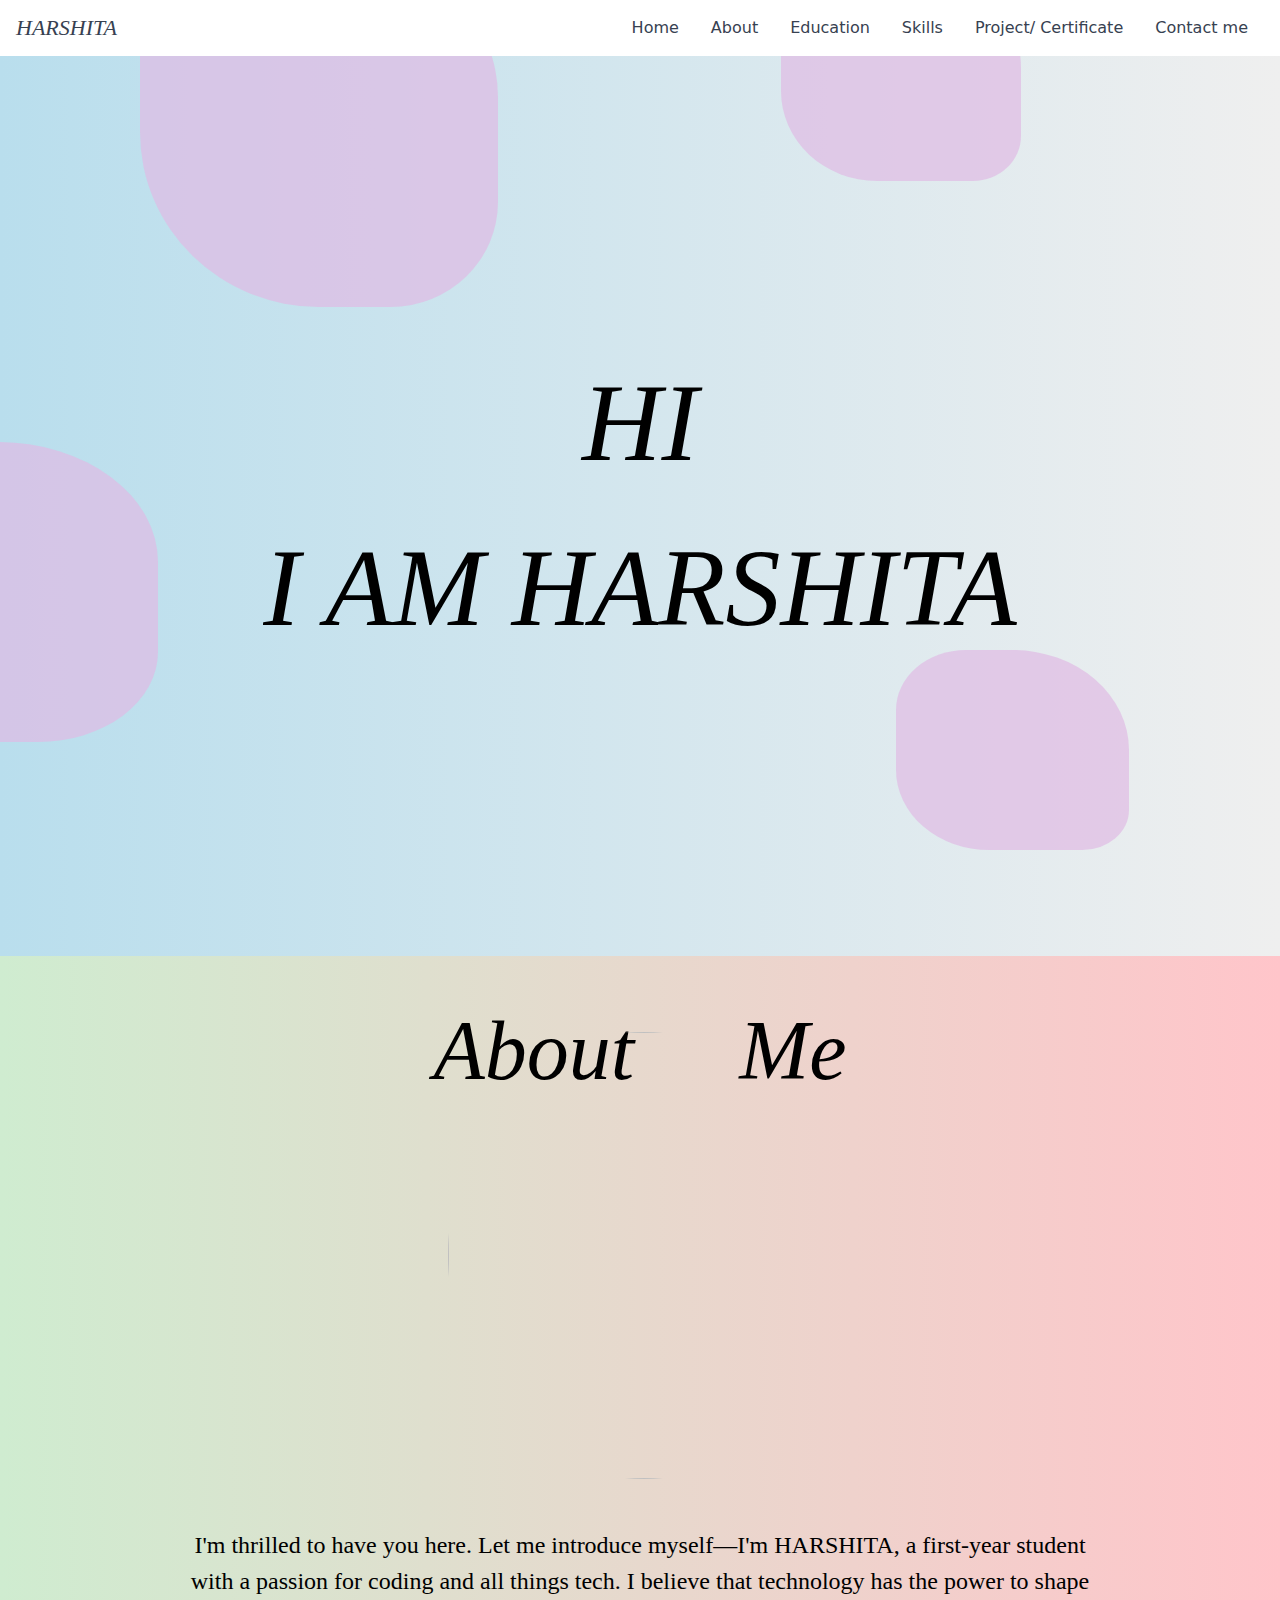
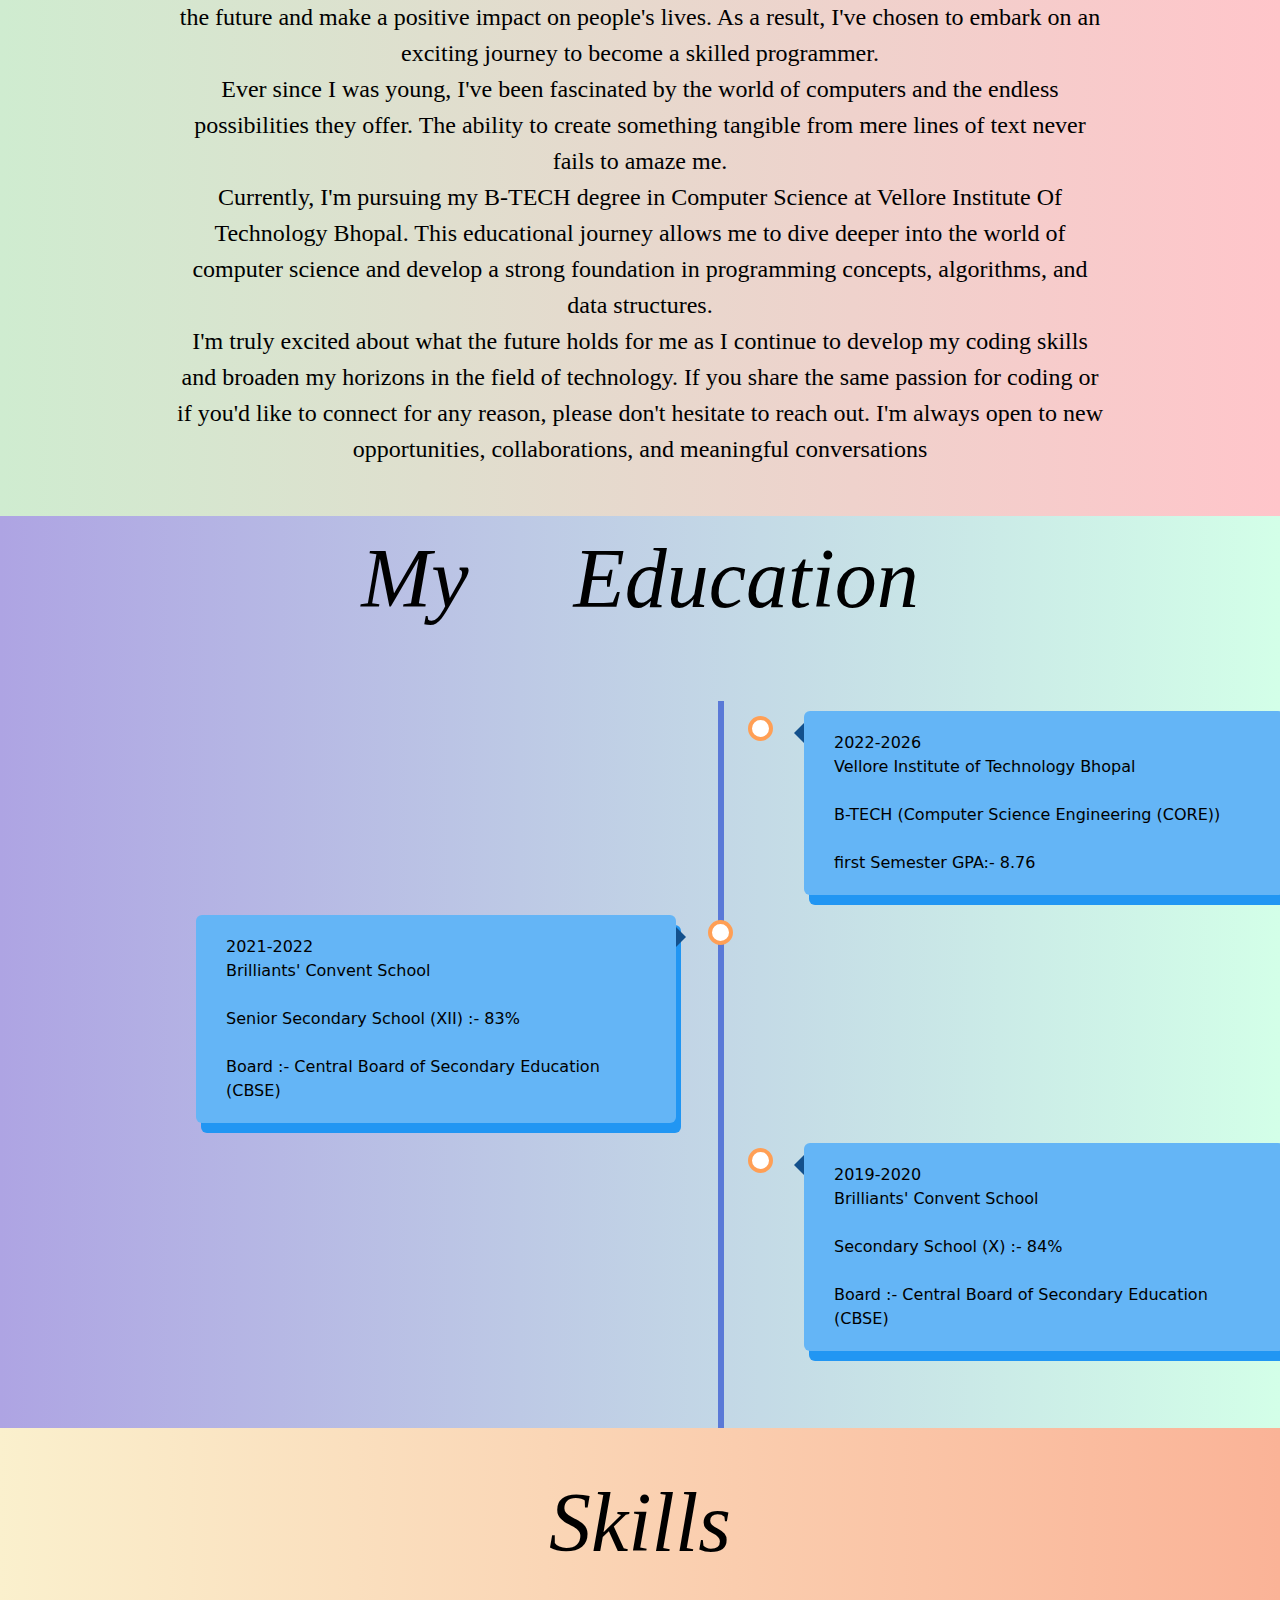
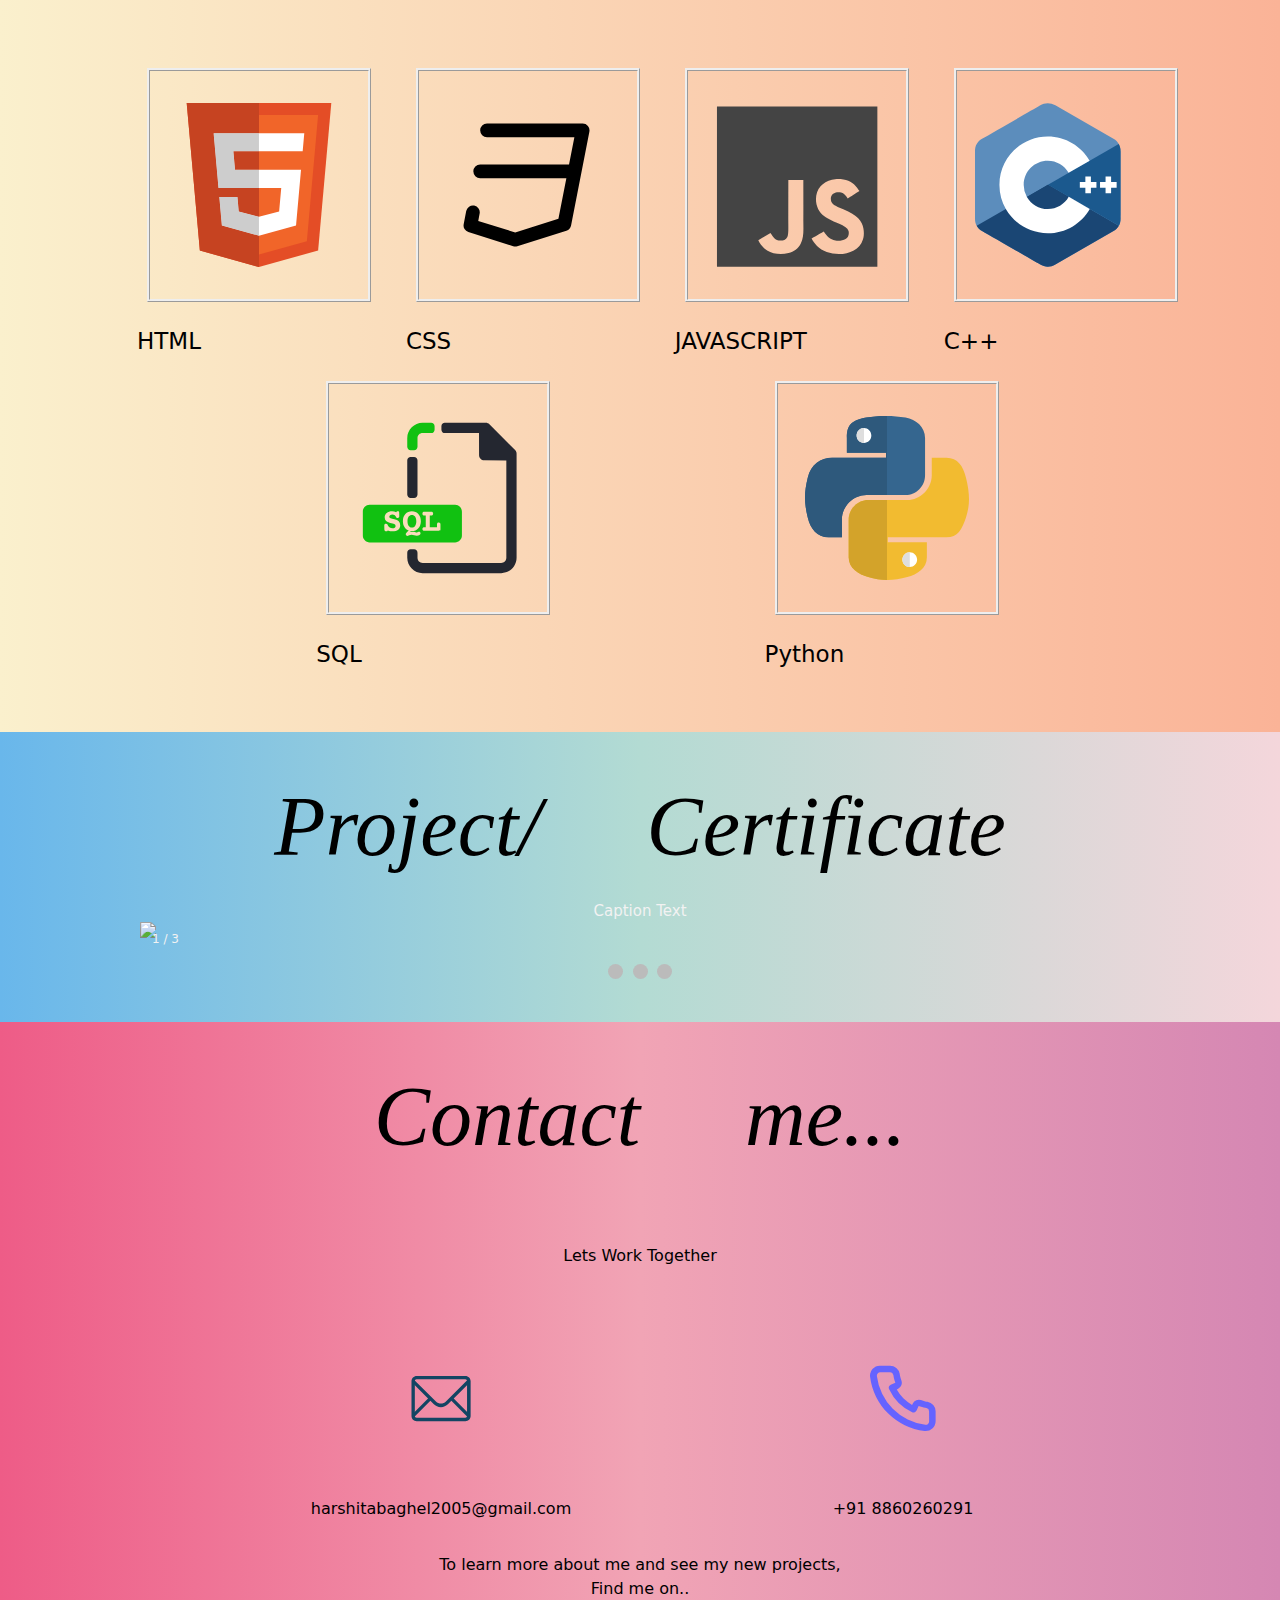
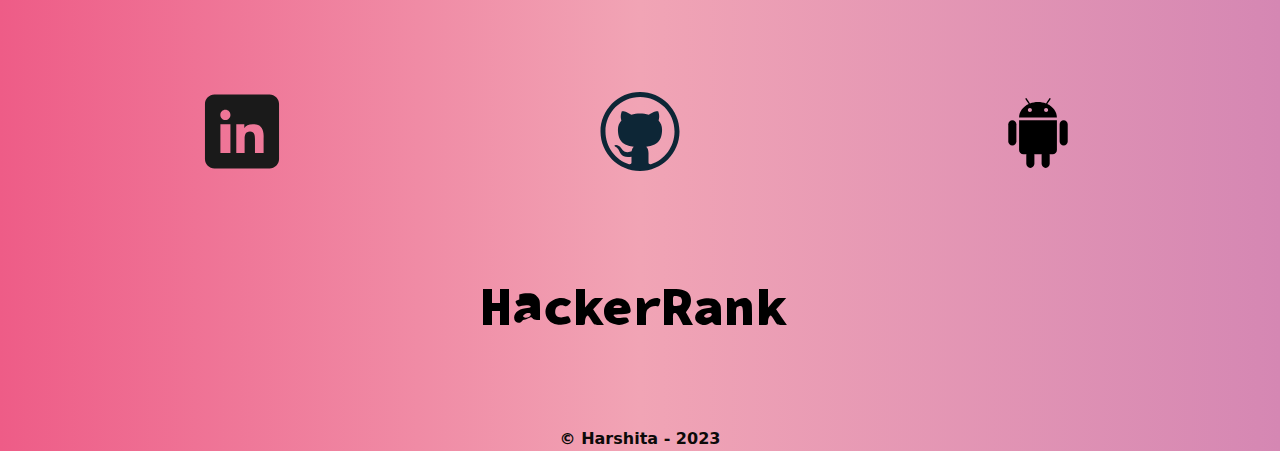
==== index.html @ bf583dfb "Add files via upload" ====
<!DOCTYPE html>
<html lang="en">
<head>
    <meta charset="UTF-8">
    <meta http-equiv="X-UA-Compatible" content="IE=edge">
    <meta name="viewport" content="width=device-width, initial-scale=1.0">
    <title>portfolio</title>
    <link rel="stylesheet" href="https://cdnjs.cloudflare.com/ajax/libs/font-awesome/4.7.0/css/font-awesome.min.css">
    <link rel="stylesheet" href="./style.css">
    <link rel="stylesheet" href="./style2.css">

</head>
<body  >
    
    <header>
        <nav class="flex flex-wrap items-center justify-between w-full py-4 md:py-0 px-4 text-lg text-gray-700 bg-transparent" >
            <div>
                <h1 class="logo">HARSHITA</h1>
            </div>
           
            <div class="toggle md:hidden"  id="menu-button">&#8801
            </div>
            <div class="hidden w-full md:flex md:items-center md:w-auto " id="menu">
                <ul
                  class="
                    text-base text-gray-700 pt-4  md:flex  md:justify-between  md:pt-0"
                >
                  <li>
                    <a class="md:p-4 py-2 block hover:text-purple-400" href="#"     >Home</a>
                  </li>
                  <li>
                    <a class="md:p-4 py-2 block hover:text-purple-400" href="#"
                      >About</a
                    >
                  </li>
                  <li>
                    <a class="md:p-4 py-2 block hover:text-purple-400" href="#"
                      >Education</a
                    >
                  </li>
                  <li>
                    <a class="md:p-4 py-2 block hover:text-purple-400" href="#"
                      >Skills</a
                    >
                  </li>
                  <li>
                    <a
                      class="md:p-4 py-2 block hover:text-purple-400 "
                      href="#"
                      >Project/ Certificate</a
                    >
                  </li>
                  <li>
                    <a
                      class="md:p-4 py-2 block hover:text-purple-400 "
                      href="#"
                      >Contact me</a
                    >
                  </li>
                </ul>
            </div>
            </nav>
            </header>



   

    <section id="section-1">
        <div class="blob">
            <div class="shape-blob"></div>
            <div class="shape-blob one"></div>
            <div class="shape-blob two"></div>
            <div class="shape-blob three"></div>
        <div class="home text-center min-[320px]:text-center ">
            <h1 class=" type text-center text-black w-full  "><p class="type"> HI <br>
         I AM HARSHITA
                </p></h1>
        </div>
        </div>
    </section>
    <section id="section-2"> 
        <div class="text-center flex flex-row flex-wrap md:flex md:flex-col sm:h" >
           
        <h1 class=" text-center md:py-8 sm:text-center">About Me</h1>
        
        <div class="ABOUT flex flex-col flex-wrap items-center">
        <div class="profile pl-7">
            <img src="./images/me-removebg-preview.png" alt="" class=" me w-36 h-36  ">
        </div>

          <div class="cont flex flex-wrap flex-col sm:px-44">
              <p>
                I'm thrilled to have you here. Let me introduce myself—I'm HARSHITA, a first-year student with a passion for coding and all things tech. I believe that technology has the power to shape the future and make a positive impact on people's lives. As a result, I've chosen to embark on an exciting journey to become a skilled programmer.
            </p>
            <p>
                Ever since I was young, I've been fascinated by the world of computers and the endless possibilities they offer. The ability to create something tangible from mere lines of text never fails to amaze me.
            </p>
            <p>
                Currently, I'm pursuing my B-TECH degree in Computer Science at Vellore Institute Of Technology Bhopal. This educational journey allows me to dive deeper into the world of computer science and develop a strong foundation in programming concepts, algorithms, and data structures.
            </p>
            <p class="about">I'm truly excited about what the future holds for me as I continue to develop my coding skills and broaden my horizons in the field of technology. If you share the same passion for coding or if you'd like to connect for any reason, please don't hesitate to reach out. I'm always open to new opportunities, collaborations, and meaningful conversations
            </p>
            </div>
        
        </div>
        </div>
    </section>

    <section id="section-3">
        <div class="mt-40">
            <h1 class="text-center PY-8">My Education</h1>
        </div>
        <div class="timeline mt-7">
            <div class="container right">
              <div class="content ">
                <h2>2022-2026</h2>
                <p>
                    <h3>Vellore Institute of Technology Bhopal</h3><br>
                    <h3>B-TECH (Computer Science Engineering (CORE))</h3><br>
                    <h3>first Semester GPA:- 8.76</h3>
                </p>
              </div>
            </div>
            <div class="container left">
              <div class="content">
                <h2>2021-2022</h2>
                <p><h3>Brilliants' Convent School</h3><br>
                    <h3>Senior Secondary School (XII) :- 83%</h3><br>
                    <h3>Board :- Central Board of Secondary Education (CBSE) </h3>

                </p>
              </div>
            </div>
            <div class="container right">
              <div class="content">
                <h2>2019-2020</h2>
                <p><h3 >Brilliants' Convent School</h3><br>
                    <h3>Secondary School (X) :- 84%</h3><br>
                    <h3>Board :- Central Board of Secondary Education (CBSE) </h3>
                </p>
              </div>
            </div>
          </div>
        </div>
    </section>

    <section id="section-4" class="block">
        <div>
            <h1 class="text-center py-8">Skills</h1>
        </div>
        <div class="skills flex flex-row justify-evenly flex-wrap">
            <div class="svg">
                <svg xmlns="http://www.w3.org/2000/svg" enable-background="new 0 0 24 24" viewBox="0 0 24 24" id="html"><polygon fill="#E44D26" points="3.345 21.601 1.419 0 22.581 0 20.653 21.598 11.987 24 3.345 21.601"></polygon><polygon fill="#F16529" points="12 22.164 19.002 20.222 20.65 1.766 12 1.766"></polygon><path fill="#EBEBEB" d="M12,9.778H8.495L8.252,7.065H12v-2.65H5.357l0.063,0.711l0.651,7.3H12V9.778L12,9.778z M12,16.658l-0.012,0.003l-2.95-0.797l-0.189-2.113H6.19l0.371,4.16l5.427,1.507L12,19.414V16.658L12,16.658z"></path><path fill="#FFF" d="M11.991,9.778v2.649h3.263l-0.308,3.436l-2.955,0.797v2.756l5.431-1.505l0.04-0.448l0.623-6.974l0.064-0.712h-0.714H11.991L11.991,9.778z M11.991,4.415v2.65h6.399l0.053-0.596l0.121-1.343l0.063-0.711H11.991L11.991,4.415z"></path><polygon fill="#DEDEDE" points="12 23.996 11.987 24 12 24 12 23.996"></polygon><path fill="#C64321" d="M12,7.065L12,7.065H8.252l0.242,2.713h3.496H12V7.065L12,7.065z M12,0H1.419l1.926,21.601L11.987,24L12,23.996v-4.582v0l-0.012,0.004l-5.427-1.507l-0.371-4.16h2.659l0.189,2.113l2.95,0.797l0.003-0.001v0L12,16.658v-4.231H6.071l-0.651-7.3L5.357,4.415h6.634H12V0L12,0z"></path><path fill="#CDCDCD" d="M8.849,13.751H6.19l0.371,4.16l5.427,1.507L12,19.414v0l-0.009,0.002v-2.756l-0.003,0.001l-2.95-0.797L8.849,13.751L8.849,13.751z M11.991,4.415H5.357l0.063,0.711l0.651,7.3H12h-0.009V9.778H8.495L8.252,7.065H12h-0.009V4.415L11.991,4.415z"></path><path fill="#DEDEDE" d="M12,16.658l-0.009,0.002v0v2.756L12,19.414V16.658L12,16.658z M12,9.778h-0.009v2.649H12V9.778L12,9.778z M12,4.415h-0.009v2.65H12V4.415L12,4.415z"></path></svg>

                <h3>HTML</h3>
            </div>
            <div class="svg">
                <svg xmlns="http://www.w3.org/2000/svg" data-name="Layer 1" viewBox="0 0 24 24" id="css3"><path d="M20.772,3.36426A1.00062,1.00062,0,0,0,20,3H6A1,1,0,0,0,6,5H18.78613l-.78094,4H5a1,1,0,0,0,0,2H17.61475l-1.1626,5.95508-6.32324,1.99658L4.71875,17.25244l.20361-1.06494a1.00015,1.00015,0,0,0-1.96484-.375L2.5874,17.75244A1.00059,1.00059,0,0,0,3.27,18.894L9.83008,20.9541a1.00175,1.00175,0,0,0,.60107-.00049l7.18994-2.27a1.00064,1.00064,0,0,0,.68018-.7622l2.68018-13.73A1.00008,1.00008,0,0,0,20.772,3.36426Z"></path></svg>
                <h3>CSS</h3>
            </div>
            <div class="svg">
                <svg xmlns="http://www.w3.org/2000/svg" width="32" height="32" viewBox="0 0 32 32" id="js"><path fill="#444" d="M.384.67v31.296H31.68V.67H.384zm16.334 26.772c-.461.937-1.342 1.553-2.362 1.85-1.568.36-3.067.155-4.183-.515-.747-.458-1.33-1.163-1.725-1.975.794-.485 1.586-.973 2.38-1.458.021.009.083.122.167.268.303.509.565.869 1.08 1.121.506.172 1.615.283 2.044-.607.262-.452.178-1.936.178-3.545 0-2.529.012-5.016.012-7.576h2.927c0 2.688.015 5.383 0 8.067.006 1.645.149 3.14-.518 4.369zm12.144-.827c-1.017 3.481-6.691 3.594-8.957 1.294-.479-.541-.779-.824-1.065-1.449 1.205-.693 1.205-.693 2.377-1.371.637.979 1.226 1.517 2.285 1.737 1.437.175 2.883-.318 2.559-1.844-.333-1.247-2.942-1.55-4.718-2.883-1.803-1.211-2.225-4.153-.744-5.834.494-.622 1.336-1.086 2.219-1.309l.922-.119c1.77-.036 2.877.431 3.689 1.339.226.229.41.476.756 1.012-.943.601-.94.595-2.291 1.47-.289-.622-.767-1.012-1.273-1.181-.785-.238-1.776.021-1.981.851-.071.256-.056.494.057.916.318.726 1.386 1.041 2.344 1.481 2.758 1.119 3.689 2.317 3.918 3.745.22 1.229-.054 2.026-.095 2.145z"></path></svg>
                <H3>JAVASCRIPT</H3>
            </div>
            <div class="svg">
                <svg xmlns="http://www.w3.org/2000/svg" width="2222" height="2500" preserveAspectRatio="xMinYMin meet" viewBox="0 0 256 288" id="c"><path fill="#5C8DBC" d="M255.569 84.72c-.002-4.83-1.035-9.098-3.124-12.761-2.052-3.602-5.125-6.621-9.247-9.008-34.025-19.619-68.083-39.178-102.097-58.817-9.17-5.294-18.061-5.101-27.163.269C100.395 12.39 32.59 51.237 12.385 62.94 4.064 67.757.015 75.129.013 84.711 0 124.166.013 163.62 0 203.076c.002 4.724.991 8.909 2.988 12.517 2.053 3.711 5.169 6.813 9.386 9.254 20.206 11.703 88.02 50.547 101.56 58.536 9.106 5.373 17.997 5.565 27.17.269 34.015-19.64 68.075-39.198 102.105-58.817 4.217-2.44 7.333-5.544 9.386-9.252 1.994-3.608 2.985-7.793 2.987-12.518 0 0 0-78.889-.013-118.345"></path><path fill="#1A4674" d="M128.182 143.509L2.988 215.593c2.053 3.711 5.169 6.813 9.386 9.254 20.206 11.703 88.02 50.547 101.56 58.536 9.106 5.373 17.997 5.565 27.17.269 34.015-19.64 68.075-39.198 102.105-58.817 4.217-2.44 7.333-5.544 9.386-9.252l-124.413-72.074"></path><path fill="#1A4674" d="M91.101 164.861c7.285 12.718 20.98 21.296 36.69 21.296 15.807 0 29.58-8.687 36.828-21.541l-36.437-21.107-37.081 21.352"></path><path fill="#1B598E" d="M255.569 84.72c-.002-4.83-1.035-9.098-3.124-12.761l-124.263 71.55 124.413 72.074c1.994-3.608 2.985-7.793 2.987-12.518 0 0 0-78.889-.013-118.345"></path><path fill="#FFF" d="M248.728 148.661h-9.722v9.724h-9.724v-9.724h-9.721v-9.721h9.721v-9.722h9.724v9.722h9.722v9.721M213.253 148.661h-9.721v9.724h-9.722v-9.724h-9.722v-9.721h9.722v-9.722h9.722v9.722h9.721v9.721"></path><path fill="#FFF" d="M164.619 164.616c-7.248 12.854-21.021 21.541-36.828 21.541-15.71 0-29.405-8.578-36.69-21.296a42.062 42.062 0 0 1-5.574-20.968c0-23.341 18.923-42.263 42.264-42.263 15.609 0 29.232 8.471 36.553 21.059l36.941-21.272c-14.683-25.346-42.096-42.398-73.494-42.398-46.876 0-84.875 38-84.875 84.874 0 15.378 4.091 29.799 11.241 42.238 14.646 25.48 42.137 42.637 73.634 42.637 31.555 0 59.089-17.226 73.714-42.781l-36.886-21.371"></path></svg>
                <H3>C++</H3>
            </div>
            <div class="svg">
                <svg xmlns="http://www.w3.org/2000/svg" width="48" height="48" viewBox="0 0 48 48" id="sql"><g display="none"><rect width="48" height="48" fill="#fff" color="#000" overflow="visible" style="isolation:auto;mix-blend-mode:normal"></rect><rect style="isolation:auto;mix-blend-mode:normal" width="48" height="48" x="-46.987" fill="#fff" color="#000" overflow="visible"></rect><rect width="48" height="48" x="-102.987" fill="#fff" color="#000" overflow="visible" style="isolation:auto;mix-blend-mode:normal"></rect><rect style="isolation:auto;mix-blend-mode:normal" width="48" height="48" y="57.592" fill="#fff" color="#000" overflow="visible"></rect><rect width="48" height="48" x="-46.987" y="57.592" fill="#fff" color="#000" overflow="visible" style="isolation:auto;mix-blend-mode:normal"></rect><rect style="isolation:auto;mix-blend-mode:normal" width="48" height="48" x="-102.987" y="57.592" fill="#fff" color="#000" overflow="visible"></rect><rect width="48" height="48" y="117.592" fill="#fff" color="#000" overflow="visible" style="isolation:auto;mix-blend-mode:normal"></rect><rect style="isolation:auto;mix-blend-mode:normal" width="48" height="48" x="-46.987" y="117.592" fill="#fff" color="#000" overflow="visible"></rect><rect width="48" height="48" x="-102.987" y="117.592" fill="#fff" color="#000" overflow="visible" style="isolation:auto;mix-blend-mode:normal"></rect><rect style="isolation:auto;mix-blend-mode:normal" width="48" height="48" y="173.592" fill="#fff" color="#000" overflow="visible"></rect><rect width="48" height="48" x="-46.987" y="173.592" fill="#fff" color="#000" overflow="visible" style="isolation:auto;mix-blend-mode:normal"></rect><rect style="isolation:auto;mix-blend-mode:normal" width="48" height="48" x="-102.987" y="173.592" fill="#fff" color="#000" overflow="visible"></rect><rect width="48" height="48" y="231.592" fill="#fff" color="#000" overflow="visible" style="isolation:auto;mix-blend-mode:normal"></rect><rect style="isolation:auto;mix-blend-mode:normal" width="48" height="48" x="-46.987" y="231.592" fill="#fff" color="#000" overflow="visible"></rect><rect width="48" height="48" x="-102.987" y="231.592" fill="#fff" color="#000" overflow="visible" style="isolation:auto;mix-blend-mode:normal"></rect></g><g transform="translate(-523 -1460.362)"><path fill="#242730" style="line-height:normal;text-indent:0;text-align:start;text-decoration-line:none;text-decoration-style:solid;text-decoration-color:#000;text-transform:none;block-progression:tb;isolation:auto;mix-blend-mode:normal" d="m 549,1462.3622 c -0.55401,0 -1,0.446 -1,1 l 0,1 c 0,0.554 0.44599,1 1,1 l 10.00391,0 0.0156,6.4844 c 0.002,0.8253 0.67075,1.4938 1.49609,1.4961 l 6.48437,0.017 0,28.502 c 0,0.8569 -0.64305,1.5 -1.5,1.5 l -23,0 c -0.85695,0 -1.5,-0.6431 -1.5,-1.5 l 0,-1.5 c 0,-0.554 -0.44599,-1 -1,-1 l -1,0 c -0.55401,0 -1,0.446 -1,1 l 0,1.5 c 0,2.4671 2.03295,4.5 4.5,4.5 l 23,0 c 2.46705,0 4.5,-2.0329 4.5,-4.5 l 0,-30.4863 c -8e-5,-0.3978 -0.15815,-0.7793 -0.43945,-1.0606 l -7.51368,-7.5136 c -0.28126,-0.2814 -0.66274,-0.4394 -1.06054,-0.4395 z m -11,21 c 0,0.554 0.44599,1 1,1 l 1,0 c 0.55401,0 1,-0.446 1,-1 l 0,-10 c 0,-0.554 -0.44599,-1 -1,-1 l -1,0 c -0.55401,0 -1,0.446 -1,1 z" color="#000" font-family="sans-serif" font-weight="400" overflow="visible"></path><path fill="#11c111" style="line-height:normal;text-indent:0;text-align:start;text-decoration-line:none;text-decoration-style:solid;text-decoration-color:#000;text-transform:none;block-progression:tb;isolation:auto;mix-blend-mode:normal" d="m 542.5,458 c -2.46705,0 -4.5,2.0329 -4.5,4.5 l 0,2.5 c 0,0.554 0.44599,1 1,1 l 1,0 c 0.55401,0 1,-0.446 1,-1 l 0,-2.5 c 0,-0.8569 0.64305,-1.5 1.5,-1.5 l 2.5,0 c 0.55401,0 1,-0.446 1,-1 l 0,-1 c 0,-0.554 -0.44599,-1 -1,-1 l -2.5,0 z M 527,482 c -1.10801,0 -2,0.892 -2,2 l 0,7 c 0,1.108 0.89199,2 2,2 l 25,0 c 1.10801,0 2,-0.892 2,-2 l 0,-7 c 0,-1.108 -0.89199,-2 -2,-2 l -25,0 z m 6.55078,1.9082 c 0.42969,0 0.82162,0.086 1.22266,0.25782 0.10504,-0.2288 0.21874,-0.25782 0.47656,-0.25782 0.30558,0 0.38258,0.0969 0.39258,0.49805 l 0.0176,0.89648 0,0.0488 c 0,0.3533 -0.11372,0.4961 -0.47657,0.4961 -0.38195,0 -0.42056,-0.21026 -0.53515,-0.43946 -0.19097,-0.3724 -0.52582,-0.58203 -0.97461,-0.58203 -0.58247,0 -0.93555,0.3056 -0.93555,0.6875 0,0.487 0.53558,0.53388 1.5,0.73438 1.15539,0.2387 1.69922,0.75577 1.69922,1.70117 0,1.1458 -0.8025,1.78516 -2.25391,1.78516 -0.47744,0 -0.91536,-0.049 -1.40234,-0.23047 -0.10504,0.1815 -0.22938,0.23047 -0.43945,0.23047 -0.38195,0 -0.52516,-0.11436 -0.53516,-0.50586 l -0.0293,-1.09961 0,-0.0469 c 0,-0.401 0.1339,-0.55469 0.52539,-0.55469 0.36285,0 0.41017,0.26737 0.58204,0.60157 0.24827,0.487 0.6686,0.71679 1.29882,0.71679 0.56337,0 0.90821,-0.23853 0.90821,-0.67773 0,-0.6016 -0.53558,-0.60201 -1.58594,-0.87891 -1.05036,-0.2769 -1.60352,-0.63087 -1.60352,-1.57617 0,-1.06 0.87846,-1.80469 2.14844,-1.80469 z m 5.81055,0 c 1.53734,0 2.62695,1.19235 2.62695,2.87305 0,1.6901 -1.10784,2.89453 -2.58789,2.89453 -0.0478,0 -0.15408,4.4e-4 -0.31641,-0.01 l -0.35351,0.36132 c 0.25781,-0.086 0.51563,-0.13281 0.77344,-0.13281 0.63977,0 1.00412,0.21875 1.27148,0.21875 0.28646,0 0.52387,-0.19922 0.71484,-0.19922 0.22917,0 0.40235,0.1994 0.40235,0.4668 0,0.3437 -0.45964,0.64062 -1.08985,0.64062 -0.60157,0 -1.03992,-0.29687 -1.50781,-0.29687 -0.58247,0 -0.98285,0.36328 -1.25976,0.36328 -0.26737,0 -0.47852,-0.20092 -0.47852,-0.44922 0,-0.191 0.14257,-0.3908 0.40039,-0.6582 l 0.4668,-0.47656 c -1.02079,-0.3729 -1.69727,-1.42476 -1.69727,-2.72266 0,-1.6807 1.07833,-2.87305 2.63477,-2.87305 z m 3.64453,0.15235 1.99414,0 c 0.38194,0 0.57422,0.14322 0.57422,0.51562 0,0.3819 -0.19228,0.51563 -0.57422,0.51563 l -0.41016,0 0,3.47461 2.11914,0 0,-0.83008 c 0,-0.4011 0.13542,-0.5918 0.50782,-0.5918 0.38195,0 0.50586,0.2003 0.50586,0.5918 l 0,1.43164 c 0,0.3339 -0.0968,0.41992 -0.48828,0.41992 l -4.22852,0 c -0.38195,0 -0.56445,-0.13362 -0.56445,-0.51562 0,-0.3819 0.1825,-0.50586 0.56445,-0.50586 l 0.41016,0 0,-3.47461 -0.41016,0 c -0.38195,0 -0.56445,-0.13373 -0.56445,-0.51563 0,-0.3724 0.1825,-0.51562 0.56445,-0.51562 z m -3.64453,0.92578 c -0.78299,0 -1.28906,0.64998 -1.28906,1.83398 0,1.1841 0.52516,1.8418 1.28906,1.8418 0.77345,0 1.28906,-0.6482 1.28906,-1.8418 0,-1.1936 -0.51561,-1.83398 -1.28906,-1.83398 z" color="#000" font-family="sans-serif" font-weight="400" overflow="visible" transform="translate(0 1004.362)"></path></g></svg>
                <H3>SQL</H3>
            </div>
            <div class="svg">
                <svg xmlns="http://www.w3.org/2000/svg" enable-background="new 0 0 24 24" viewBox="0 0 24 24" id="python"><path fill="#F2BB30" d="M20.699,17.748c1.666,0,2.282-1.162,2.86-2.904c0.6-1.795,0.574-3.52,0-5.818c-0.413-1.655-1.194-2.904-2.86-2.904h-2.148v2.54c0,1.972-1.672,3.633-3.579,3.633H9.252c-1.564,0-2.86,1.339-2.86,2.908v5.454c0,1.553,1.35,2.464,2.86,2.908c1.811,0.53,3.552,0.626,5.721,0c1.441-0.418,2.861-1.26,2.861-2.908v-2.181h-5.717v-0.729H20.699L20.699,17.748z"></path><path fill="#35668F" d="M3.444,17.749H5.41v-2.614c0-1.892,1.634-3.557,3.579-3.557h5.721c1.591,0,2.86-1.312,2.86-2.909V3.209c0-1.554-1.307-2.717-2.86-2.979c-1.918-0.316-4.002-0.3-5.721,0.006l0.001-0.001C6.568,0.663,6.129,1.558,6.129,3.213v2.18h5.727v0.73H3.98c-1.667,0-3.124,1.002-3.578,2.905c-0.525,2.18-0.547,3.54,0,5.818C0.808,16.538,1.779,17.749,3.444,17.749L3.444,17.749z"></path><path fill="#D3A32A" d="M12,12.295H9.252c-1.564,0-2.86,1.339-2.86,2.908v5.454c0,1.553,1.35,2.464,2.86,2.908c0.912,0.267,1.807,0.424,2.748,0.434V12.295L12,12.295z"></path><path fill="#2E597C" d="M11.827,0c-0.994,0-1.964,0.081-2.839,0.236l0.001-0.001C6.568,0.663,6.129,1.558,6.129,3.213v2.18h5.727v0.73H3.98c-1.667,0-3.124,1.002-3.578,2.905c-0.26,1.081-0.397,1.961-0.402,2.85v0.101c0.005,0.872,0.136,1.761,0.402,2.867c0.406,1.692,1.377,2.903,3.042,2.903H5.41v-2.614c0-1.892,1.634-3.557,3.579-3.557H12V0.001C11.942,0,11.885,0,11.827,0L11.827,0z"></path><polygon fill="#FFF" points="18.231 7.357 18.232 7.357 18.232 7.353"></polygon><path fill="#FFF" d="M15.332 19.929c.594 0 1.077.488 1.077 1.088 0 .606-.482 1.093-1.077 1.093-.59 0-1.077-.493-1.077-1.093C14.261 20.411 14.744 19.929 15.332 19.929zM8.63 3.936c-.594 0-1.076-.488-1.076-1.088C7.56 2.243 8.036 1.756 8.63 1.756c.59 0 1.077.493 1.077 1.093C9.707 3.448 9.225 3.936 8.63 3.936L8.63 3.936z"></path><path fill="#DEDEDE" d="M8.63 1.756c-.594 0-1.071.487-1.076 1.093 0 .6.482 1.088 1.076 1.088l0 0V1.756L8.63 1.756 8.63 1.756zM15.332 19.929c-.594 0-1.071.487-1.076 1.093 0 .6.482 1.088 1.076 1.088l0 0V19.929L15.332 19.929 15.332 19.929z"></path></svg>
                <H3>Python</H3>
            </div>
        </div>

    </section>

    <section id="section-5">
        <div class="pb-9">
            <div>
                <h1 class="text-center py-8">Project/ Certificate</h1>
                <div class="certi">

                <div class="slideshow-container">

                    <div class="mySlides fade">
                      <div class="numbertext">1 / 3</div>
                      <img src="./images/codecamp.png" style="width:100%">
                      <div class="text">Caption Text</div>
                    </div>
                    
                    <div class="mySlides fade">
                      <div class="numbertext">2 / 3</div>
                      <img src="./images/matlab.png" style="width:100%">
                      <div class="text">Caption Two</div>
                    </div>
                    
                    <div class="mySlides fade">
                      <div class="numbertext">3 / 3</div>
                      <img src="./images/simulink.png" style="width:100%">
                      <div class="text">Caption Three</div>
                    </div>
                    
                    </div>
                    <br>
                    
                    <div style="text-align:center">
                      <span class="dot"></span> 
                      <span class="dot"></span> 
                      <span class="dot"></span> 
                    </div>
                    
                    </div>
            </div>

        </div>
        <script src="./script.js"></script>
    </section>

    <section id="section-6">
        <div>
            <div>
            <h1 class="text-center py-8">Contact me...</h1>
            </div>
            <div>
                <div>
                    <h2 class="text-center py-8">
                        Lets Work Together
                    </h2>
                </div>

                <div class="flex justify-center items-center flex-row flex-wrap">
                    <div class="contact-icon px-16">
                        <div>
                            <?xml version="1.0" ?><!DOCTYPE svg  PUBLIC '-//W3C//DTD SVG 1.1//EN'  'http://www.w3.org/Graphics/SVG/1.1/DTD/svg11.dtd'><svg id="Layer_1" style="enable-background:new 0 0 64 64;" version="1.1" viewBox="0 0 64 64" xml:space="preserve" xmlns="http://www.w3.org/2000/svg" xmlns:xlink="http://www.w3.org/1999/xlink"><style type="text/css">
                                .st0{fill:#134563;}
                            </style><g><g id="Icon-Envelope" transform="translate(78.000000, 232.000000)"><path class="st0" d="M-22.5-213.2l-1.9-1.9l-17.6,17.6c-2.2,2.2-5.9,2.2-8.1,0L-67.7-215l-1.9,1.9l13.1,13.1     l-13.1,13.1l1.9,1.9l13.1-13.1l2.6,2.6c1.6,1.6,3.7,2.5,5.9,2.5s4.3-0.9,5.9-2.5l2.6-2.6l13.1,13.1l1.9-1.9l-13.1-13.1     L-22.5-213.2" id="Fill-3"/><path class="st0" d="M-26.2-181.6h-39.5c-2.3,0-4.2-1.9-4.2-4.2v-28.2c0-2.3,1.9-4.2,4.2-4.2h39.5     c2.3,0,4.2,1.9,4.2,4.2v28.2C-22-183.5-23.9-181.6-26.2-181.6L-26.2-181.6z M-65.8-215.5c-0.8,0-1.4,0.6-1.4,1.4v28.2     c0,0.8,0.6,1.4,1.4,1.4h39.5c0.8,0,1.4-0.6,1.4-1.4v-28.2c0-0.8-0.6-1.4-1.4-1.4H-65.8L-65.8-215.5z" id="Fill-4"/></g></g></svg>
                        </div>
                        <h3>harshitabaghel2005@gmail.com</h3>
                    </div>
                    <div class="contact-icon">

                      <div >
                         <?xml version="1.0" ?><svg viewBox="0 0 24 24" xmlns="http://www.w3.org/2000/svg"><path d="M19.44,13c-.22,0-.45-.07-.67-.12a9.44,9.44,0,0,1-1.31-.39,2,2,0,0,0-2.48,1l-.22.45a12.18,12.18,0,0,1-2.66-2,12.18,12.18,0,0,1-2-2.66L10.52,9a2,2,0,0,0,1-2.48,10.33,10.33,0,0,1-.39-1.31c-.05-.22-.09-.45-.12-.68a3,3,0,0,0-3-2.49h-3a3,3,0,0,0-3,3.41A19,19,0,0,0,18.53,21.91l.38,0a3,3,0,0,0,2-.76,3,3,0,0,0,1-2.25v-3A3,3,0,0,0,19.44,13Zm.5,6a1,1,0,0,1-.34.75,1.05,1.05,0,0,1-.82.25A17,17,0,0,1,4.07,5.22a1.09,1.09,0,0,1,.25-.82,1,1,0,0,1,.75-.34h3a1,1,0,0,1,1,.79q.06.41.15.81a11.12,11.12,0,0,0,.46,1.55l-1.4.65a1,1,0,0,0-.49,1.33,14.49,14.49,0,0,0,7,7,1,1,0,0,0,.76,0,1,1,0,0,0,.57-.52l.62-1.4a13.69,13.69,0,0,0,1.58.46q.4.09.81.15a1,1,0,0,1,.79,1Z" fill="#6563ff"/></svg>
                        </div>
                        <h3>+91 8860260291</h3>
                    </div>
                </div>
            </div>

            <div>
                <div>
                    <h2 class="text-center py-8" >
                       To learn more about me and see my new projects, <br>
                        Find me on..
                    </h2>
                </div>
                <div class="flex flex-row flex-wrap justify-center items-center">

                    <div class="contact-icon">
                        <a href="https://www.linkedin.com/in/harshita-baghel-1b746a245">
                        <?xml version="1.0" ?><!DOCTYPE svg  PUBLIC '-//W3C//DTD SVG 1.1//EN'  'http://www.w3.org/Graphics/SVG/1.1/DTD/svg11.dtd'><svg height="512px" style="enable-background:new 0 0 512 512;" version="1.1" viewBox="0 0 512 512" width="512px" xml:space="preserve" xmlns="http://www.w3.org/2000/svg" xmlns:xlink="http://www.w3.org/1999/xlink"><g id="linkdin__x2C__social__x2C_media_x2C__logo"><path d="M434.478,16H77.522C43.718,16,16,43.721,16,77.521v356.957   C16,468.278,43.718,496,77.522,496h356.955C468.285,496,496,468.278,496,434.479V77.521C496,43.721,468.285,16,434.478,16z    M181,247.812V396h-65V258.868V209h65V247.812z M148.37,181.128c-18.083,0-32.756-14.662-32.756-32.756   c0-18.097,14.673-32.741,32.756-32.741c18.108,0,32.767,14.645,32.767,32.741C181.137,166.466,166.479,181.128,148.37,181.128z    M396,294v102h-56v-90.833c0-21.75-2.355-49.724-32.164-49.724c-30.262,0-34.836,23.679-34.836,48.156V396h-54V245.12V209h52v25   h0.554c7.756-14,26.757-25.02,55.051-25.02c47.672,0,63.872,22.543,68.305,57.812c1.052,8.277,1.458,17.208,1.458,27.208H396z" style="fill-rule:evenodd;clip-rule:evenodd;fill:#1A1A1A;"/></g><g id="Layer_1"/></svg>
                            </a>
                    </div>
                    <div  class="contact-icon">
                        <a href="https://github.com/harshita-india">
                            <?xml version="1.0" ?><!DOCTYPE svg  PUBLIC '-//W3C//DTD SVG 1.1//EN'  'http://www.w3.org/Graphics/SVG/1.1/DTD/svg11.dtd'><svg enable-background="new 0 0 512 512" height="512px" id="Layer_1" version="1.1" viewBox="0 0 512 512" width="512px" xml:space="preserve" xmlns="http://www.w3.org/2000/svg" xmlns:xlink="http://www.w3.org/1999/xlink"><g><path clip-rule="evenodd" d="M296.133,354.174c49.885-5.891,102.942-24.029,102.942-110.192   c0-24.49-8.624-44.448-22.67-59.869c2.266-5.89,9.515-28.114-2.734-58.947c0,0-18.139-5.898-60.759,22.669   c-18.139-4.983-38.09-8.163-56.682-8.163c-19.053,0-39.011,3.18-56.697,8.163c-43.082-28.567-61.22-22.669-61.22-22.669   c-12.241,30.833-4.983,53.057-2.718,58.947c-14.061,15.42-22.677,35.379-22.677,59.869c0,86.163,53.057,104.301,102.942,110.192   c-6.344,5.452-12.241,15.873-14.507,30.387c-12.702,5.438-45.808,15.873-65.758-18.592c0,0-11.795-21.31-34.012-22.669   c0,0-22.224-0.453-1.813,13.592c0,0,14.96,6.812,24.943,32.653c0,0,13.6,43.089,76.179,29.48v38.543   c0,5.906-4.53,12.702-15.865,10.89C96.139,438.977,32.2,354.626,32.2,255.77c0-123.807,100.216-224.022,224.03-224.022   c123.347,0,224.023,100.216,223.57,224.022c0,98.856-63.946,182.754-152.828,212.688c-11.342,2.266-15.873-4.53-15.873-10.89   V395.45C311.1,374.577,304.288,360.985,296.133,354.174L296.133,354.174z M512,256.23C512,114.73,397.263,0,256.23,0   C114.73,0,0,114.73,0,256.23C0,397.263,114.73,512,256.23,512C397.263,512,512,397.263,512,256.23L512,256.23z" fill="#0D2636" fill-rule="evenodd"/></g></svg>
                        </a>
                    </div>
                    <div  class="contact-icon">
                        <a href="https://g.dev/Harshita_2005">
                            <?xml version="1.0" ?><!DOCTYPE svg  PUBLIC '-//W3C//DTD SVG 1.1//EN'  'http://www.w3.org/Graphics/SVG/1.1/DTD/svg11.dtd'><svg enable-background="new 0 0 56.693 56.693" height="56.693px" id="Layer_1" version="1.1" viewBox="0 0 56.693 56.693" width="56.693px" xml:space="preserve" xmlns="http://www.w3.org/2000/svg" xmlns:xlink="http://www.w3.org/1999/xlink"><g><path d="M35.021,8.568l0.547-0.819l0.537-0.808l1.209-1.813c0.148-0.223,0.088-0.523-0.133-0.672   c-0.225-0.149-0.525-0.089-0.674,0.135l-1.295,1.944l-0.545,0.817L34.114,8.18c-1.752-0.679-3.705-1.06-5.768-1.06   c-2.061,0-4.014,0.381-5.766,1.06L22.03,7.352l-0.545-0.817L20.188,4.59c-0.148-0.223-0.449-0.283-0.673-0.135   c-0.222,0.148-0.282,0.449-0.134,0.672l1.208,1.813l0.539,0.808l0.547,0.819c-4.115,1.916-6.898,5.546-6.898,9.701h27.142   C41.919,14.114,39.136,10.484,35.021,8.568z M22.532,14.391c-0.805,0-1.455-0.651-1.455-1.454s0.65-1.453,1.455-1.453   c0.803,0,1.453,0.65,1.453,1.453S23.335,14.391,22.532,14.391z M34.163,14.391c-0.803,0-1.453-0.651-1.453-1.454   s0.65-1.453,1.453-1.453c0.805,0,1.455,0.65,1.455,1.453S34.968,14.391,34.163,14.391z"/><path d="M14.986,20.208h-0.209v2.418v1.973v16.936c0,1.693,1.376,3.07,3.069,3.07h2.216c-0.074,0.256-0.116,0.527-0.116,0.807   v0.162v0.969v5.01c0,1.605,1.303,2.908,2.909,2.908s2.908-1.303,2.908-2.908v-5.01v-0.969v-0.162c0-0.279-0.043-0.551-0.115-0.807   h5.4c-0.074,0.256-0.115,0.527-0.115,0.807v0.162v0.969v5.01c0,1.605,1.303,2.908,2.908,2.908s2.908-1.303,2.908-2.908v-5.01   v-0.969v-0.162c0-0.279-0.041-0.551-0.115-0.807h2.215c1.693,0,3.07-1.377,3.07-3.07V24.599v-1.973v-2.418H41.71H14.986z"/><path d="M9.929,20.208c-1.606,0-2.908,1.301-2.908,2.909v12.439c0,1.605,1.302,2.908,2.908,2.908c1.605,0,2.908-1.303,2.908-2.908   V23.116C12.837,21.509,11.535,20.208,9.929,20.208z"/><path d="M46.767,20.208c-1.607,0-2.908,1.301-2.908,2.909v12.439c0,1.605,1.301,2.908,2.908,2.908c1.605,0,2.906-1.303,2.906-2.908   V23.116C49.673,21.509,48.372,20.208,46.767,20.208z"/></g></svg>
                        </a>
                    </div>
                    <div  class="contact-icon " >
                        <a>
                            <?xml version="1.0" standalone="no"?>
                            <!DOCTYPE svg  PUBLIC "-//W3C//DTD SVG 20010904//EN" "http://www.w3.org/TR/2001/REC-SVG-20010904/DTD/svg10.dtd">
                            <svg version="1.0" xmlns="http://www.w3.org/2000/svg" class="w-80"
                             preserveAspectRatio="xMidYMid meet">
                            <g transform="translate(0.000000,36.000000) scale(0.100000,-0.100000)"
                             fill="#000000" stroke="none">                    
                            <path d="M0 180 l0 -180 45 0 45 0 0 70 0 70 40 0 40 0 0 -70 0 -70 45 0 45 0 0 180 0 180 -45 0 -45 0 0 -70 0 -70 -40 0 -40 0 0 70 0 70 -45 0 -45 0 0 -180z"/>
                            <path d="M930 180 l0 -180 45 0 c44 0 45 1 45 33 0 18 6 42 14 52 13 18 16 16 46 -33 31 -51 33 -52 80 -52 l49 0 -54 78 -54 79 50 56 51 57 -50 0 c-47 0 -52 -3 -91 -47 l-40 -48 -1 93 0 92 -45 0 -45 0 0 -180z"/>
                            <path d="M1810 180 l0 -180 45 0 45 0 0 60 c0 53 2 60 20 60 14 0 28 -17 50 -60 l30 -60 50 0 50 0 -36 64 -35 64 26 37 c28 42 33 94 12 135 -21 42 -71 60 -169 60 l-88 0 0 -180z m161 100 c22 -12 26 -59 7 -78 -7 -7 -27 -12 -45 -12 -33 0 -33 0 -33 50 0 47 2 50 26 50 14 0 34 -5 45 -10z"/>
                            <path d="M2760 180 l0 -180 45 0 c44 0 45 1 45 33 0 18 6 42 14 52 13 18 16 16 46 -33 31 -51 33 -52 80 -52 l49 0 -54 78 -54 79 50 56 51 57 -50 0 c-47 0 -52 -3 -91 -47 l-40 -48 -1 93 0 92 -45 0 -45 0 0 -180z"/>
                            <path d="M363 254 c-43 -16 -43 -16 -28 -44 14 -27 16 -28 54 -18 42 11 96 4 87 -11 -3 -5 -26 -11 -51 -13 -77 -9 -125 -57 -111 -112 7 -27 51 -56 86 -5 12 0 35 7 52 16 29 15 32 15 43 0 7 -9 26 -16 44 -16 l31 0 0 100 c0 95 -1 101 -28 131 -24 27 -37 33 -83 35 -32 2 -71 -3 -96 -12z m115 -151 c-4 -24 -54 -41 -71 -24 -10 10 -8 15 7 27 29 20 68 19 64 -3z"/>
                            <path d="M705 251 c-123 -55 -98 -223 36 -246 40 -7 124 9 134 26 3 4 0 19 -7
                            34 -10 22 -16 25 -37 19 -72 -21 -114 0 -109 55 4 45 42 68 88 53 24 -9 31 -7
                            49 12 28 30 27 35 -14 52 -46 19 -91 17 -140 -5z"/>
                            <path d="M1283 251 c-48 -22 -73 -62 -73 -116 0 -54 25 -94 73 -116 51 -22 96
                            -24 142 -5 38 16 40 19 25 46 -8 16 -18 18 -63 13 -43 -4 -57 -2 -72 13 -18
                            19 -17 19 67 22 97 3 107 13 85 80 -24 71 -107 99 -184 63z m105 -68 c2 -9
                            -10 -13 -43 -13 -42 0 -46 2 -35 16 15 18 71 15 78 -3z"/>
                            <path d="M1540 135 l0 -135 45 0 45 0 0 70 c0 56 4 74 20 90 22 22 62 35 89
                            27 15 -4 21 3 29 34 9 34 8 39 -10 45 -32 10 -84 -5 -111 -32 l-25 -25 -7 31
                            c-6 26 -11 30 -41 30 l-34 0 0 -135z"/>
                            <path d="M2173 254 c-43 -16 -43 -16 -28 -44 14 -27 16 -28 54 -18 42 11 96 4
                            87 -11 -3 -5 -26 -11 -51 -13 -77 -9 -125 -57 -111 -112 7 -27 51 -56 86 -56
                            12 0 35 7 52 16 29 15 32 15 43 0 7 -9 26 -16 44 -16 l31 0 0 100 c0 95 -1
                            101 -28 131 -24 27 -37 33 -83 35 -32 2 -71 -3 -96 -12z m115 -151 c-4 -24
                            -54 -41 -71 -24 -10 10 -8 15 7 27 29 20 68 19 64 -3z"/>
                            <path d="M2440 135 l0 -135 45 0 45 0 0 90 c0 87 1 90 24 96 41 10 46 -2 46
                            -97 l0 -89 45 0 45 0 0 110 c0 106 -1 112 -26 137 -21 21 -32 25 -66 20 -22
                            -3 -48 -13 -59 -23 -19 -17 -20 -17 -26 4 -4 17 -13 22 -39 22 l-34 0 0 -135z"/>
                            </g>
                            </svg>
                        </a>
                    </div>
                </div>
             </div>  
            </div>
        </div>
    </section>
    
    <footer>
      <div class="copyright text-center text-stone-950 font-extrabold"> <h3>© Harshita - 2023</h3></div>
        
      </footer>










</body>
</html>
---- style.css ----
/*
! tailwindcss v3.3.2 | MIT License | https://tailwindcss.com
*/

/*
1. Prevent padding and border from affecting element width. (https://github.com/mozdevs/cssremedy/issues/4)
2. Allow adding a border to an element by just adding a border-width. (https://github.com/tailwindcss/tailwindcss/pull/116)
*/

*,
::before,
::after {
  box-sizing: border-box;
  /* 1 */
  border-width: 0;
  /* 2 */
  border-style: solid;
  /* 2 */
  border-color: #e5e7eb;
  /* 2 */
}

::before,
::after {
  --tw-content: '';
}

/*
1. Use a consistent sensible line-height in all browsers.
2. Prevent adjustments of font size after orientation changes in iOS.
3. Use a more readable tab size.
4. Use the user's configured `sans` font-family by default.
5. Use the user's configured `sans` font-feature-settings by default.
6. Use the user's configured `sans` font-variation-settings by default.
*/

html {
  line-height: 1.5;
  /* 1 */
  -webkit-text-size-adjust: 100%;
  /* 2 */
  -moz-tab-size: 4;
  /* 3 */
  -o-tab-size: 4;
     tab-size: 4;
  /* 3 */
  font-family: ui-sans-serif, system-ui, -apple-system, BlinkMacSystemFont, "Segoe UI", Roboto, "Helvetica Neue", Arial, "Noto Sans", sans-serif, "Apple Color Emoji", "Segoe UI Emoji", "Segoe UI Symbol", "Noto Color Emoji";
  /* 4 */
  font-feature-settings: normal;
  /* 5 */
  font-variation-settings: normal;
  /* 6 */
}

/*
1. Remove the margin in all browsers.
2. Inherit line-height from `html` so users can set them as a class directly on the `html` element.
*/

body {
  margin: 0;
  /* 1 */
  line-height: inherit;
  /* 2 */
}

/*
1. Add the correct height in Firefox.
2. Correct the inheritance of border color in Firefox. (https://bugzilla.mozilla.org/show_bug.cgi?id=190655)
3. Ensure horizontal rules are visible by default.
*/

hr {
  height: 0;
  /* 1 */
  color: inherit;
  /* 2 */
  border-top-width: 1px;
  /* 3 */
}

/*
Add the correct text decoration in Chrome, Edge, and Safari.
*/

abbr:where([title]) {
  -webkit-text-decoration: underline dotted;
          text-decoration: underline dotted;
}

/*
Remove the default font size and weight for headings.
*/

h1,
h2,
h3,
h4,
h5,
h6 {
  font-size: inherit;
  font-weight: inherit;
}

/*
Reset links to optimize for opt-in styling instead of opt-out.
*/

a {
  color: inherit;
  text-decoration: inherit;
}

/*
Add the correct font weight in Edge and Safari.
*/

b,
strong {
  font-weight: bolder;
}

/*
1. Use the user's configured `mono` font family by default.
2. Correct the odd `em` font sizing in all browsers.
*/

code,
kbd,
samp,
pre {
  font-family: ui-monospace, SFMono-Regular, Menlo, Monaco, Consolas, "Liberation Mono", "Courier New", monospace;
  /* 1 */
  font-size: 1em;
  /* 2 */
}

/*
Add the correct font size in all browsers.
*/

small {
  font-size: 80%;
}

/*
Prevent `sub` and `sup` elements from affecting the line height in all browsers.
*/

sub,
sup {
  font-size: 75%;
  line-height: 0;
  position: relative;
  vertical-align: baseline;
}

sub {
  bottom: -0.25em;
}

sup {
  top: -0.5em;
}

/*
1. Remove text indentation from table contents in Chrome and Safari. (https://bugs.chromium.org/p/chromium/issues/detail?id=999088, https://bugs.webkit.org/show_bug.cgi?id=201297)
2. Correct table border color inheritance in all Chrome and Safari. (https://bugs.chromium.org/p/chromium/issues/detail?id=935729, https://bugs.webkit.org/show_bug.cgi?id=195016)
3. Remove gaps between table borders by default.
*/

table {
  text-indent: 0;
  /* 1 */
  border-color: inherit;
  /* 2 */
  border-collapse: collapse;
  /* 3 */
}

/*
1. Change the font styles in all browsers.
2. Remove the margin in Firefox and Safari.
3. Remove default padding in all browsers.
*/

button,
input,
optgroup,
select,
textarea {
  font-family: inherit;
  /* 1 */
  font-size: 100%;
  /* 1 */
  font-weight: inherit;
  /* 1 */
  line-height: inherit;
  /* 1 */
  color: inherit;
  /* 1 */
  margin: 0;
  /* 2 */
  padding: 0;
  /* 3 */
}

/*
Remove the inheritance of text transform in Edge and Firefox.
*/

button,
select {
  text-transform: none;
}

/*
1. Correct the inability to style clickable types in iOS and Safari.
2. Remove default button styles.
*/

button,
[type='button'],
[type='reset'],
[type='submit'] {
  -webkit-appearance: button;
  /* 1 */
  background-color: transparent;
  /* 2 */
  background-image: none;
  /* 2 */
}

/*
Use the modern Firefox focus style for all focusable elements.
*/

:-moz-focusring {
  outline: auto;
}

/*
Remove the additional `:invalid` styles in Firefox. (https://github.com/mozilla/gecko-dev/blob/2f9eacd9d3d995c937b4251a5557d95d494c9be1/layout/style/res/forms.css#L728-L737)
*/

:-moz-ui-invalid {
  box-shadow: none;
}

/*
Add the correct vertical alignment in Chrome and Firefox.
*/

progress {
  vertical-align: baseline;
}

/*
Correct the cursor style of increment and decrement buttons in Safari.
*/

::-webkit-inner-spin-button,
::-webkit-outer-spin-button {
  height: auto;
}

/*
1. Correct the odd appearance in Chrome and Safari.
2. Correct the outline style in Safari.
*/

[type='search'] {
  -webkit-appearance: textfield;
  /* 1 */
  outline-offset: -2px;
  /* 2 */
}

/*
Remove the inner padding in Chrome and Safari on macOS.
*/

::-webkit-search-decoration {
  -webkit-appearance: none;
}

/*
1. Correct the inability to style clickable types in iOS and Safari.
2. Change font properties to `inherit` in Safari.
*/

::-webkit-file-upload-button {
  -webkit-appearance: button;
  /* 1 */
  font: inherit;
  /* 2 */
}

/*
Add the correct display in Chrome and Safari.
*/

summary {
  display: list-item;
}

/*
Removes the default spacing and border for appropriate elements.
*/

blockquote,
dl,
dd,
h1,
h2,
h3,
h4,
h5,
h6,
hr,
figure,
p,
pre {
  margin: 0;
}

fieldset {
  margin: 0;
  padding: 0;
}

legend {
  padding: 0;
}

ol,
ul,
menu {
  list-style: none;
  margin: 0;
  padding: 0;
}

/*
Prevent resizing textareas horizontally by default.
*/

textarea {
  resize: vertical;
}

/*
1. Reset the default placeholder opacity in Firefox. (https://github.com/tailwindlabs/tailwindcss/issues/3300)
2. Set the default placeholder color to the user's configured gray 400 color.
*/

input::-moz-placeholder, textarea::-moz-placeholder {
  opacity: 1;
  /* 1 */
  color: #9ca3af;
  /* 2 */
}

input::placeholder,
textarea::placeholder {
  opacity: 1;
  /* 1 */
  color: #9ca3af;
  /* 2 */
}

/*
Set the default cursor for buttons.
*/

button,
[role="button"] {
  cursor: pointer;
}

/*
Make sure disabled buttons don't get the pointer cursor.
*/

:disabled {
  cursor: default;
}

/*
1. Make replaced elements `display: block` by default. (https://github.com/mozdevs/cssremedy/issues/14)
2. Add `vertical-align: middle` to align replaced elements more sensibly by default. (https://github.com/jensimmons/cssremedy/issues/14#issuecomment-634934210)
   This can trigger a poorly considered lint error in some tools but is included by design.
*/

img,
svg,
video,
canvas,
audio,
iframe,
embed,
object {
  display: block;
  /* 1 */
  vertical-align: middle;
  /* 2 */
}

/*
Constrain images and videos to the parent width and preserve their intrinsic aspect ratio. (https://github.com/mozdevs/cssremedy/issues/14)
*/

img,
video {
  max-width: 100%;
  height: auto;
}

/* Make elements with the HTML hidden attribute stay hidden by default */

[hidden] {
  display: none;
}

*, ::before, ::after {
  --tw-border-spacing-x: 0;
  --tw-border-spacing-y: 0;
  --tw-translate-x: 0;
  --tw-translate-y: 0;
  --tw-rotate: 0;
  --tw-skew-x: 0;
  --tw-skew-y: 0;
  --tw-scale-x: 1;
  --tw-scale-y: 1;
  --tw-pan-x:  ;
  --tw-pan-y:  ;
  --tw-pinch-zoom:  ;
  --tw-scroll-snap-strictness: proximity;
  --tw-gradient-from-position:  ;
  --tw-gradient-via-position:  ;
  --tw-gradient-to-position:  ;
  --tw-ordinal:  ;
  --tw-slashed-zero:  ;
  --tw-numeric-figure:  ;
  --tw-numeric-spacing:  ;
  --tw-numeric-fraction:  ;
  --tw-ring-inset:  ;
  --tw-ring-offset-width: 0px;
  --tw-ring-offset-color: #fff;
  --tw-ring-color: rgb(59 130 246 / 0.5);
  --tw-ring-offset-shadow: 0 0 #0000;
  --tw-ring-shadow: 0 0 #0000;
  --tw-shadow: 0 0 #0000;
  --tw-shadow-colored: 0 0 #0000;
  --tw-blur:  ;
  --tw-brightness:  ;
  --tw-contrast:  ;
  --tw-grayscale:  ;
  --tw-hue-rotate:  ;
  --tw-invert:  ;
  --tw-saturate:  ;
  --tw-sepia:  ;
  --tw-drop-shadow:  ;
  --tw-backdrop-blur:  ;
  --tw-backdrop-brightness:  ;
  --tw-backdrop-contrast:  ;
  --tw-backdrop-grayscale:  ;
  --tw-backdrop-hue-rotate:  ;
  --tw-backdrop-invert:  ;
  --tw-backdrop-opacity:  ;
  --tw-backdrop-saturate:  ;
  --tw-backdrop-sepia:  ;
}

::backdrop {
  --tw-border-spacing-x: 0;
  --tw-border-spacing-y: 0;
  --tw-translate-x: 0;
  --tw-translate-y: 0;
  --tw-rotate: 0;
  --tw-skew-x: 0;
  --tw-skew-y: 0;
  --tw-scale-x: 1;
  --tw-scale-y: 1;
  --tw-pan-x:  ;
  --tw-pan-y:  ;
  --tw-pinch-zoom:  ;
  --tw-scroll-snap-strictness: proximity;
  --tw-gradient-from-position:  ;
  --tw-gradient-via-position:  ;
  --tw-gradient-to-position:  ;
  --tw-ordinal:  ;
  --tw-slashed-zero:  ;
  --tw-numeric-figure:  ;
  --tw-numeric-spacing:  ;
  --tw-numeric-fraction:  ;
  --tw-ring-inset:  ;
  --tw-ring-offset-width: 0px;
  --tw-ring-offset-color: #fff;
  --tw-ring-color: rgb(59 130 246 / 0.5);
  --tw-ring-offset-shadow: 0 0 #0000;
  --tw-ring-shadow: 0 0 #0000;
  --tw-shadow: 0 0 #0000;
  --tw-shadow-colored: 0 0 #0000;
  --tw-blur:  ;
  --tw-brightness:  ;
  --tw-contrast:  ;
  --tw-grayscale:  ;
  --tw-hue-rotate:  ;
  --tw-invert:  ;
  --tw-saturate:  ;
  --tw-sepia:  ;
  --tw-drop-shadow:  ;
  --tw-backdrop-blur:  ;
  --tw-backdrop-brightness:  ;
  --tw-backdrop-contrast:  ;
  --tw-backdrop-grayscale:  ;
  --tw-backdrop-hue-rotate:  ;
  --tw-backdrop-invert:  ;
  --tw-backdrop-opacity:  ;
  --tw-backdrop-saturate:  ;
  --tw-backdrop-sepia:  ;
}

.container {
  width: 100%;
}

@media (min-width: 640px) {
  .container {
    max-width: 640px;
  }
}

@media (min-width: 768px) {
  .container {
    max-width: 768px;
  }
}

@media (min-width: 1024px) {
  .container {
    max-width: 1024px;
  }
}

@media (min-width: 1280px) {
  .container {
    max-width: 1280px;
  }
}

@media (min-width: 1536px) {
  .container {
    max-width: 1536px;
  }
}

.visible {
  visibility: visible;
}

.mt-40 {
  margin-top: 10rem;
}

.mt-7 {
  margin-top: 1.75rem;
}

.block {
  display: block;
}

.flex {
  display: flex;
}

.hidden {
  display: none;
}

.h-36 {
  height: 9rem;
}

.w-36 {
  width: 9rem;
}

.w-80 {
  width: 20rem;
}

.w-full {
  width: 100%;
}

.transform {
  transform: translate(var(--tw-translate-x), var(--tw-translate-y)) rotate(var(--tw-rotate)) skewX(var(--tw-skew-x)) skewY(var(--tw-skew-y)) scaleX(var(--tw-scale-x)) scaleY(var(--tw-scale-y));
}

.flex-row {
  flex-direction: row;
}

.flex-col {
  flex-direction: column;
}

.flex-wrap {
  flex-wrap: wrap;
}

.items-center {
  align-items: center;
}

.justify-center {
  justify-content: center;
}

.justify-between {
  justify-content: space-between;
}

.justify-evenly {
  justify-content: space-evenly;
}

.bg-transparent {
  background-color: transparent;
}

.px-16 {
  padding-left: 4rem;
  padding-right: 4rem;
}

.px-4 {
  padding-left: 1rem;
  padding-right: 1rem;
}

.py-2 {
  padding-top: 0.5rem;
  padding-bottom: 0.5rem;
}

.py-4 {
  padding-top: 1rem;
  padding-bottom: 1rem;
}

.py-8 {
  padding-top: 2rem;
  padding-bottom: 2rem;
}

.pb-9 {
  padding-bottom: 2.25rem;
}

.pl-7 {
  padding-left: 1.75rem;
}

.pt-4 {
  padding-top: 1rem;
}

.text-center {
  text-align: center;
}

.text-base {
  font-size: 1rem;
  line-height: 1.5rem;
}

.text-lg {
  font-size: 1.125rem;
  line-height: 1.75rem;
}

.font-extrabold {
  font-weight: 800;
}

.text-black {
  --tw-text-opacity: 1;
  color: rgb(0 0 0 / var(--tw-text-opacity));
}

.text-gray-700 {
  --tw-text-opacity: 1;
  color: rgb(55 65 81 / var(--tw-text-opacity));
}

.text-stone-950 {
  --tw-text-opacity: 1;
  color: rgb(12 10 9 / var(--tw-text-opacity));
}

.hover\:text-purple-400:hover {
  --tw-text-opacity: 1;
  color: rgb(192 132 252 / var(--tw-text-opacity));
}

@media (min-width: 320px) {
  .min-\[320px\]\:text-center {
    text-align: center;
  }
}

@media (min-width: 640px) {
  .sm\:px-44 {
    padding-left: 11rem;
    padding-right: 11rem;
  }

  .sm\:text-center {
    text-align: center;
  }
}

@media (min-width: 768px) {
  .md\:flex {
    display: flex;
  }

  .md\:hidden {
    display: none;
  }

  .md\:w-auto {
    width: auto;
  }

  .md\:flex-col {
    flex-direction: column;
  }

  .md\:items-center {
    align-items: center;
  }

  .md\:justify-between {
    justify-content: space-between;
  }

  .md\:p-4 {
    padding: 1rem;
  }

  .md\:py-0 {
    padding-top: 0px;
    padding-bottom: 0px;
  }

  .md\:py-8 {
    padding-top: 2rem;
    padding-bottom: 2rem;
  }

  .md\:pt-0 {
    padding-top: 0px;
  }
}
---- style2.css ----
html{
  overflow-x: hidden;;
}


.a{
    padding-left: 723px;
    overflow: hidden;
}


@import url('https://fonts.googleapis.com/css?family=Playfair+Display:400,900');

body {

  width: 100%;
  min-height: 100vh;
  overflow-x: hidden;
}

.blob{
	background: linear-gradient(90deg, #b9deed, #efefef);
	min-height: 100vh;
	display: flex;
	flex-direction: row;
	align-items: center;
	justify-content: center;
	overflow: hidden;
	position: relative;
}

.shape-blob {
	background:#E0BBE4;
	height: 200px;
	width: 233px;
	border-radius: 30% 50% 20% 40%;
  	animation: 
		transform 10s ease-in-out infinite both alternate,
		movement_one 40s ease-in-out infinite both;
	opacity:.7;
	position: absolute;
	left: 70%;
	top: 66%;
}
.shape-blob.one{
	height: 300px;
	width: 400px;
	left: -242px;
	top: 386px;
	transform: rotate(-180deg);
	animation: transform 10s ease-in-out infinite both alternate, movement_two 60s ease-in-out infinite both;
}

.shape-blob.two{
	height: 350px;
    width: 358px;
    left: 140px;
    top: -99px;
	transform: rotate(-180deg);
	animation: transform 30s ease-in-out infinite both alternate, movement_two 60s ease-in-out infinite both;
}

.shape-blob.three {
	height: 225px;
	width: 240px;

  	animation: 
		transform 10s ease-in-out infinite both alternate,
		movement_two 60s ease-in-out infinite both;

	position: absolute;
	left: 61%;
	top: -100px;
}
.blob2{
	background: rgb(104, 42, 237)
		;
	min-height: 100vh;
	display: flex;
	flex-direction: row;
	align-items: center;
	justify-content: center;
	overflow: hidden;
	position: relative;
}

.sec2-blob {
	background:#882d9b;
	height: 200px;
	width: 233px;
	border-radius: 30% 50% 20% 40%;
		
	opacity:.7;
	position: absolute;
	left: 70%;
	top: 66%;
}
.sec2-blob.one{
	height: 300px;
	width: 400px;
	left: -242px;
	top: 386px;
}


@keyframes transform
{
    0%,
  100% { border-radius: 33% 67% 70% 30% / 30% 30% 70% 70%; } 
   20% { border-radius: 37% 63% 51% 49% / 37% 65% 35% 63%; } 
   40% { border-radius: 36% 64% 64% 36% / 64% 48% 52% 36%; } 
   60% { border-radius: 37% 63% 51% 49% / 30% 30% 70% 70%; } 
   80% { border-radius: 40% 60% 42% 58% / 41% 51% 49% 59%; } 
}


@keyframes movement_one
{
    0%,
  100% { transform: none; }
   50% { transform: translate(50%, 20%) rotateY(10deg) scale(1.2); }
}

@keyframes movement_two
{
    0%,
  500% { transform: none; }
   50% { transform: translate(50%, 20%) rotate(-200deg) scale(1.2);}
}

h1 {
  font-size: 84px;
  font-style: italic;
  font-family: emoji;
}


.logo{
  font-size: 22px;

}
.toggle{
  font-size: 40px;
  margin-top: -6px;
}

.lo-text{
    font-size: 25px;
}

.type p {
  margin: 0px;
  white-space: nowrap;
  overflow: hidden;
  animation: typing 4s steps(22,end) forwards, blink 1s infinite;
  font-size: 110px;
  font-family: math;
  font-style: italic;
}

@media screen and (max-width: 740px) {
  .type p {
    margin: 0px;
    white-space: nowrap;
    overflow: hidden;
    animation: typing 4s steps(22,end) forwards, blink 1s infinite;
    font-size: 40px;
    font-family: math;
    font-style: italic;
  }
  
} 
  


  @keyframes typing {
    0% { width:0% }
    100% { width:100% }
  }
  @keyframes blink {
    0%,100% {
      border-right:2px solid transparent;
    }
    50% {
      border-right:2px solid #222;
    }
  }

  .me {
    border-radius: 50%;
    width: 398px;
    height: 447px;
  }
  .profile {
    width: 420px;
    display: flex;
    flex-wrap: wrap;
    flex-direction: row;
    margin-left: -20px;
    margin-top: -114px;
    
}

.brief{
   width: 956px;
    padding: 67px 0px;
    padding-left: 184px;
}

.cont {
  margin-top: 48px;
  margin-bottom: 52px;
  font-family: math;
    font-size: 24px;
}
/* The actual timeline (the vertical ruler) */
.timeline {
  position: relative;
  max-width: 1200px;
  margin-top: 59px;
  margin-left: 161px;
  display: flex;
    flex-direction: column;
    flex-wrap: wrap;
    padding-bottom: 67px;
}

/* The actual timeline (the vertical ruler) */
.timeline::after {
  content: '';
  position: absolute;
  width: 6px;
  background-color: #5a79d7;
  top: 0;
  bottom: 0;
  left: 50%;
  margin-left: -3px;
}

/* Container around content */
.container {
  padding: 10px 40px;
  position: relative;
  background-color: inherit;
  width: 50%;
}

/* The circles on the timeline */
.container::after {
  content: '';
  position: absolute;
  width: 25px;
  height: 25px;
  right: -17px;
  background-color: white;
  border: 4px solid #FF9F55;
  top: 15px;
  border-radius: 50%;
  z-index: 1;
}

/* Place the container to the left */
.left {
  left: -5px;
}

/* Place the container to the right */
.right {
  left: 603px;
}

/* Add arrows to the left container (pointing right) */
.left::before {
  content: " ";
  height: 0;
  position: absolute;
  top: 22px;
  width: 0;
  z-index: 1;
  right: 30px;
  border: medium solid white;
  border-width: 10px 0 10px 10px;
  border-color: transparent transparent transparent #13508c;
}

/* Add arrows to the right container (pointing left) */
.right::before {
  content: " ";
  height: 0;
  position: absolute;
  top: 22px;
  width: 0;
  z-index: 1;
  left: 30px;
  border: medium solid white;
  border-width: 10px 10px 10px 0;
  border-color: transparent #13508c transparent transparent;
}

/* Fix the circle for containers on the right side */
.right::after {
  left: -16px;
}

/* The actual content */
.content {
  padding: 20px 30px;
  background-color: #64B5F6;
  position: relative;
  border-radius: 6px;
  box-shadow: 5px 10px #2196F3;
}

@media screen and (max-width: 768px) {
  /* Place the timelime to the left */
    .timeline::after {
      left: 31px;
    }
  
  /* Full-width containers */
    .container {
      width: 100%;
      padding-left: 70px;
      padding-right: 25px;
    }
  
  /* Make sure that all arrows are pointing leftwards */
    .container::before {
      left: 60px;
      border: medium solid white;
      border-width: 10px 10px 10px 0;
      border-color: transparent white transparent transparent;
    }
  
  /* Make sure all circles are at the same spot */
    .left::after, .right::after {
      left: 15px;
    }
  
  /* Make all right containers behave like the left ones */
    .right {
      left: 0%;
    }
  }

svg{
  width: 222px;
    height: 153px;
}
svg {
  width: 224px;
  height: 234px;
  border: ridge;
  padding: 32px 18px;
  margin: 22px 10px;
}
.skills{
  margin-left: 7rem;
    margin-right: -1rem;
    margin-top: 28px;
    width: 86%;
    padding-bottom: 61px;

}
.certi{box-sizing: border-box;}

.mySlides img {vertical-align: middle;}
/* Slideshow container */
.slideshow-container {
  max-width: 1000px;
  position: relative;
  margin: auto;
}

/* Caption text */
.text {
  color: #f2f2f2;
  font-size: 15px;
  padding: 8px 12px;
  position: absolute;
  bottom: 8px;
  width: 100%;
  text-align: center;
}

/* Number text (1/3 etc) */
.numbertext {
  color: #f2f2f2;
  font-size: 12px;
  padding: 8px 12px;
  position: absolute;
  top: 0;
}

/* The dots/bullets/indicators */
.dot {
  height: 15px;
  width: 15px;
  margin: 0 2px;
  background-color: #bbb;
  border-radius: 50%;
  display: inline-block;
  transition: background-color 0.6s ease;
}

.active {
  background-color: #717171;
}

/* Fading animation */
.fade {
  animation-name: fade;
  animation-duration: 1.5s;
}

@keyframes fade {
  from {opacity: .4} 
  to {opacity: 1}
}

/* On smaller screens, decrease text size */
@media only screen and (max-width: 300px) {
  .text {font-size: 11px}
}

.contact-icon{
  align-items: center;
    display: flex;
    flex-wrap: wrap;
    flex-direction: column;
}

.contact-icon svg{
  width: 350px;
  height: 153px;
  padding: 37px 18px;
  margin: 22px 24px;
  border: none;
}
#section-2{
  background: linear-gradient(90deg, #cfecd0, #ffc5ca);

}
#section-3{
  background: linear-gradient(90deg, #aea4e3, #d3ffe8);
  margin: 0px;
  margin-top: -163px;
}
#section-4{
  background: linear-gradient(90deg, #faf0cd, #fab397);
  margin: 0px;
}
p {
  margin:0;
  padding: 0;
}
#section-5{
  background: linear-gradient(90deg, #69b7eb, #b3dbd3, #f4d6db);
}
#section-4 h3{
  font-size: 23px;
}
#section-6{
  background: linear-gradient(90deg, #ee5c87, #f1a4b5, #d587b3);
}
footer{
  background: linear-gradient(90deg, #ee5c87, #f1a4b5, #d587b3);
}
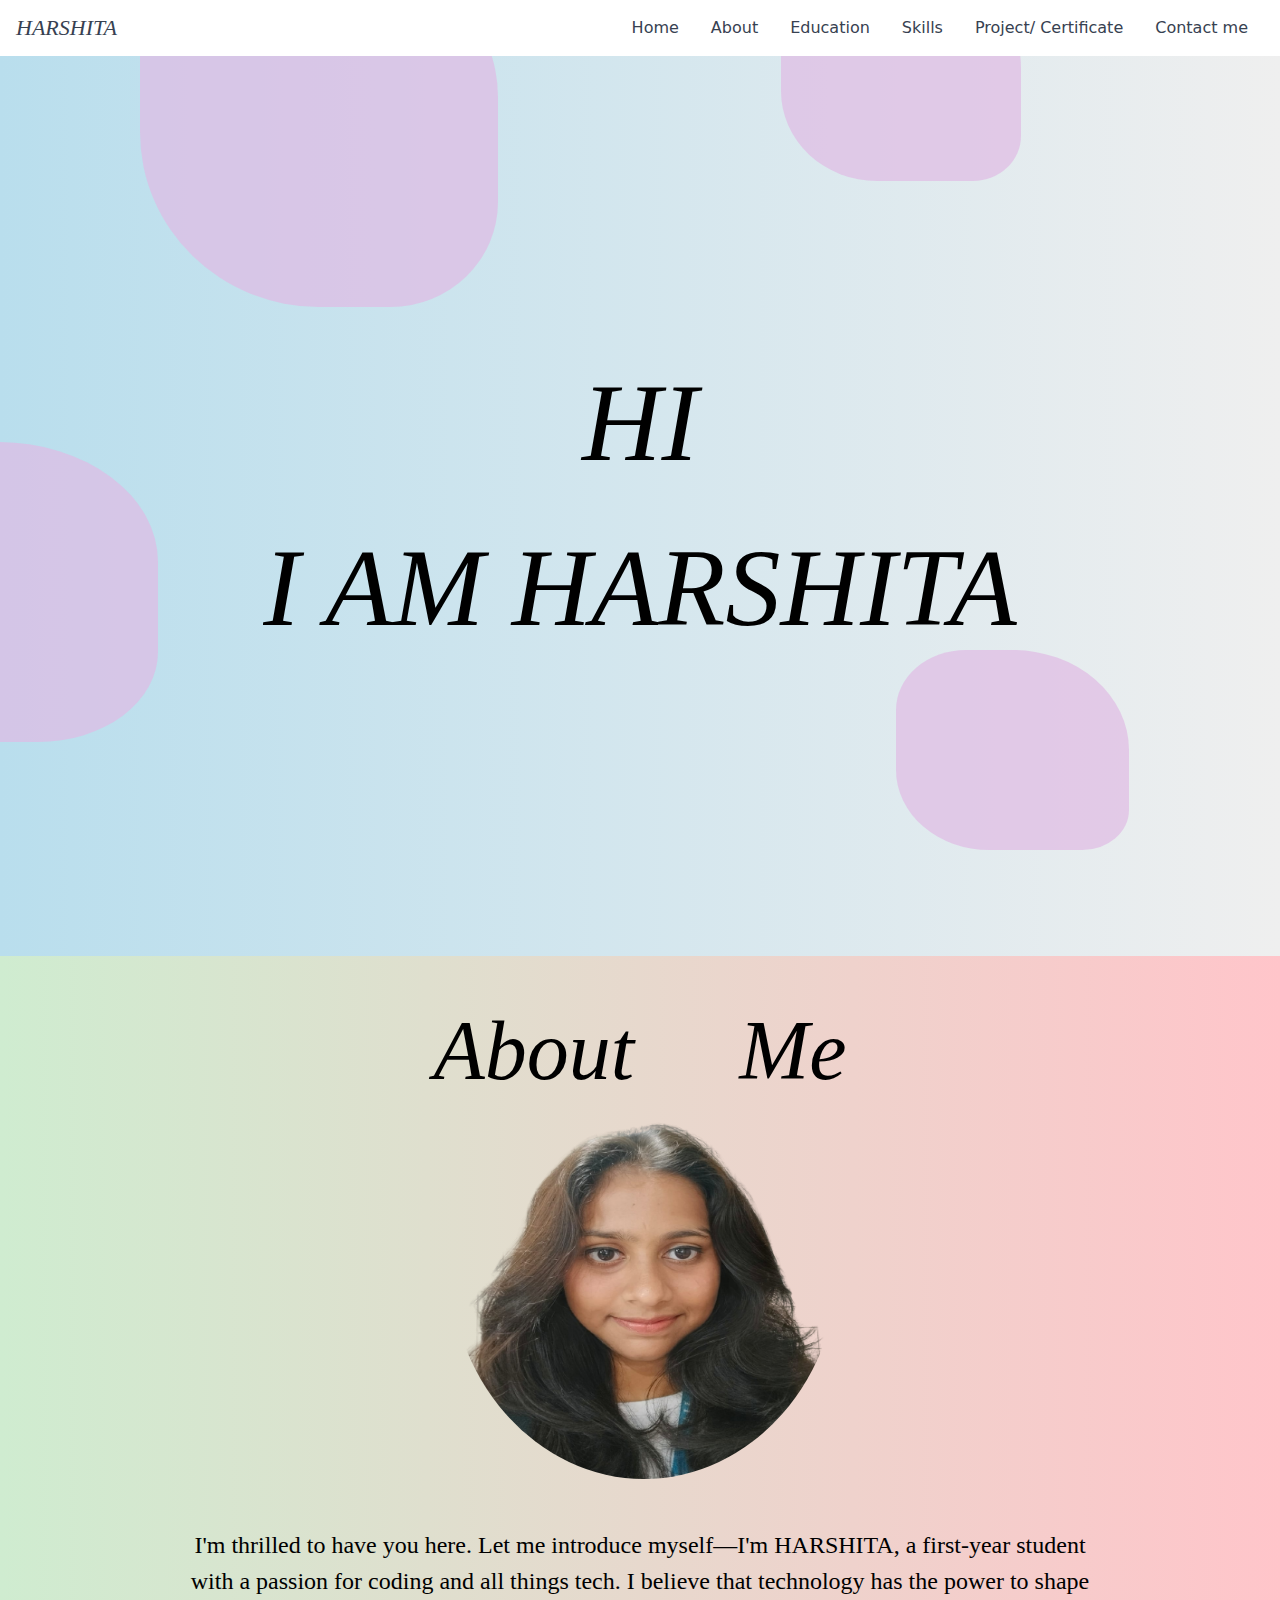
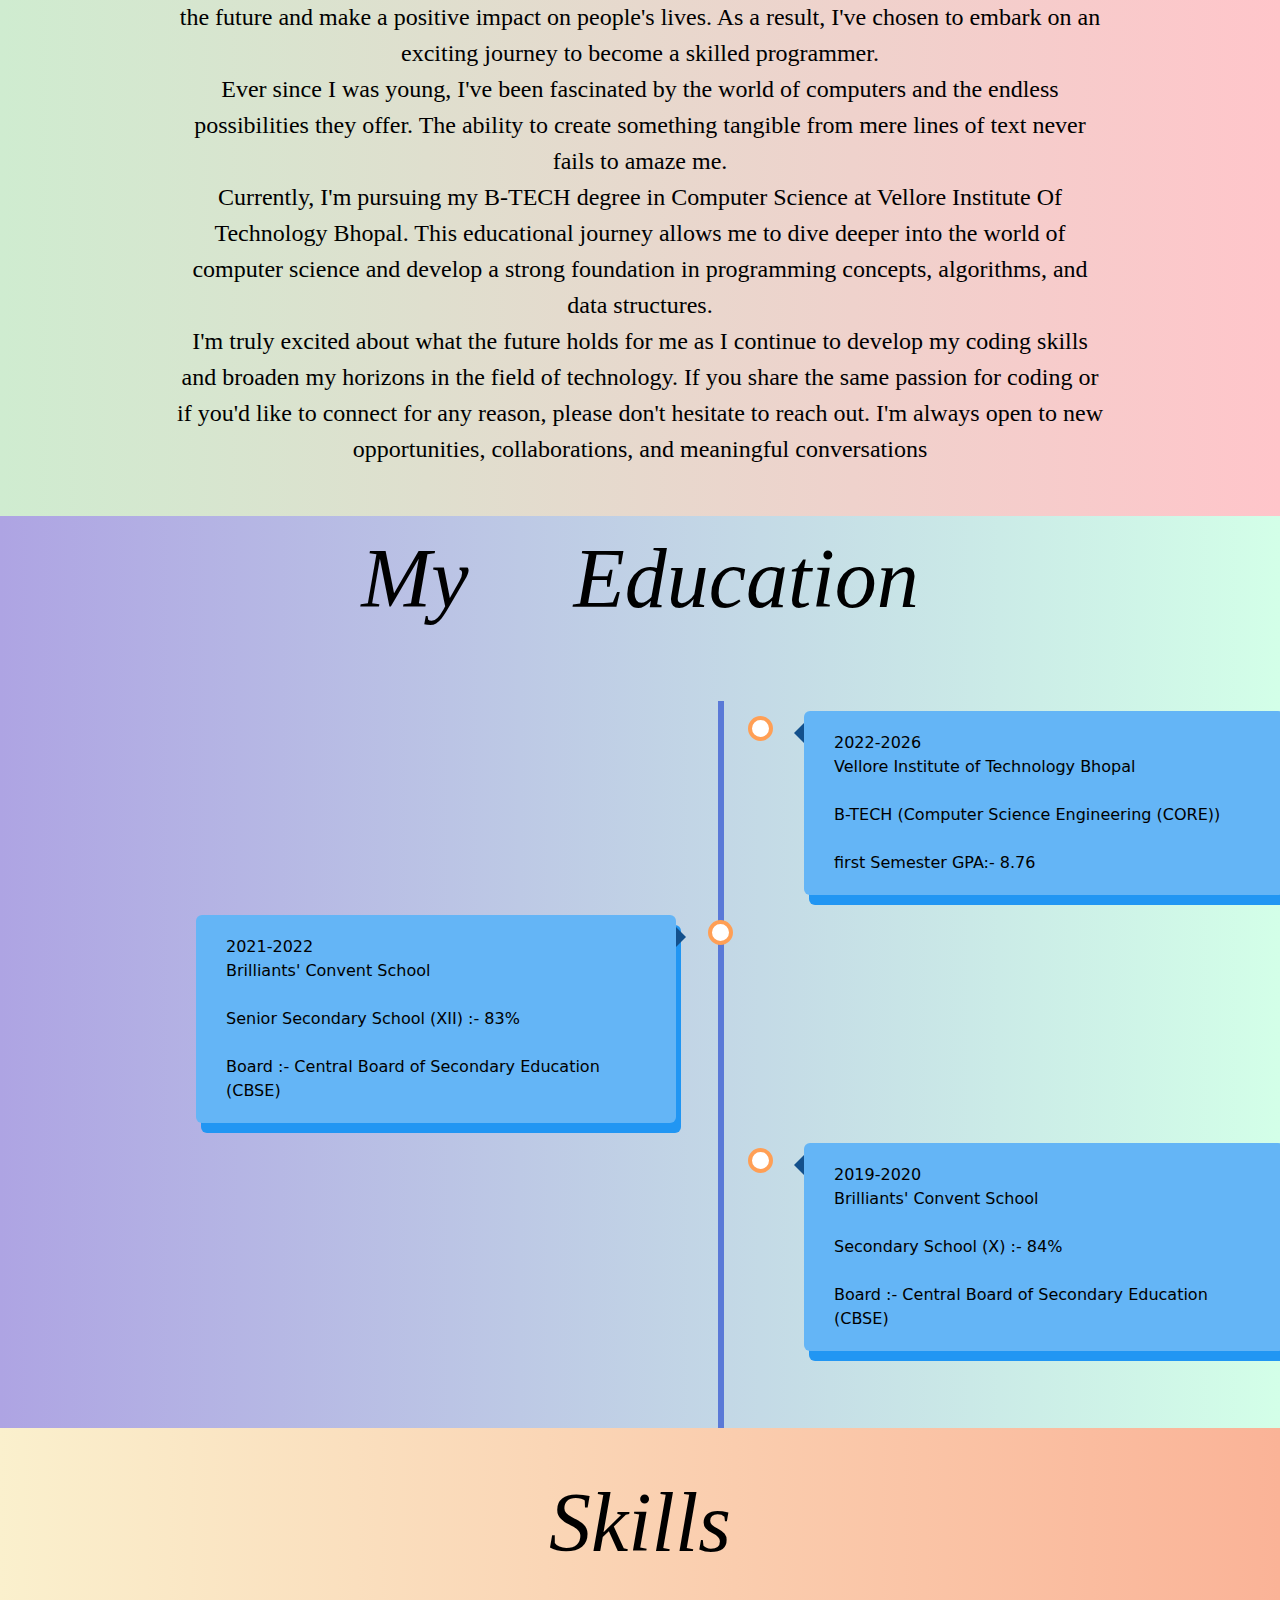
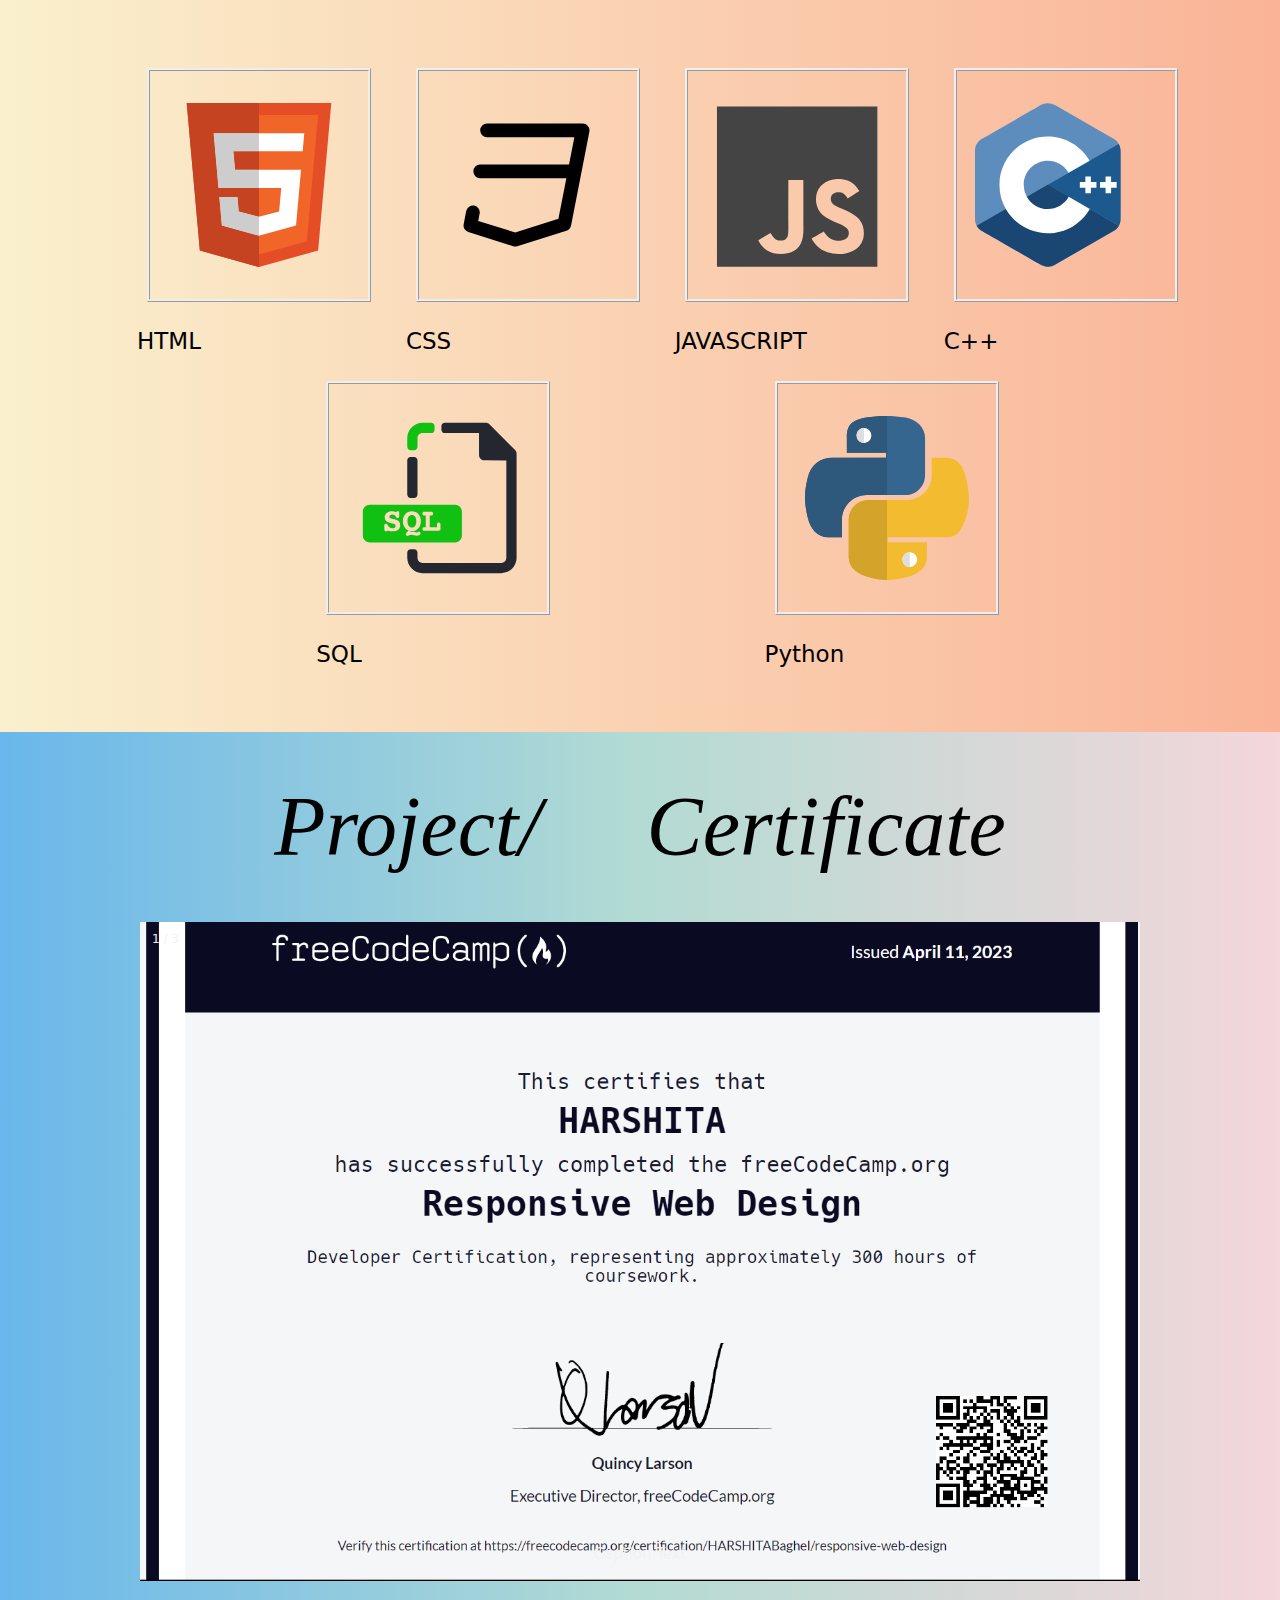
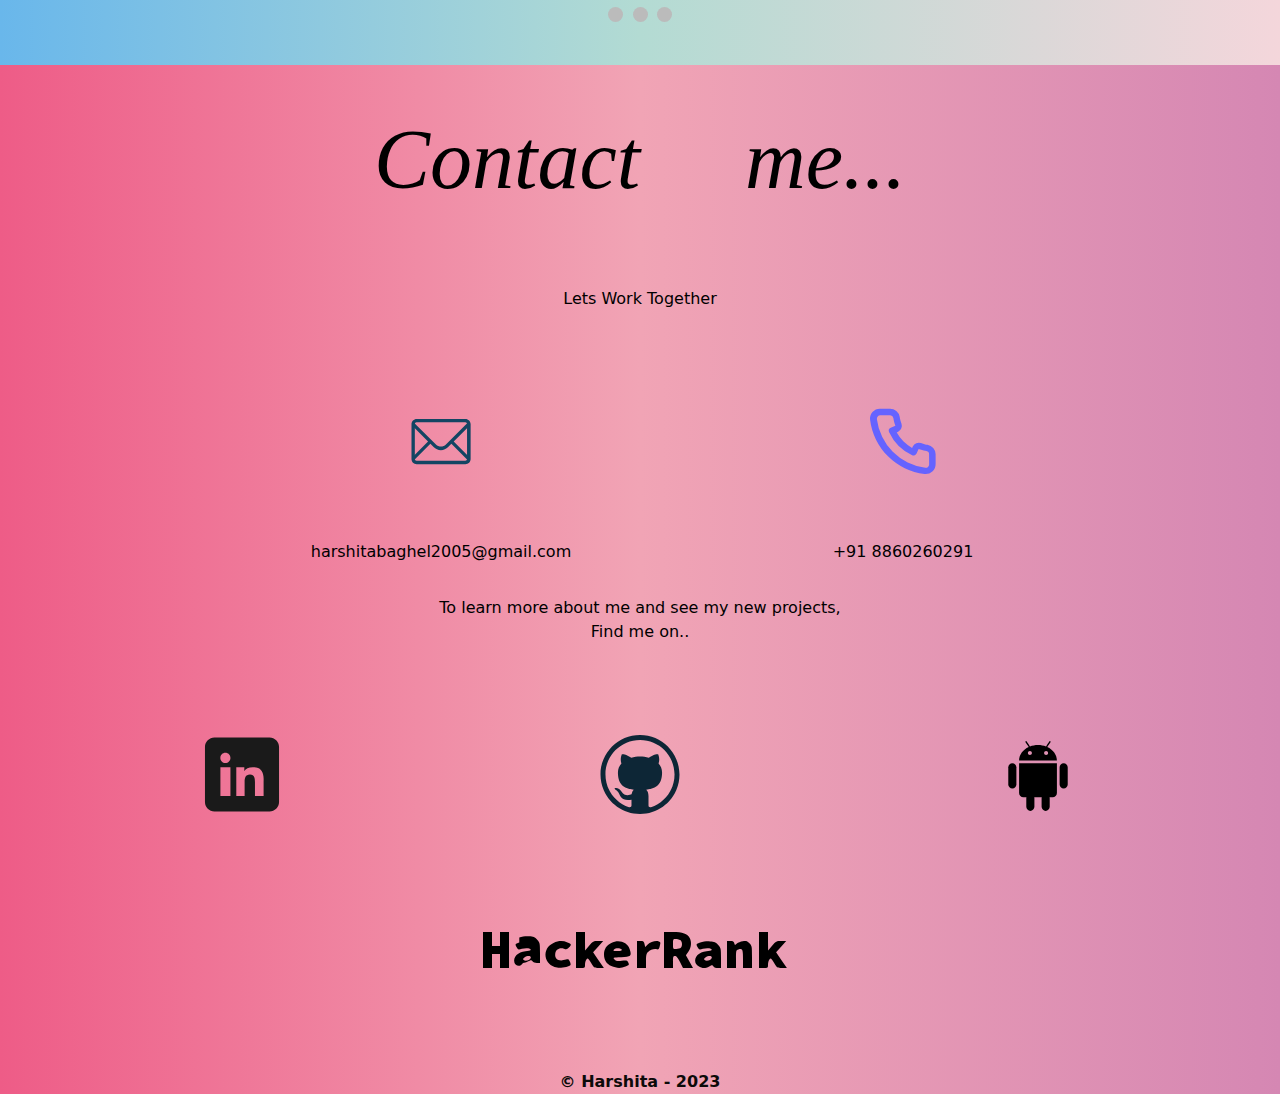
==== commit 36424065: "Update index.html" ====
--- a/index.html
+++ b/index.html
@@ -13,7 +13,7 @@
 <body  >
     
     <header>
-        <nav class="flex flex-wrap items-center justify-between w-full py-4 md:py-0 px-4 text-lg text-gray-700 bg-transparent" >
+        <nav class="flex flex-wrap items-center justify-between w-full py-4 md:py-0 px-4 text-lg text-gray-700 bg-white " >
             <div>
                 <h1 class="logo">HARSHITA</h1>
             </div>
@@ -26,34 +26,34 @@
                     text-base text-gray-700 pt-4  md:flex  md:justify-between  md:pt-0"
                 >
                   <li>
-                    <a class="md:p-4 py-2 block hover:text-purple-400" href="#"     >Home</a>
-                  </li>
-                  <li>
-                    <a class="md:p-4 py-2 block hover:text-purple-400" href="#"
+                    <a class="md:p-4 py-2 block hover:text-purple-400" href="#section-1" >Home</a>
+                  </li>
+                  <li>
+                    <a class="md:p-4 py-2 block hover:text-purple-400" href="#section-2"
                       >About</a
                     >
                   </li>
                   <li>
-                    <a class="md:p-4 py-2 block hover:text-purple-400" href="#"
+                    <a class="md:p-4 py-2 block hover:text-purple-400" href="#section-3"
                       >Education</a
                     >
                   </li>
                   <li>
-                    <a class="md:p-4 py-2 block hover:text-purple-400" href="#"
+                    <a class="md:p-4 py-2 block hover:text-purple-400" href="#section-4"
                       >Skills</a
                     >
                   </li>
                   <li>
                     <a
                       class="md:p-4 py-2 block hover:text-purple-400 "
-                      href="#"
+                      href="#section-5"
                       >Project/ Certificate</a
                     >
                   </li>
                   <li>
                     <a
                       class="md:p-4 py-2 block hover:text-purple-400 "
-                      href="#"
+                      href="#section-6"
                       >Contact me</a
                     >
                   </li>
@@ -323,13 +323,5 @@
       </footer>
 
 
-
-
-
-
-
-
-
-
 </body>
-</html>+</html>
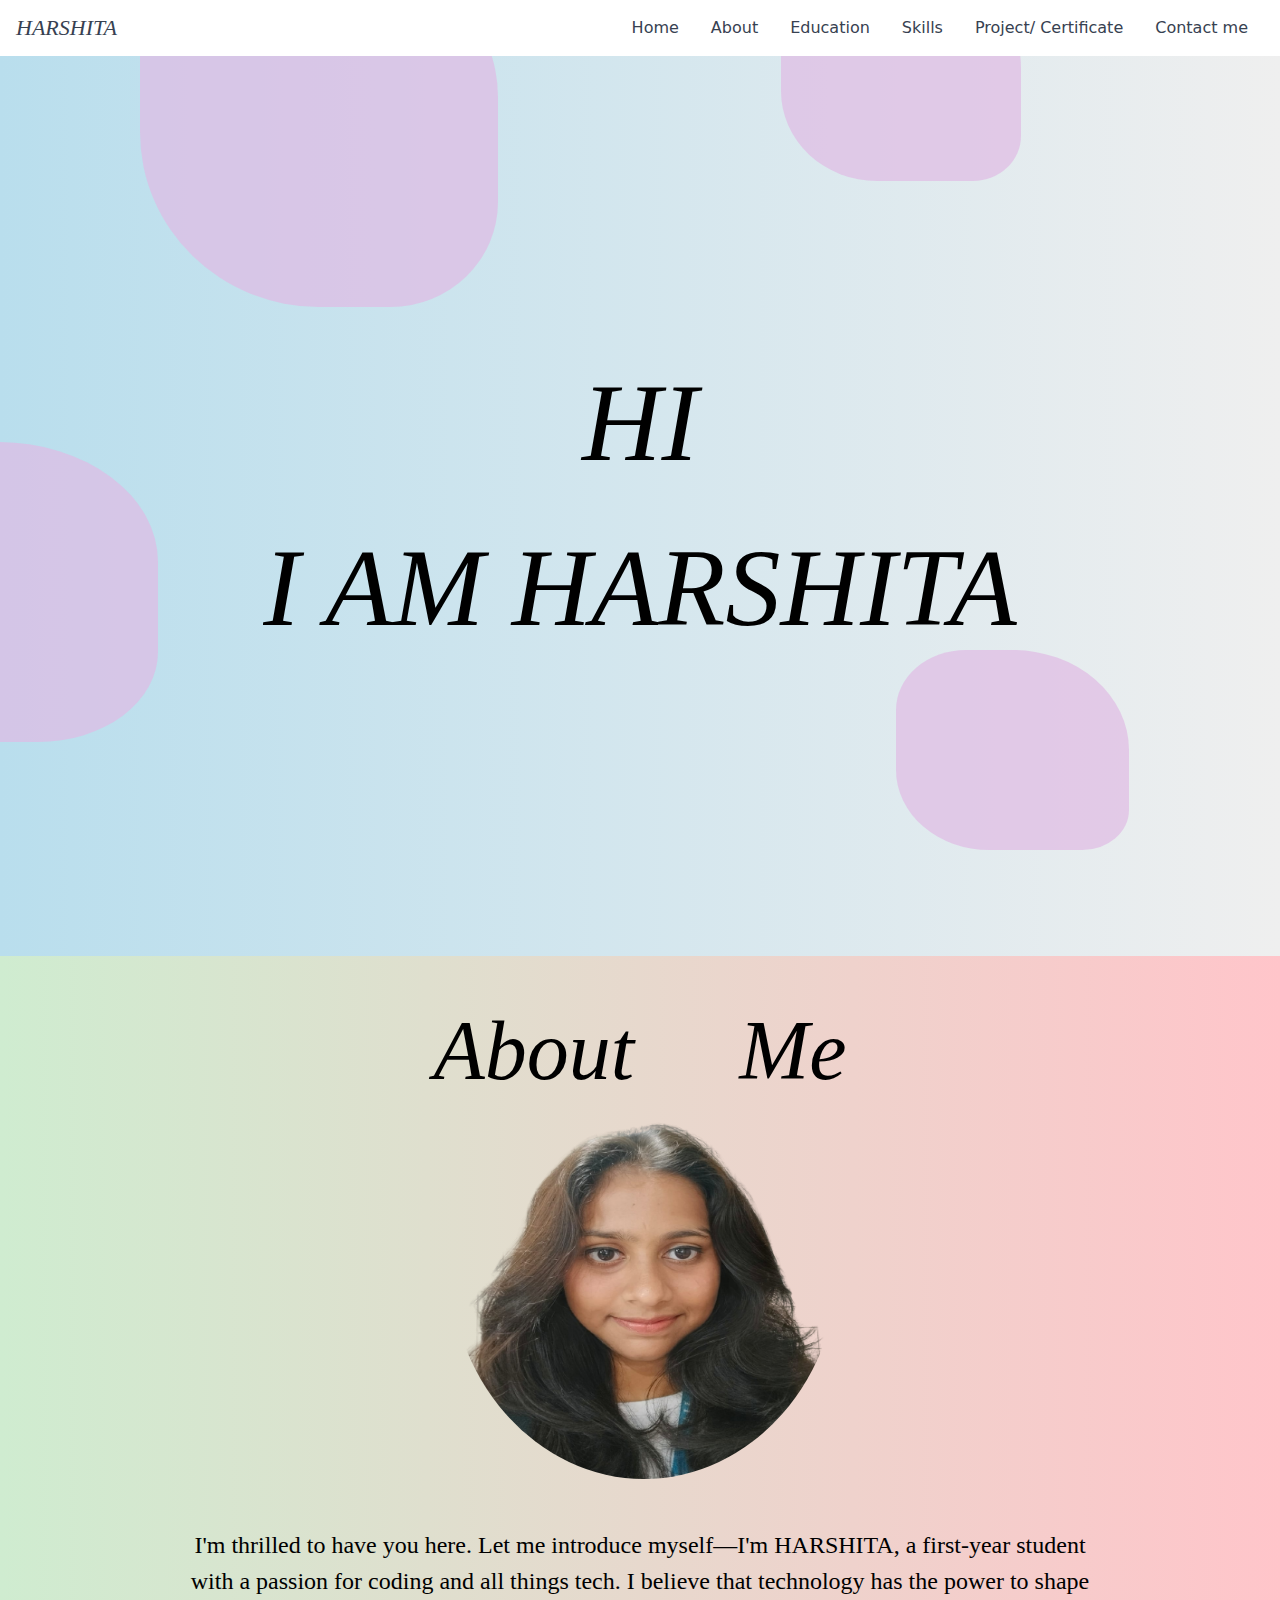
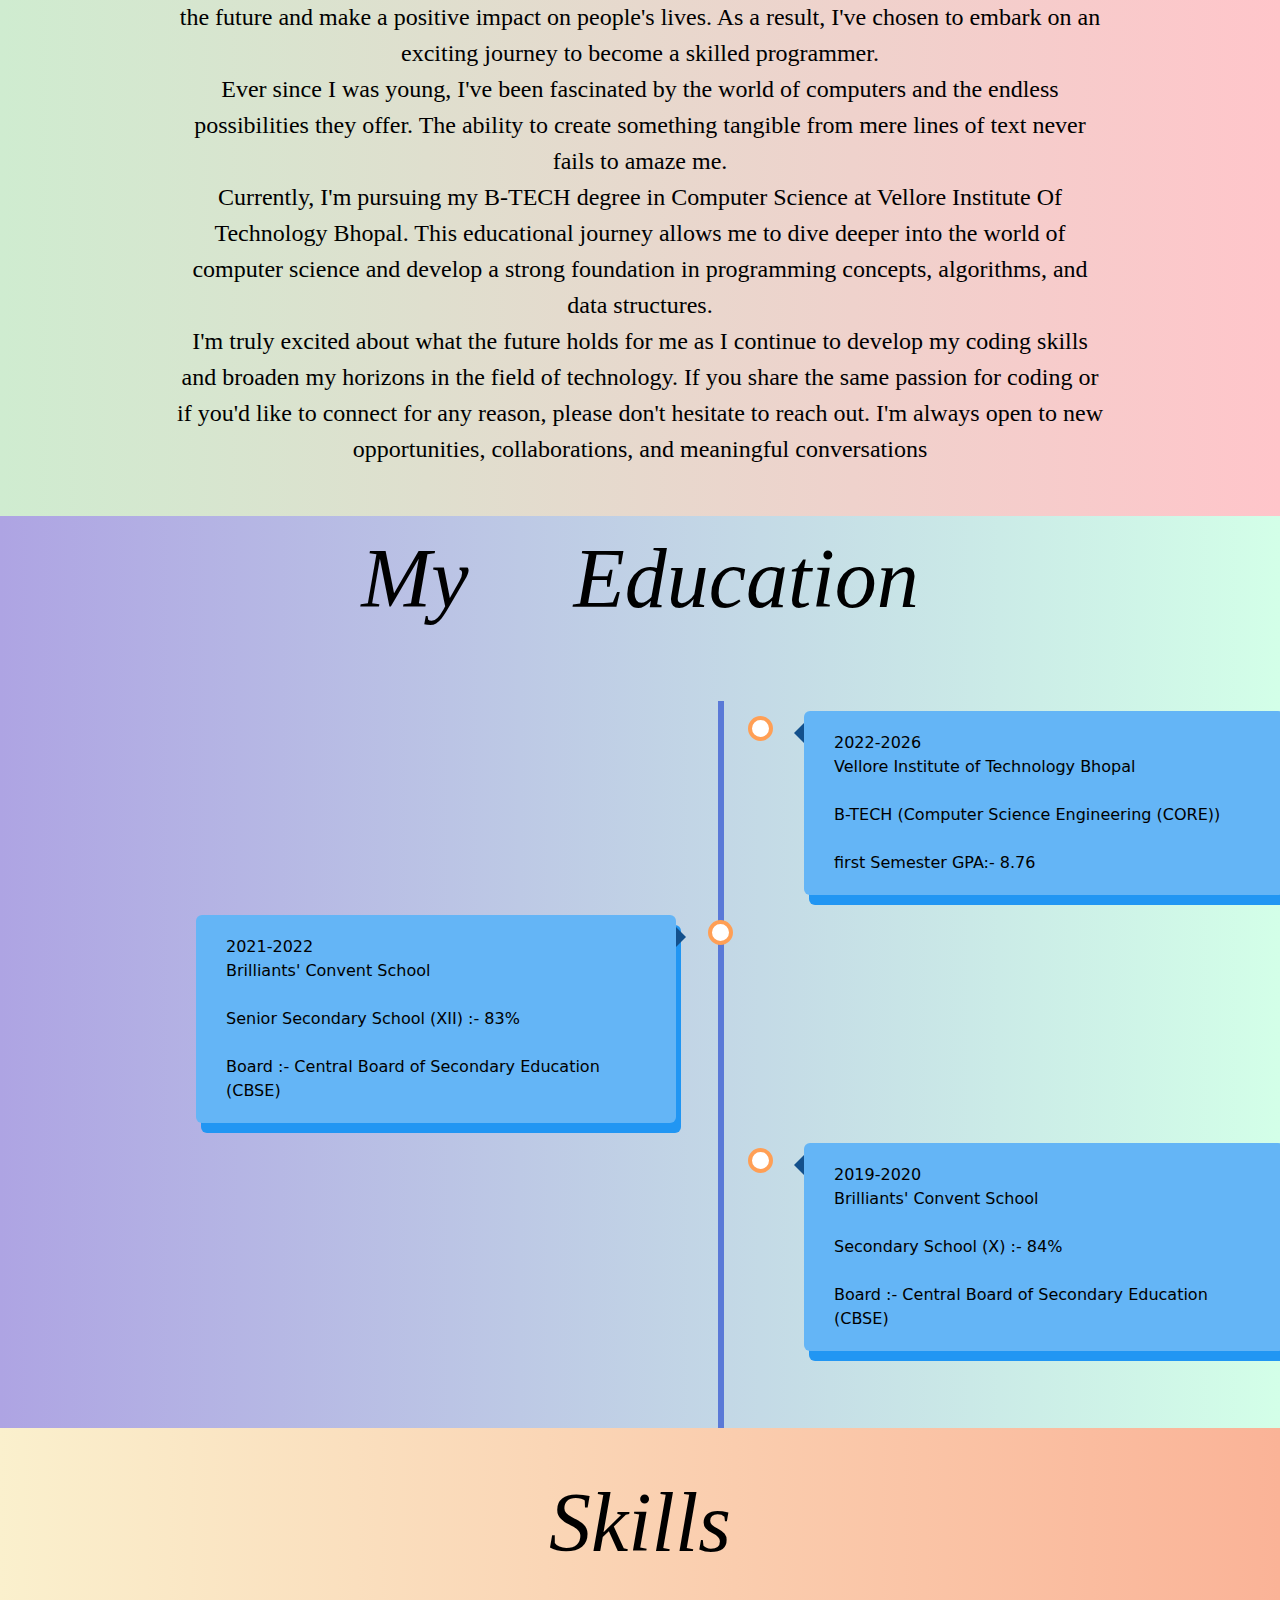
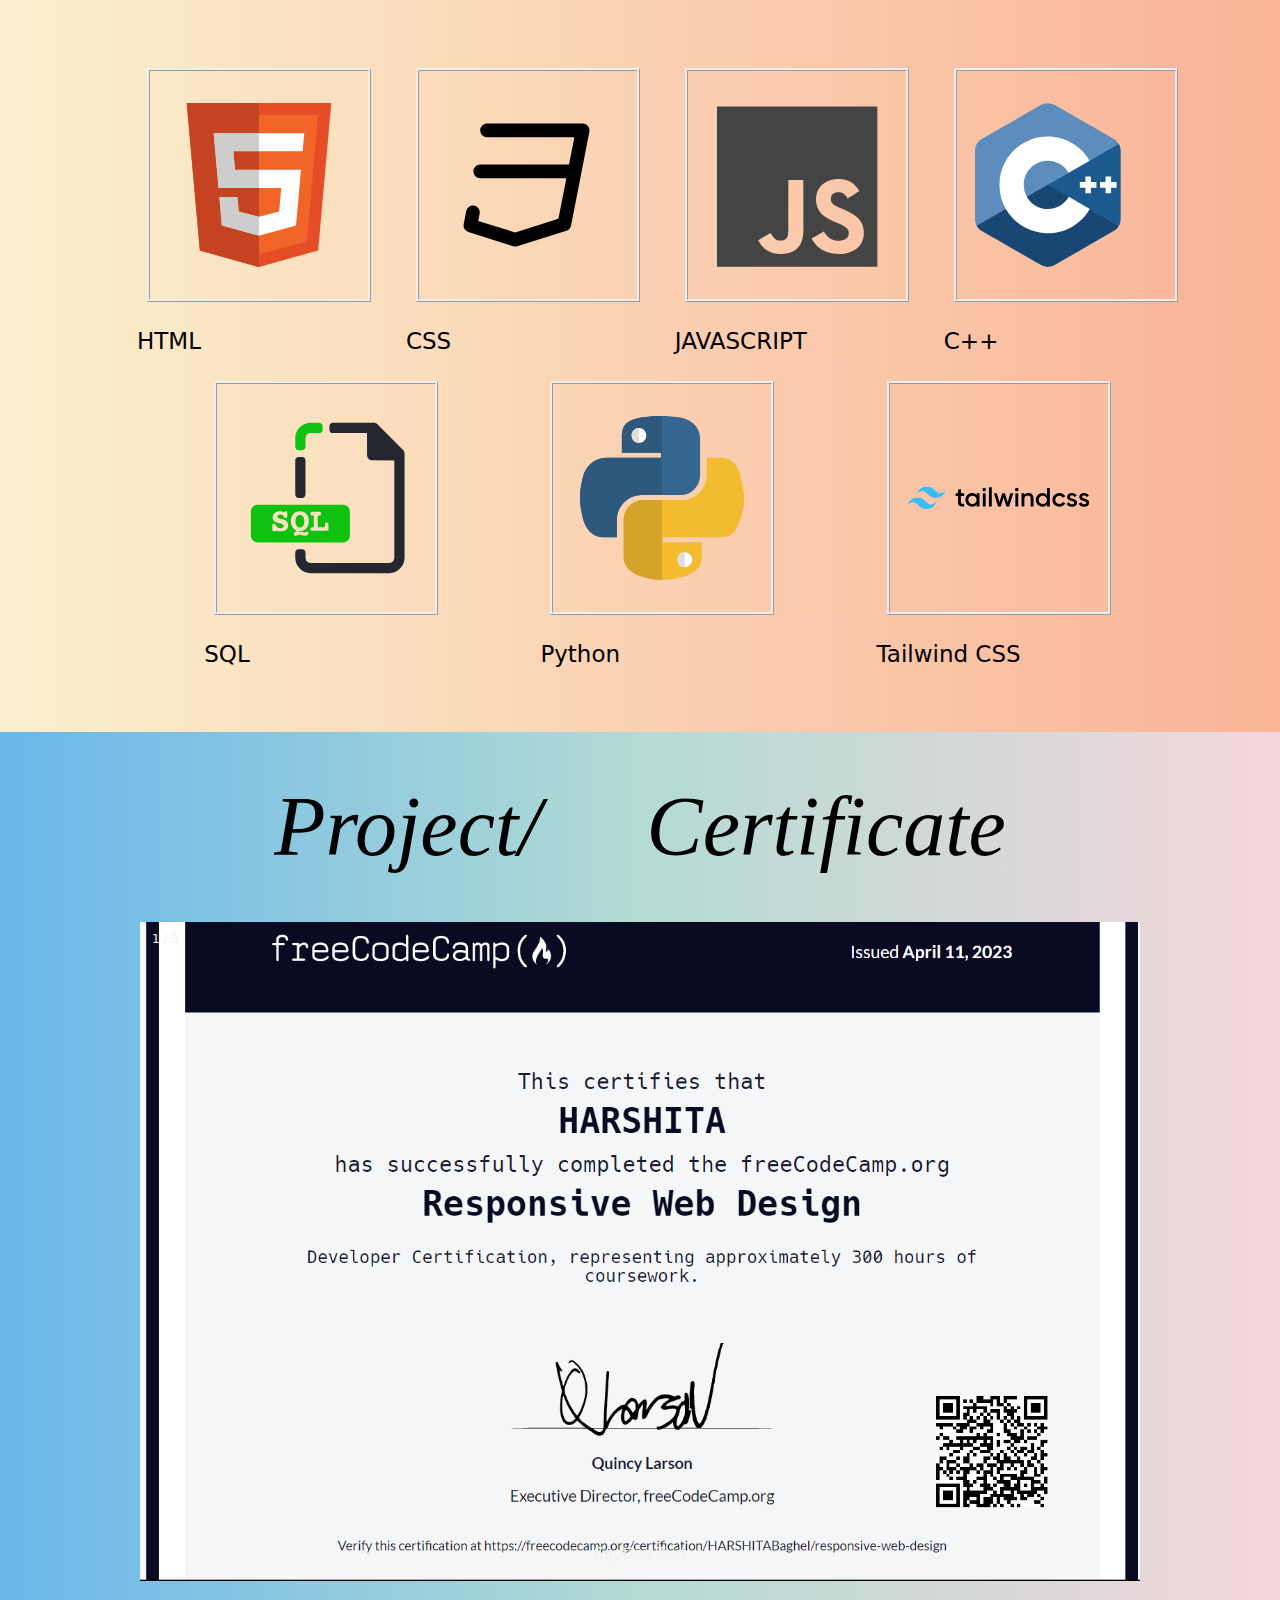
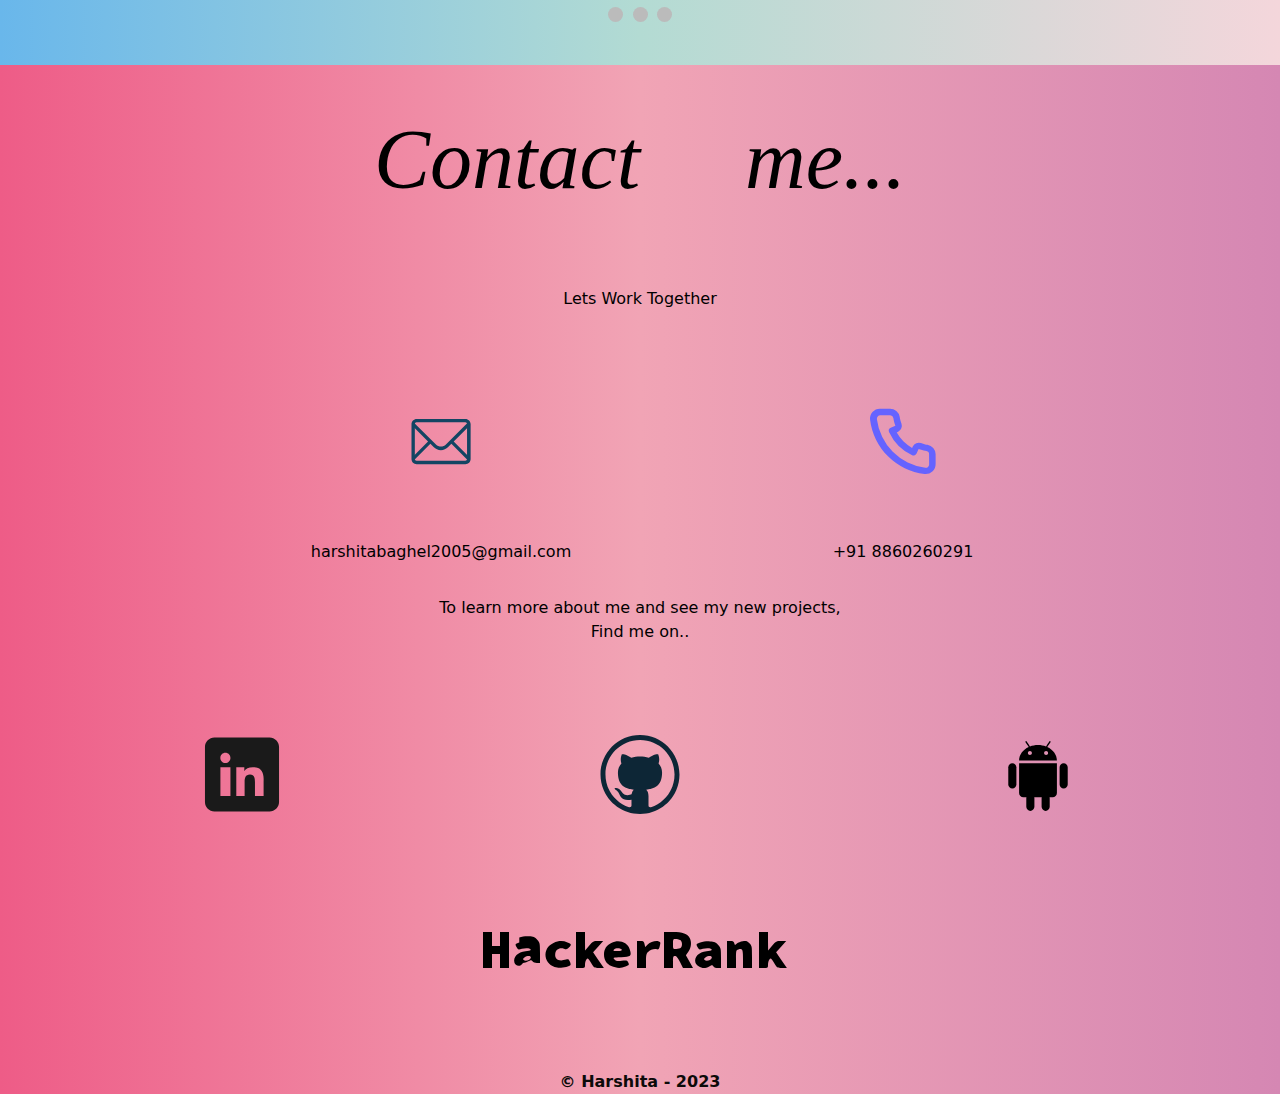
==== commit 28686a8e: "Update index.html" ====
--- a/index.html
+++ b/index.html
@@ -174,6 +174,10 @@
             <div class="svg">
                 <svg xmlns="http://www.w3.org/2000/svg" enable-background="new 0 0 24 24" viewBox="0 0 24 24" id="python"><path fill="#F2BB30" d="M20.699,17.748c1.666,0,2.282-1.162,2.86-2.904c0.6-1.795,0.574-3.52,0-5.818c-0.413-1.655-1.194-2.904-2.86-2.904h-2.148v2.54c0,1.972-1.672,3.633-3.579,3.633H9.252c-1.564,0-2.86,1.339-2.86,2.908v5.454c0,1.553,1.35,2.464,2.86,2.908c1.811,0.53,3.552,0.626,5.721,0c1.441-0.418,2.861-1.26,2.861-2.908v-2.181h-5.717v-0.729H20.699L20.699,17.748z"></path><path fill="#35668F" d="M3.444,17.749H5.41v-2.614c0-1.892,1.634-3.557,3.579-3.557h5.721c1.591,0,2.86-1.312,2.86-2.909V3.209c0-1.554-1.307-2.717-2.86-2.979c-1.918-0.316-4.002-0.3-5.721,0.006l0.001-0.001C6.568,0.663,6.129,1.558,6.129,3.213v2.18h5.727v0.73H3.98c-1.667,0-3.124,1.002-3.578,2.905c-0.525,2.18-0.547,3.54,0,5.818C0.808,16.538,1.779,17.749,3.444,17.749L3.444,17.749z"></path><path fill="#D3A32A" d="M12,12.295H9.252c-1.564,0-2.86,1.339-2.86,2.908v5.454c0,1.553,1.35,2.464,2.86,2.908c0.912,0.267,1.807,0.424,2.748,0.434V12.295L12,12.295z"></path><path fill="#2E597C" d="M11.827,0c-0.994,0-1.964,0.081-2.839,0.236l0.001-0.001C6.568,0.663,6.129,1.558,6.129,3.213v2.18h5.727v0.73H3.98c-1.667,0-3.124,1.002-3.578,2.905c-0.26,1.081-0.397,1.961-0.402,2.85v0.101c0.005,0.872,0.136,1.761,0.402,2.867c0.406,1.692,1.377,2.903,3.042,2.903H5.41v-2.614c0-1.892,1.634-3.557,3.579-3.557H12V0.001C11.942,0,11.885,0,11.827,0L11.827,0z"></path><polygon fill="#FFF" points="18.231 7.357 18.232 7.357 18.232 7.353"></polygon><path fill="#FFF" d="M15.332 19.929c.594 0 1.077.488 1.077 1.088 0 .606-.482 1.093-1.077 1.093-.59 0-1.077-.493-1.077-1.093C14.261 20.411 14.744 19.929 15.332 19.929zM8.63 3.936c-.594 0-1.076-.488-1.076-1.088C7.56 2.243 8.036 1.756 8.63 1.756c.59 0 1.077.493 1.077 1.093C9.707 3.448 9.225 3.936 8.63 3.936L8.63 3.936z"></path><path fill="#DEDEDE" d="M8.63 1.756c-.594 0-1.071.487-1.076 1.093 0 .6.482 1.088 1.076 1.088l0 0V1.756L8.63 1.756 8.63 1.756zM15.332 19.929c-.594 0-1.071.487-1.076 1.093 0 .6.482 1.088 1.076 1.088l0 0V19.929L15.332 19.929 15.332 19.929z"></path></svg>
                 <H3>Python</H3>
+            </div>
+              <div class="svg">
+              <svg viewBox="0 0 248 31" class="text-slate-900 dark:text-white w-auto h-5"><path fill-rule="evenodd" clip-rule="evenodd" d="M25.517 0C18.712 0 14.46 3.382 12.758 10.146c2.552-3.382 5.529-4.65 8.931-3.805 1.941.482 3.329 1.882 4.864 3.432 2.502 2.524 5.398 5.445 11.722 5.445 6.804 0 11.057-3.382 12.758-10.145-2.551 3.382-5.528 4.65-8.93 3.804-1.942-.482-3.33-1.882-4.865-3.431C34.736 2.92 31.841 0 25.517 0zM12.758 15.218C5.954 15.218 1.701 18.6 0 25.364c2.552-3.382 5.529-4.65 8.93-3.805 1.942.482 3.33 1.882 4.865 3.432 2.502 2.524 5.397 5.445 11.722 5.445 6.804 0 11.057-3.381 12.758-10.145-2.552 3.382-5.529 4.65-8.931 3.805-1.941-.483-3.329-1.883-4.864-3.432-2.502-2.524-5.398-5.446-11.722-5.446z" fill="#38bdf8"></path><path fill-rule="evenodd" clip-rule="evenodd" d="M76.546 12.825h-4.453v8.567c0 2.285 1.508 2.249 4.453 2.106v3.463c-5.962.714-8.332-.928-8.332-5.569v-8.567H64.91V9.112h3.304V4.318l3.879-1.143v5.937h4.453v3.713zM93.52 9.112h3.878v17.849h-3.878v-2.57c-1.365 1.891-3.484 3.034-6.285 3.034-4.884 0-8.942-4.105-8.942-9.389 0-5.318 4.058-9.388 8.942-9.388 2.801 0 4.92 1.142 6.285 2.999V9.112zm-5.674 14.636c3.232 0 5.674-2.392 5.674-5.712s-2.442-5.711-5.674-5.711-5.674 2.392-5.674 5.711c0 3.32 2.442 5.712 5.674 5.712zm16.016-17.313c-1.364 0-2.477-1.142-2.477-2.463a2.475 2.475 0 012.477-2.463 2.475 2.475 0 012.478 2.463c0 1.32-1.113 2.463-2.478 2.463zm-1.939 20.526V9.112h3.879v17.849h-3.879zm8.368 0V.9h3.878v26.06h-3.878zm29.053-17.849h4.094l-5.638 17.849h-3.807l-3.735-12.03-3.771 12.03h-3.806l-5.639-17.849h4.094l3.484 12.315 3.771-12.315h3.699l3.734 12.315 3.52-12.315zm8.906-2.677c-1.365 0-2.478-1.142-2.478-2.463a2.475 2.475 0 012.478-2.463 2.475 2.475 0 012.478 2.463c0 1.32-1.113 2.463-2.478 2.463zm-1.939 20.526V9.112h3.878v17.849h-3.878zm17.812-18.313c4.022 0 6.895 2.713 6.895 7.354V26.96h-3.878V16.394c0-2.713-1.58-4.14-4.022-4.14-2.55 0-4.561 1.499-4.561 5.14v9.567h-3.879V9.112h3.879v2.285c1.185-1.856 3.124-2.749 5.566-2.749zm25.282-6.675h3.879V26.96h-3.879v-2.57c-1.364 1.892-3.483 3.034-6.284 3.034-4.884 0-8.942-4.105-8.942-9.389 0-5.318 4.058-9.388 8.942-9.388 2.801 0 4.92 1.142 6.284 2.999V1.973zm-5.674 21.775c3.232 0 5.674-2.392 5.674-5.712s-2.442-5.711-5.674-5.711-5.674 2.392-5.674 5.711c0 3.32 2.442 5.712 5.674 5.712zm22.553 3.677c-5.423 0-9.481-4.105-9.481-9.389 0-5.318 4.058-9.388 9.481-9.388 3.519 0 6.572 1.82 8.008 4.605l-3.34 1.928c-.79-1.678-2.549-2.749-4.704-2.749-3.16 0-5.566 2.392-5.566 5.604 0 3.213 2.406 5.605 5.566 5.605 2.155 0 3.914-1.107 4.776-2.749l3.34 1.892c-1.508 2.82-4.561 4.64-8.08 4.64zm14.472-13.387c0 3.249 9.661 1.285 9.661 7.89 0 3.57-3.125 5.497-7.003 5.497-3.591 0-6.177-1.607-7.326-4.177l3.34-1.927c.574 1.606 2.011 2.57 3.986 2.57 1.724 0 3.052-.571 3.052-2 0-3.176-9.66-1.391-9.66-7.781 0-3.356 2.909-5.462 6.572-5.462 2.945 0 5.387 1.357 6.644 3.713l-3.268 1.82c-.647-1.392-1.904-2.035-3.376-2.035-1.401 0-2.622.607-2.622 1.892zm16.556 0c0 3.249 9.66 1.285 9.66 7.89 0 3.57-3.124 5.497-7.003 5.497-3.591 0-6.176-1.607-7.326-4.177l3.34-1.927c.575 1.606 2.011 2.57 3.986 2.57 1.724 0 3.053-.571 3.053-2 0-3.176-9.66-1.391-9.66-7.781 0-3.356 2.908-5.462 6.572-5.462 2.944 0 5.386 1.357 6.643 3.713l-3.268 1.82c-.646-1.392-1.903-2.035-3.375-2.035-1.401 0-2.622.607-2.622 1.892z" fill="currentColor"></path></svg>
+              <h3>Tailwind CSS</h3>
             </div>
         </div>
 
--- a/style2.css
+++ b/style2.css
@@ -213,6 +213,15 @@
   font-family: math;
     font-size: 24px;
 }
+@media only screen and (max-width: 400px){
+  .cont {
+    margin-top: 48px;
+    margin-bottom: 52px;
+    font-family: math;
+    font-size: 15px;
+    margin-right: 49px;
+}
+}
 /* The actual timeline (the vertical ruler) */
 .timeline {
   position: relative;
@@ -310,7 +319,17 @@
   border-radius: 6px;
   box-shadow: 5px 10px #2196F3;
 }
-
+@media screen and (max-width: 670px){
+	.timeline {
+    position: relative;
+    max-width: 1200px;
+    margin-top: 59px;
+    margin-left: 5px;
+    display: flex;
+    flex-direction: column;
+    flex-wrap: wrap;
+    padding-bottom: 67px;
+	}}
 @media screen and (max-width: 768px) {
   /* Place the timelime to the left */
     .timeline::after {
@@ -450,10 +469,7 @@
   background: linear-gradient(90deg, #faf0cd, #fab397);
   margin: 0px;
 }
-p {
-  margin:0;
-  padding: 0;
-}
+
 #section-5{
   background: linear-gradient(90deg, #69b7eb, #b3dbd3, #f4d6db);
 }
@@ -465,4 +481,4 @@
 }
 footer{
   background: linear-gradient(90deg, #ee5c87, #f1a4b5, #d587b3);
-}+}
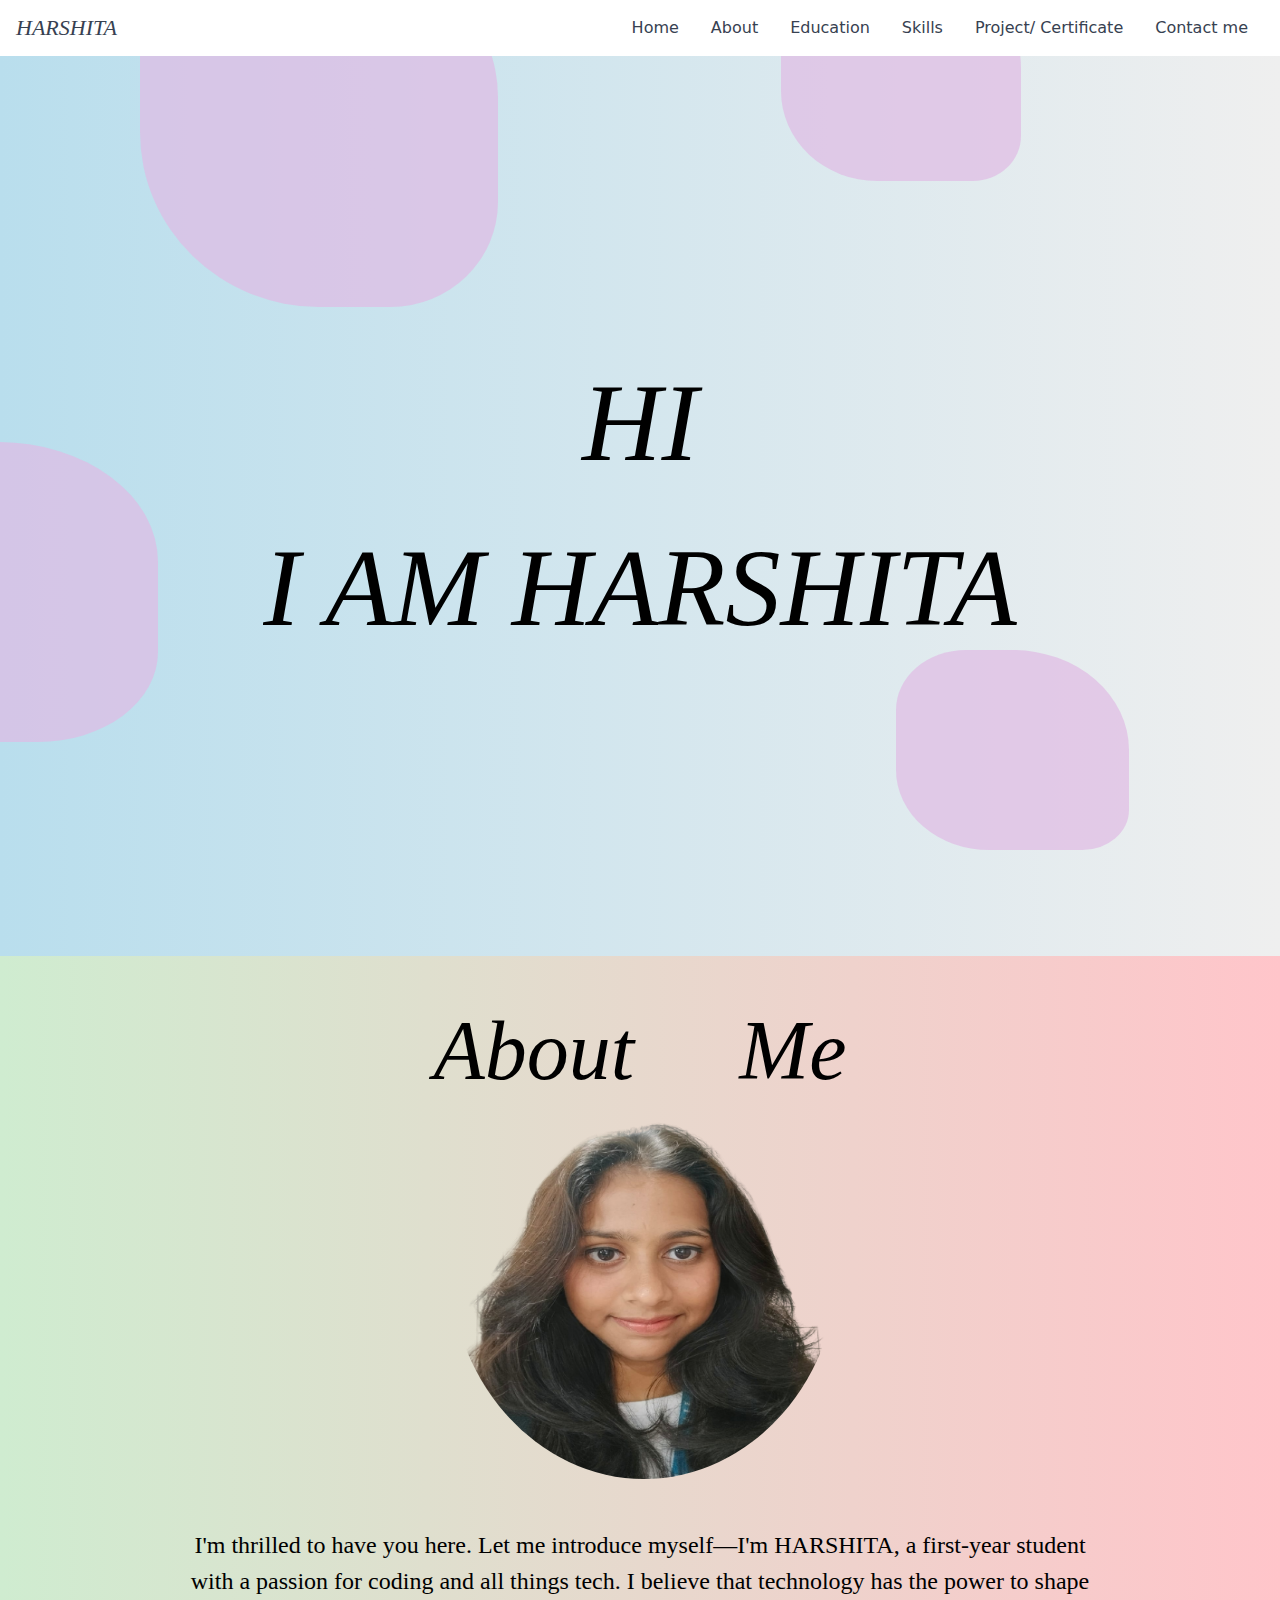
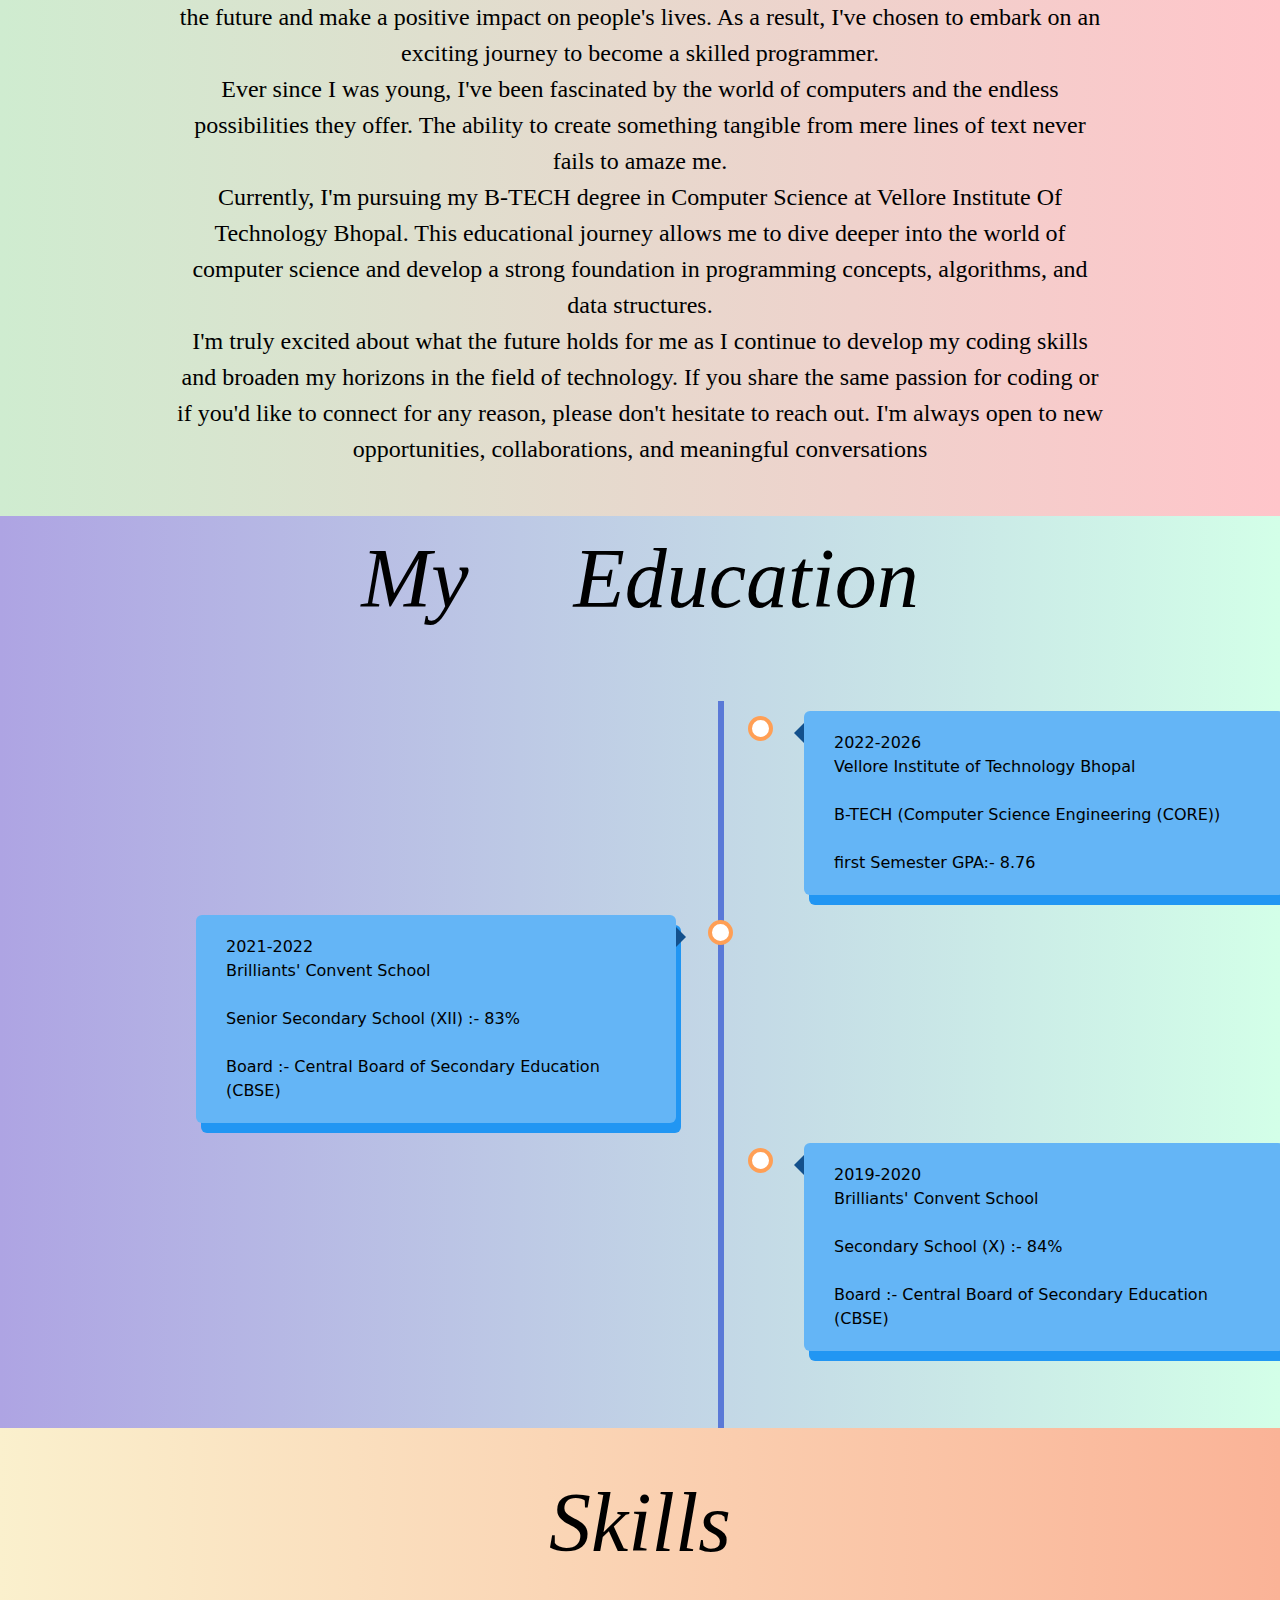
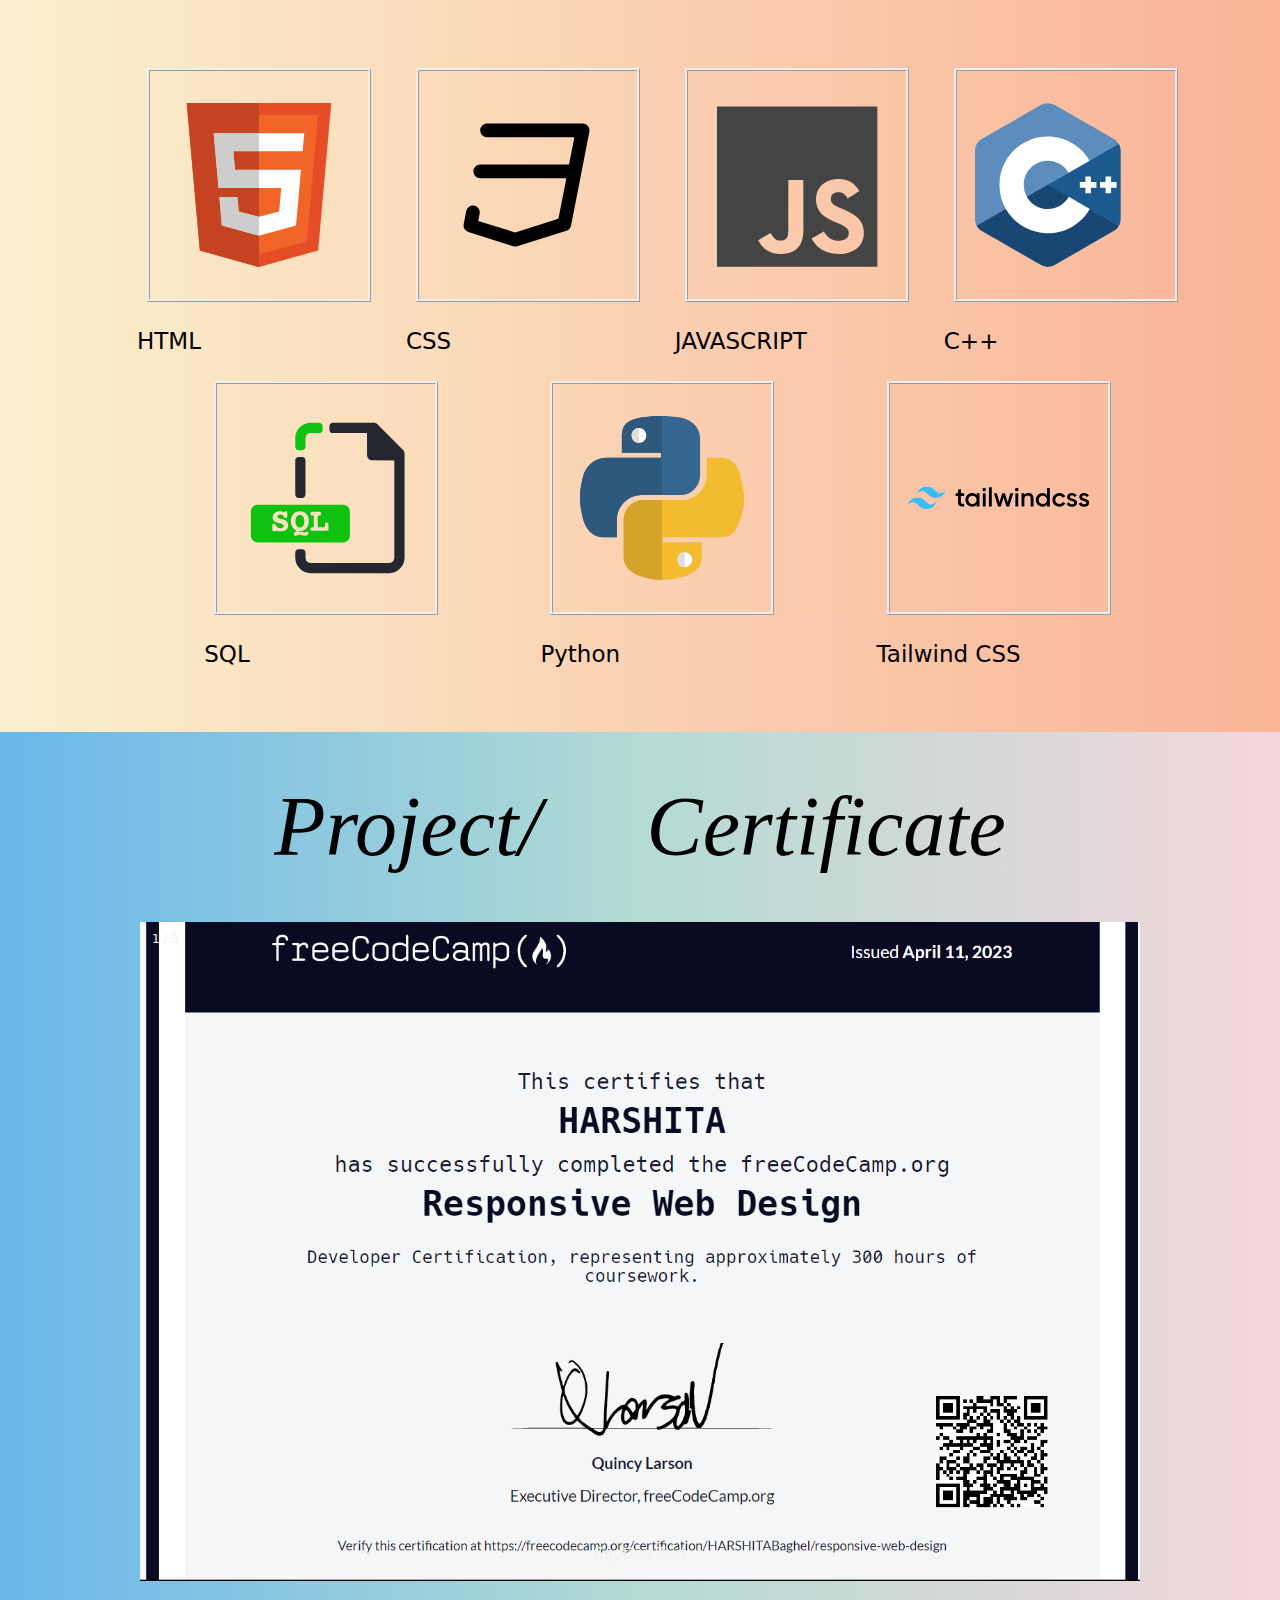
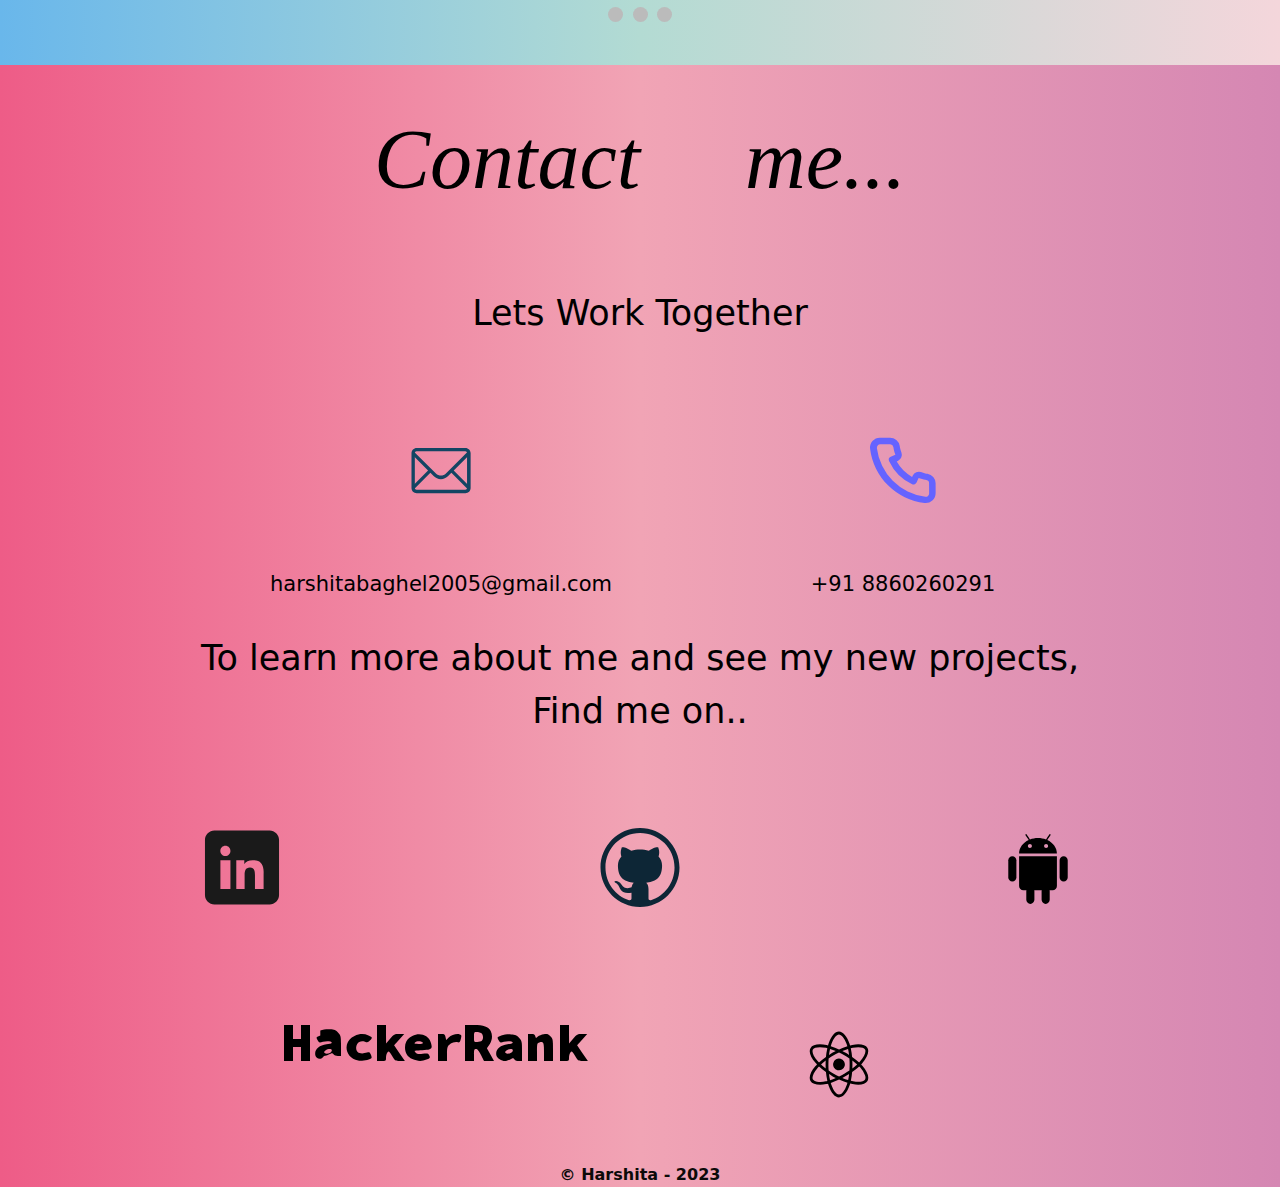
==== commit b3137fbb: "Update index.html" ====
--- a/index.html
+++ b/index.html
@@ -315,6 +315,11 @@
                             </svg>
                         </a>
                     </div>
+                     <div  class="contact-icon">
+                        <a href="https://trainings.internshala.com/view_certificate/jdf0xw6w63k/f14cykanywl/">
+                           <svg xmlns="http://www.w3.org/2000/svg" data-name="Layer 1" viewBox="0 0 24 24" id="react"><path d="M11.103,10.43793a1.78593,1.78593,0,1,0,2.43957.65362A1.786,1.786,0,0,0,11.103,10.43793Zm8.0047,1.93768q-.17587-.201-.37116-.40308.13641-.14337.264-.28649c1.60583-1.80427,2.28357-3.61371,1.65558-4.70154-.60217-1.043-2.39343-1.35382-4.63593-.91779q-.33132.06482-.659.14624-.06272-.21624-.13343-.43C14.467,3.49042,13.2381,1.99921,11.98206,2,10.77765,2.00055,9.61359,3.39709,8.871,5.5575q-.10959.31969-.20276.64471-.21908-.05375-.44-.0993c-2.366-.48578-4.27167-.16584-4.89844.9226-.601,1.04376.02753,2.74982,1.52851,4.47211q.22329.25562.45922.49976c-.18542.191-.361.38189-.52465.57171-1.4646,1.698-2.05719,3.37616-1.45716,4.41541.61969,1.07348,2.49854,1.42437,4.7854.97436q.278-.05511.55292-.124.10071.35156.22095.697c.73932,2.11706,1.89685,3.46863,3.097,3.4682,1.23944-.00073,2.48194-1.45288,3.23474-3.65875.05945-.17432.11573-.35535.16907-.54175q.35514.08835.71485.1568c2.20336.41687,3.95251.089,4.55145-.951C21.28058,15.93109,20.64288,14.12933,19.10767,12.37561ZM4.07019,7.45184c.38586-.67,1.94324-.93139,3.98608-.512q.19584.04027.39838.09a20.464,20.464,0,0,0-.42126,2.67767,20.88659,20.88659,0,0,0-2.10389,1.6936q-.21945-.22695-.42718-.4649l.00006.00006C4.21631,9.46057,3.708,8.08081,4.07019,7.45184Zm3.88666,5.72809c-.51056-.3866-.98505-.78265-1.41571-1.181.43036-.39587.90515-.79059,1.41467-1.17615q-.02746.58915-.02722,1.1792Q7.929,12.59117,7.95685,13.17993Zm-.00061,3.94061a7.23675,7.23675,0,0,1-2.63971.09314,1.766,1.766,0,0,1-1.241-.65631c-.36407-.63067.11176-1.978,1.36432-3.43023q.23621-.273.48791-.53174a20.49026,20.49026,0,0,0,2.10712,1.70007,20.80226,20.80226,0,0,0,.42621,2.712Q8.21011,17.07023,7.95624,17.12054Zm7.10113-8.03936q-.50309-.317-1.01861-.61365-.5073-.292-1.0268-.56207c.593-.24933,1.17591-.46228,1.73865-.63581A18.21775,18.21775,0,0,1,15.05737,9.08118ZM9.679,5.83521c.63623-1.85114,1.57763-2.98053,2.30352-2.98084.77308-.00037,1.77753,1.21826,2.43433,3.19763q.064.19355.121.38928a20.478,20.478,0,0,0-2.52716.9712,20.06145,20.06145,0,0,0-2.519-.98194Q9.578,6.13062,9.679,5.83521ZM9.27863,7.259a18.30717,18.30717,0,0,1,1.72967.642Q9.95746,8.4433,8.96094,9.0824C9.0412,8.4444,9.148,7.83313,9.27863,7.259ZM8.9624,14.91968q.49695.31813,1.00843.61273.52174.30039,1.05737.57556a18.19577,18.19577,0,0,1-1.74445.66492C9.15161,16.1908,9.04364,15.56879,8.9624,14.91968Zm5.45569,3.14551A7.23556,7.23556,0,0,1,13.18,20.39844l-.00006.00006a1.76585,1.76585,0,0,1-1.18841.747c-.72821.00042-1.65766-1.085-2.28992-2.89545q-.11169-.32108-.20551-.648a20.10863,20.10863,0,0,0,2.52918-1.0097,20.79976,20.79976,0,0,0,2.54736.97851Q14.50141,17.81983,14.41809,18.06519Zm.36224-1.32422c-.56921-.176-1.16058-.39252-1.76214-.64551q.50867-.2677,1.02472-.56543.52955-.30579,1.0321-.62689A18.1524,18.1524,0,0,1,14.78033,16.741Zm.44629-4.74268q.00111.91095-.05688,1.82044c-.49268.33343-1.01282.659-1.554.97143-.53894.31116-1.07293.59711-1.59674.8559q-.82682-.39624-1.62176-.854-.79047-.455-1.54468-.969-.06894-.90921-.06946-1.82172l.00012.00019q-.00063-.91187.06794-1.82184c.49255-.33637,1.00891-.66168,1.54278-.96991.53632-.30969,1.077-.59442,1.61469-.85248q.81664.39688,1.60382.85065.78992.454,1.549.95868.06519.91443.06524,1.83166Zm.95673-5.09283c1.92133-.37372,3.37-.12232,3.73291.50622.3866.66962-.16748,2.1485-1.55383,3.70636l-.00006.00006q-.1149.12891-.23841.25891A20.06118,20.06118,0,0,0,15.98,9.68915a20.04054,20.04054,0,0,0-.40546-2.64893Q15.88486,6.96387,16.18335,6.90546Zm-.12988,3.8847A18.16447,18.16447,0,0,1,17.51483,11.978a18.11912,18.11912,0,0,1-1.45672,1.20831q.02325-.59391.02288-1.18842Q16.08072,11.39389,16.05347,10.79016Zm3.8681,5.78876c-.36346.63116-1.76788.89435-3.65222.53784q-.32391-.06115-.66474-.14557a20.069,20.069,0,0,0,.38746-2.68176,19.93914,19.93914,0,0,0,2.13708-1.71588q.17643.18329.33563.36487v-.00007a7.23437,7.23437,0,0,1,1.40308,2.23792A1.76563,1.76563,0,0,1,19.92157,16.57892Z"></path></svg>
+                         </a>
+                    </div>
                 </div>
              </div>  
             </div>
--- a/style2.css
+++ b/style2.css
@@ -443,10 +443,11 @@
 }
 
 .contact-icon{
-  align-items: center;
-    display: flex;
-    flex-wrap: wrap;
-    flex-direction: column;
+     align-items: center;
+     display: flex;
+     flex-wrap: wrap;
+     flex-direction: column;
+     font-size:21px;
 }
 
 .contact-icon svg{
@@ -456,6 +457,9 @@
   margin: 22px 24px;
   border: none;
 }
+#section-6 h2{
+	font-size:35px;
+}
 #section-2{
   background: linear-gradient(90deg, #cfecd0, #ffc5ca);
 
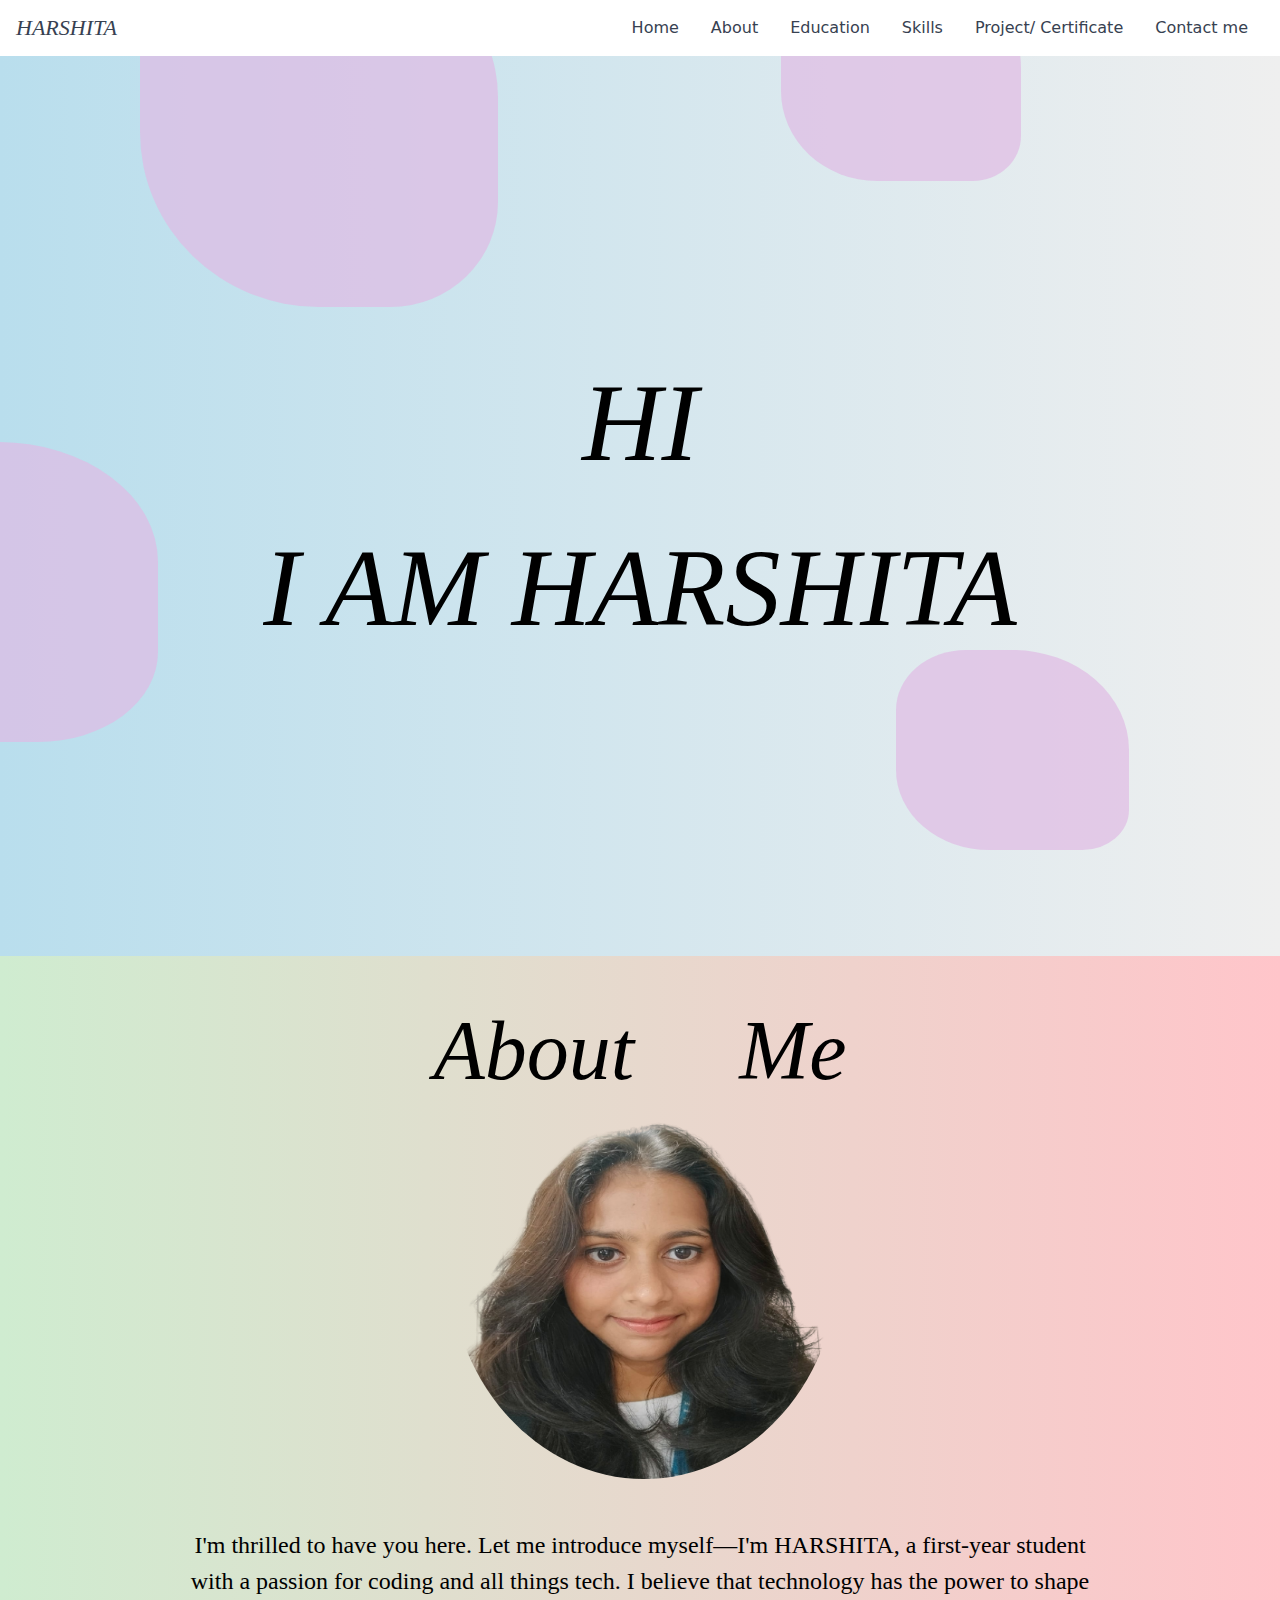
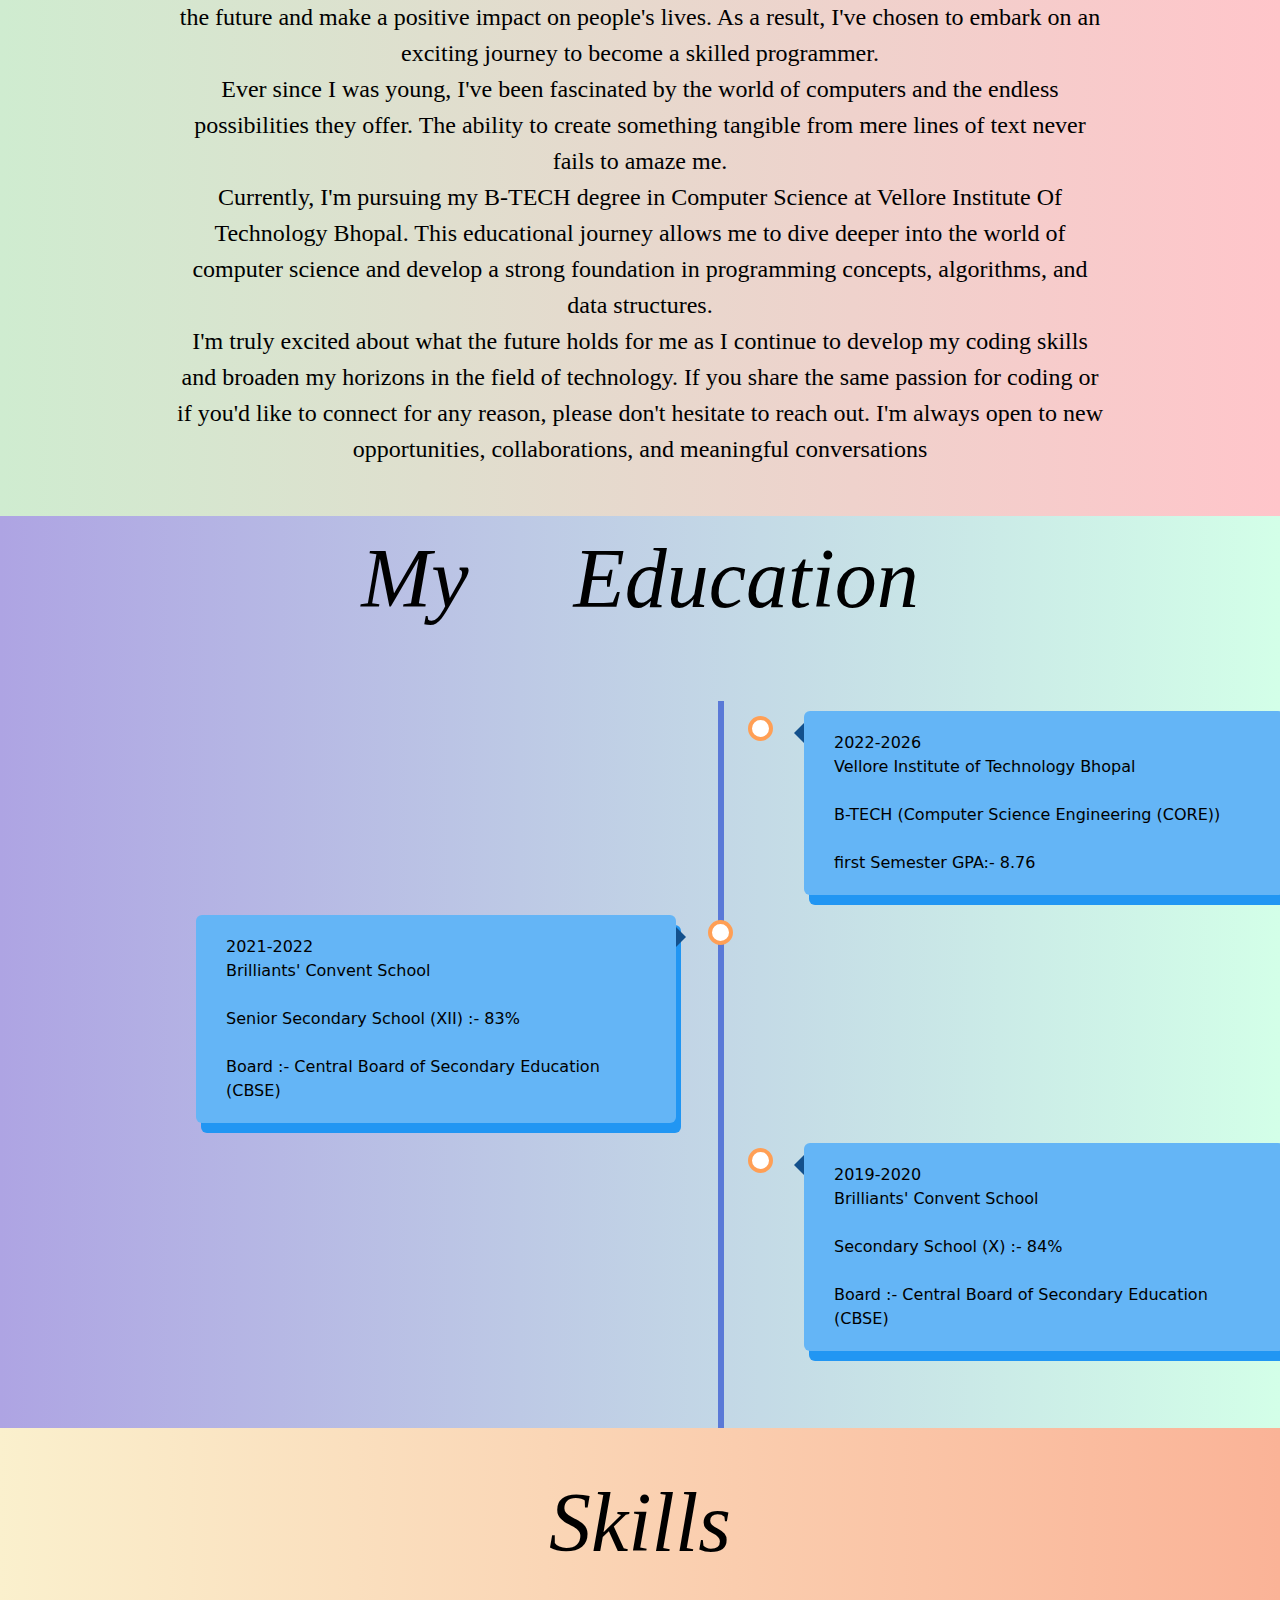
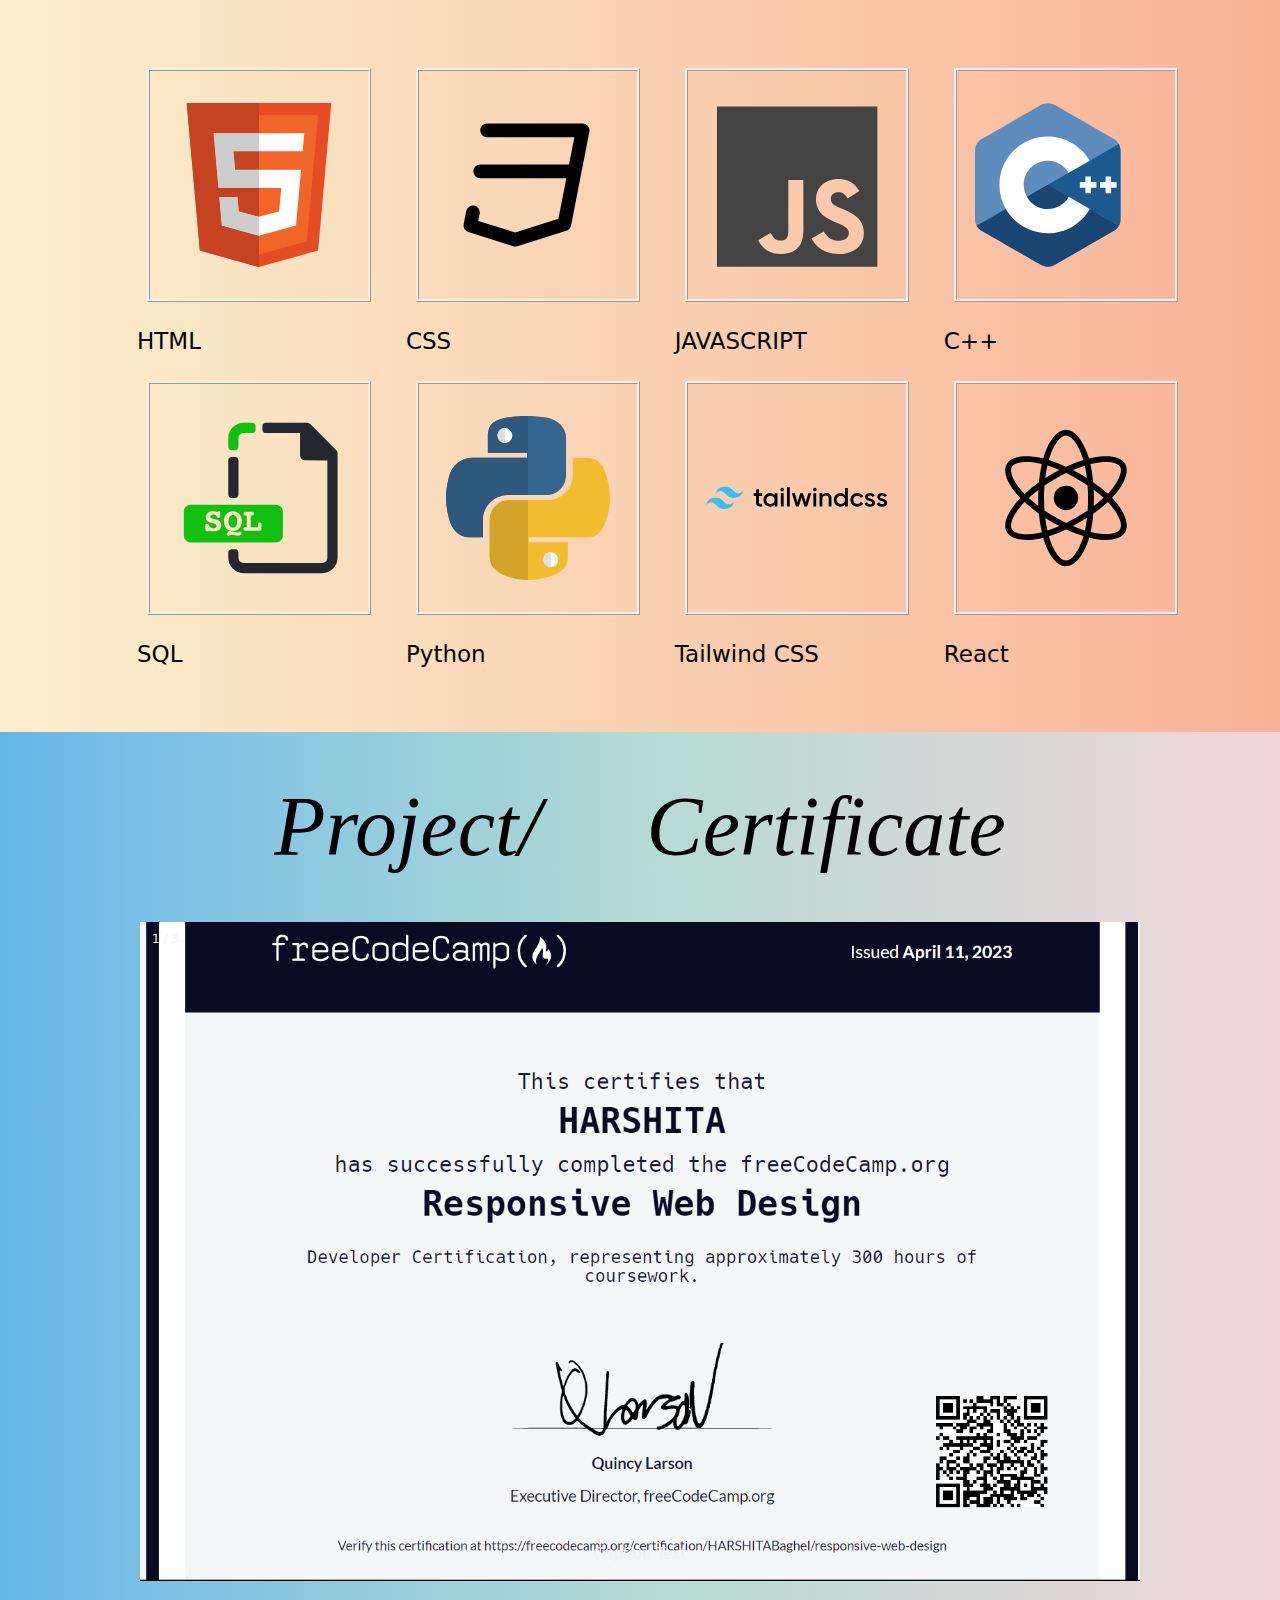
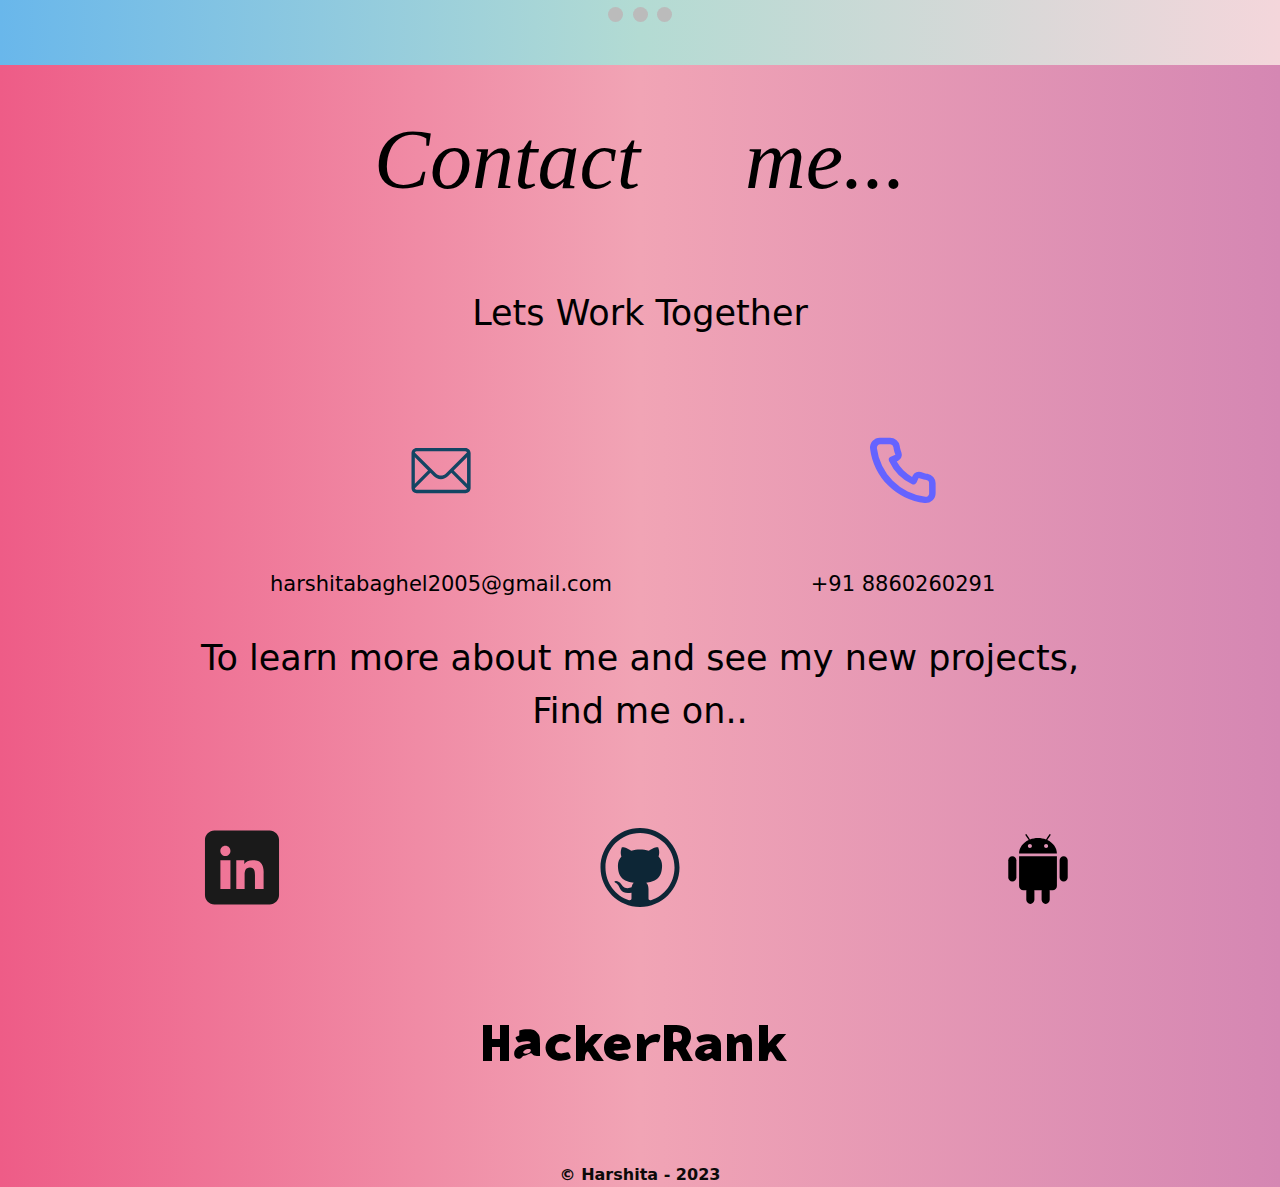
==== commit de790f02: "Update index.html" ====
--- a/index.html
+++ b/index.html
@@ -178,6 +178,10 @@
               <div class="svg">
               <svg viewBox="0 0 248 31" class="text-slate-900 dark:text-white w-auto h-5"><path fill-rule="evenodd" clip-rule="evenodd" d="M25.517 0C18.712 0 14.46 3.382 12.758 10.146c2.552-3.382 5.529-4.65 8.931-3.805 1.941.482 3.329 1.882 4.864 3.432 2.502 2.524 5.398 5.445 11.722 5.445 6.804 0 11.057-3.382 12.758-10.145-2.551 3.382-5.528 4.65-8.93 3.804-1.942-.482-3.33-1.882-4.865-3.431C34.736 2.92 31.841 0 25.517 0zM12.758 15.218C5.954 15.218 1.701 18.6 0 25.364c2.552-3.382 5.529-4.65 8.93-3.805 1.942.482 3.33 1.882 4.865 3.432 2.502 2.524 5.397 5.445 11.722 5.445 6.804 0 11.057-3.381 12.758-10.145-2.552 3.382-5.529 4.65-8.931 3.805-1.941-.483-3.329-1.883-4.864-3.432-2.502-2.524-5.398-5.446-11.722-5.446z" fill="#38bdf8"></path><path fill-rule="evenodd" clip-rule="evenodd" d="M76.546 12.825h-4.453v8.567c0 2.285 1.508 2.249 4.453 2.106v3.463c-5.962.714-8.332-.928-8.332-5.569v-8.567H64.91V9.112h3.304V4.318l3.879-1.143v5.937h4.453v3.713zM93.52 9.112h3.878v17.849h-3.878v-2.57c-1.365 1.891-3.484 3.034-6.285 3.034-4.884 0-8.942-4.105-8.942-9.389 0-5.318 4.058-9.388 8.942-9.388 2.801 0 4.92 1.142 6.285 2.999V9.112zm-5.674 14.636c3.232 0 5.674-2.392 5.674-5.712s-2.442-5.711-5.674-5.711-5.674 2.392-5.674 5.711c0 3.32 2.442 5.712 5.674 5.712zm16.016-17.313c-1.364 0-2.477-1.142-2.477-2.463a2.475 2.475 0 012.477-2.463 2.475 2.475 0 012.478 2.463c0 1.32-1.113 2.463-2.478 2.463zm-1.939 20.526V9.112h3.879v17.849h-3.879zm8.368 0V.9h3.878v26.06h-3.878zm29.053-17.849h4.094l-5.638 17.849h-3.807l-3.735-12.03-3.771 12.03h-3.806l-5.639-17.849h4.094l3.484 12.315 3.771-12.315h3.699l3.734 12.315 3.52-12.315zm8.906-2.677c-1.365 0-2.478-1.142-2.478-2.463a2.475 2.475 0 012.478-2.463 2.475 2.475 0 012.478 2.463c0 1.32-1.113 2.463-2.478 2.463zm-1.939 20.526V9.112h3.878v17.849h-3.878zm17.812-18.313c4.022 0 6.895 2.713 6.895 7.354V26.96h-3.878V16.394c0-2.713-1.58-4.14-4.022-4.14-2.55 0-4.561 1.499-4.561 5.14v9.567h-3.879V9.112h3.879v2.285c1.185-1.856 3.124-2.749 5.566-2.749zm25.282-6.675h3.879V26.96h-3.879v-2.57c-1.364 1.892-3.483 3.034-6.284 3.034-4.884 0-8.942-4.105-8.942-9.389 0-5.318 4.058-9.388 8.942-9.388 2.801 0 4.92 1.142 6.284 2.999V1.973zm-5.674 21.775c3.232 0 5.674-2.392 5.674-5.712s-2.442-5.711-5.674-5.711-5.674 2.392-5.674 5.711c0 3.32 2.442 5.712 5.674 5.712zm22.553 3.677c-5.423 0-9.481-4.105-9.481-9.389 0-5.318 4.058-9.388 9.481-9.388 3.519 0 6.572 1.82 8.008 4.605l-3.34 1.928c-.79-1.678-2.549-2.749-4.704-2.749-3.16 0-5.566 2.392-5.566 5.604 0 3.213 2.406 5.605 5.566 5.605 2.155 0 3.914-1.107 4.776-2.749l3.34 1.892c-1.508 2.82-4.561 4.64-8.08 4.64zm14.472-13.387c0 3.249 9.661 1.285 9.661 7.89 0 3.57-3.125 5.497-7.003 5.497-3.591 0-6.177-1.607-7.326-4.177l3.34-1.927c.574 1.606 2.011 2.57 3.986 2.57 1.724 0 3.052-.571 3.052-2 0-3.176-9.66-1.391-9.66-7.781 0-3.356 2.909-5.462 6.572-5.462 2.945 0 5.387 1.357 6.644 3.713l-3.268 1.82c-.647-1.392-1.904-2.035-3.376-2.035-1.401 0-2.622.607-2.622 1.892zm16.556 0c0 3.249 9.66 1.285 9.66 7.89 0 3.57-3.124 5.497-7.003 5.497-3.591 0-6.176-1.607-7.326-4.177l3.34-1.927c.575 1.606 2.011 2.57 3.986 2.57 1.724 0 3.053-.571 3.053-2 0-3.176-9.66-1.391-9.66-7.781 0-3.356 2.908-5.462 6.572-5.462 2.944 0 5.386 1.357 6.643 3.713l-3.268 1.82c-.646-1.392-1.903-2.035-3.375-2.035-1.401 0-2.622.607-2.622 1.892z" fill="currentColor"></path></svg>
               <h3>Tailwind CSS</h3>
+            </div>
+            <div class="svg">
+              <svg xmlns="http://www.w3.org/2000/svg" data-name="Layer 1" viewBox="0 0 24 24" id="react"><path d="M11.103,10.43793a1.78593,1.78593,0,1,0,2.43957.65362A1.786,1.786,0,0,0,11.103,10.43793Zm8.0047,1.93768q-.17587-.201-.37116-.40308.13641-.14337.264-.28649c1.60583-1.80427,2.28357-3.61371,1.65558-4.70154-.60217-1.043-2.39343-1.35382-4.63593-.91779q-.33132.06482-.659.14624-.06272-.21624-.13343-.43C14.467,3.49042,13.2381,1.99921,11.98206,2,10.77765,2.00055,9.61359,3.39709,8.871,5.5575q-.10959.31969-.20276.64471-.21908-.05375-.44-.0993c-2.366-.48578-4.27167-.16584-4.89844.9226-.601,1.04376.02753,2.74982,1.52851,4.47211q.22329.25562.45922.49976c-.18542.191-.361.38189-.52465.57171-1.4646,1.698-2.05719,3.37616-1.45716,4.41541.61969,1.07348,2.49854,1.42437,4.7854.97436q.278-.05511.55292-.124.10071.35156.22095.697c.73932,2.11706,1.89685,3.46863,3.097,3.4682,1.23944-.00073,2.48194-1.45288,3.23474-3.65875.05945-.17432.11573-.35535.16907-.54175q.35514.08835.71485.1568c2.20336.41687,3.95251.089,4.55145-.951C21.28058,15.93109,20.64288,14.12933,19.10767,12.37561ZM4.07019,7.45184c.38586-.67,1.94324-.93139,3.98608-.512q.19584.04027.39838.09a20.464,20.464,0,0,0-.42126,2.67767,20.88659,20.88659,0,0,0-2.10389,1.6936q-.21945-.22695-.42718-.4649l.00006.00006C4.21631,9.46057,3.708,8.08081,4.07019,7.45184Zm3.88666,5.72809c-.51056-.3866-.98505-.78265-1.41571-1.181.43036-.39587.90515-.79059,1.41467-1.17615q-.02746.58915-.02722,1.1792Q7.929,12.59117,7.95685,13.17993Zm-.00061,3.94061a7.23675,7.23675,0,0,1-2.63971.09314,1.766,1.766,0,0,1-1.241-.65631c-.36407-.63067.11176-1.978,1.36432-3.43023q.23621-.273.48791-.53174a20.49026,20.49026,0,0,0,2.10712,1.70007,20.80226,20.80226,0,0,0,.42621,2.712Q8.21011,17.07023,7.95624,17.12054Zm7.10113-8.03936q-.50309-.317-1.01861-.61365-.5073-.292-1.0268-.56207c.593-.24933,1.17591-.46228,1.73865-.63581A18.21775,18.21775,0,0,1,15.05737,9.08118ZM9.679,5.83521c.63623-1.85114,1.57763-2.98053,2.30352-2.98084.77308-.00037,1.77753,1.21826,2.43433,3.19763q.064.19355.121.38928a20.478,20.478,0,0,0-2.52716.9712,20.06145,20.06145,0,0,0-2.519-.98194Q9.578,6.13062,9.679,5.83521ZM9.27863,7.259a18.30717,18.30717,0,0,1,1.72967.642Q9.95746,8.4433,8.96094,9.0824C9.0412,8.4444,9.148,7.83313,9.27863,7.259ZM8.9624,14.91968q.49695.31813,1.00843.61273.52174.30039,1.05737.57556a18.19577,18.19577,0,0,1-1.74445.66492C9.15161,16.1908,9.04364,15.56879,8.9624,14.91968Zm5.45569,3.14551A7.23556,7.23556,0,0,1,13.18,20.39844l-.00006.00006a1.76585,1.76585,0,0,1-1.18841.747c-.72821.00042-1.65766-1.085-2.28992-2.89545q-.11169-.32108-.20551-.648a20.10863,20.10863,0,0,0,2.52918-1.0097,20.79976,20.79976,0,0,0,2.54736.97851Q14.50141,17.81983,14.41809,18.06519Zm.36224-1.32422c-.56921-.176-1.16058-.39252-1.76214-.64551q.50867-.2677,1.02472-.56543.52955-.30579,1.0321-.62689A18.1524,18.1524,0,0,1,14.78033,16.741Zm.44629-4.74268q.00111.91095-.05688,1.82044c-.49268.33343-1.01282.659-1.554.97143-.53894.31116-1.07293.59711-1.59674.8559q-.82682-.39624-1.62176-.854-.79047-.455-1.54468-.969-.06894-.90921-.06946-1.82172l.00012.00019q-.00063-.91187.06794-1.82184c.49255-.33637,1.00891-.66168,1.54278-.96991.53632-.30969,1.077-.59442,1.61469-.85248q.81664.39688,1.60382.85065.78992.454,1.549.95868.06519.91443.06524,1.83166Zm.95673-5.09283c1.92133-.37372,3.37-.12232,3.73291.50622.3866.66962-.16748,2.1485-1.55383,3.70636l-.00006.00006q-.1149.12891-.23841.25891A20.06118,20.06118,0,0,0,15.98,9.68915a20.04054,20.04054,0,0,0-.40546-2.64893Q15.88486,6.96387,16.18335,6.90546Zm-.12988,3.8847A18.16447,18.16447,0,0,1,17.51483,11.978a18.11912,18.11912,0,0,1-1.45672,1.20831q.02325-.59391.02288-1.18842Q16.08072,11.39389,16.05347,10.79016Zm3.8681,5.78876c-.36346.63116-1.76788.89435-3.65222.53784q-.32391-.06115-.66474-.14557a20.069,20.069,0,0,0,.38746-2.68176,19.93914,19.93914,0,0,0,2.13708-1.71588q.17643.18329.33563.36487v-.00007a7.23437,7.23437,0,0,1,1.40308,2.23792A1.76563,1.76563,0,0,1,19.92157,16.57892Z"></path></svg>
+                <h3>React</h3>
             </div>
         </div>
 
@@ -315,11 +319,7 @@
                             </svg>
                         </a>
                     </div>
-                     <div  class="contact-icon">
-                        <a href="https://trainings.internshala.com/view_certificate/jdf0xw6w63k/f14cykanywl/">
-                           <svg xmlns="http://www.w3.org/2000/svg" data-name="Layer 1" viewBox="0 0 24 24" id="react"><path d="M11.103,10.43793a1.78593,1.78593,0,1,0,2.43957.65362A1.786,1.786,0,0,0,11.103,10.43793Zm8.0047,1.93768q-.17587-.201-.37116-.40308.13641-.14337.264-.28649c1.60583-1.80427,2.28357-3.61371,1.65558-4.70154-.60217-1.043-2.39343-1.35382-4.63593-.91779q-.33132.06482-.659.14624-.06272-.21624-.13343-.43C14.467,3.49042,13.2381,1.99921,11.98206,2,10.77765,2.00055,9.61359,3.39709,8.871,5.5575q-.10959.31969-.20276.64471-.21908-.05375-.44-.0993c-2.366-.48578-4.27167-.16584-4.89844.9226-.601,1.04376.02753,2.74982,1.52851,4.47211q.22329.25562.45922.49976c-.18542.191-.361.38189-.52465.57171-1.4646,1.698-2.05719,3.37616-1.45716,4.41541.61969,1.07348,2.49854,1.42437,4.7854.97436q.278-.05511.55292-.124.10071.35156.22095.697c.73932,2.11706,1.89685,3.46863,3.097,3.4682,1.23944-.00073,2.48194-1.45288,3.23474-3.65875.05945-.17432.11573-.35535.16907-.54175q.35514.08835.71485.1568c2.20336.41687,3.95251.089,4.55145-.951C21.28058,15.93109,20.64288,14.12933,19.10767,12.37561ZM4.07019,7.45184c.38586-.67,1.94324-.93139,3.98608-.512q.19584.04027.39838.09a20.464,20.464,0,0,0-.42126,2.67767,20.88659,20.88659,0,0,0-2.10389,1.6936q-.21945-.22695-.42718-.4649l.00006.00006C4.21631,9.46057,3.708,8.08081,4.07019,7.45184Zm3.88666,5.72809c-.51056-.3866-.98505-.78265-1.41571-1.181.43036-.39587.90515-.79059,1.41467-1.17615q-.02746.58915-.02722,1.1792Q7.929,12.59117,7.95685,13.17993Zm-.00061,3.94061a7.23675,7.23675,0,0,1-2.63971.09314,1.766,1.766,0,0,1-1.241-.65631c-.36407-.63067.11176-1.978,1.36432-3.43023q.23621-.273.48791-.53174a20.49026,20.49026,0,0,0,2.10712,1.70007,20.80226,20.80226,0,0,0,.42621,2.712Q8.21011,17.07023,7.95624,17.12054Zm7.10113-8.03936q-.50309-.317-1.01861-.61365-.5073-.292-1.0268-.56207c.593-.24933,1.17591-.46228,1.73865-.63581A18.21775,18.21775,0,0,1,15.05737,9.08118ZM9.679,5.83521c.63623-1.85114,1.57763-2.98053,2.30352-2.98084.77308-.00037,1.77753,1.21826,2.43433,3.19763q.064.19355.121.38928a20.478,20.478,0,0,0-2.52716.9712,20.06145,20.06145,0,0,0-2.519-.98194Q9.578,6.13062,9.679,5.83521ZM9.27863,7.259a18.30717,18.30717,0,0,1,1.72967.642Q9.95746,8.4433,8.96094,9.0824C9.0412,8.4444,9.148,7.83313,9.27863,7.259ZM8.9624,14.91968q.49695.31813,1.00843.61273.52174.30039,1.05737.57556a18.19577,18.19577,0,0,1-1.74445.66492C9.15161,16.1908,9.04364,15.56879,8.9624,14.91968Zm5.45569,3.14551A7.23556,7.23556,0,0,1,13.18,20.39844l-.00006.00006a1.76585,1.76585,0,0,1-1.18841.747c-.72821.00042-1.65766-1.085-2.28992-2.89545q-.11169-.32108-.20551-.648a20.10863,20.10863,0,0,0,2.52918-1.0097,20.79976,20.79976,0,0,0,2.54736.97851Q14.50141,17.81983,14.41809,18.06519Zm.36224-1.32422c-.56921-.176-1.16058-.39252-1.76214-.64551q.50867-.2677,1.02472-.56543.52955-.30579,1.0321-.62689A18.1524,18.1524,0,0,1,14.78033,16.741Zm.44629-4.74268q.00111.91095-.05688,1.82044c-.49268.33343-1.01282.659-1.554.97143-.53894.31116-1.07293.59711-1.59674.8559q-.82682-.39624-1.62176-.854-.79047-.455-1.54468-.969-.06894-.90921-.06946-1.82172l.00012.00019q-.00063-.91187.06794-1.82184c.49255-.33637,1.00891-.66168,1.54278-.96991.53632-.30969,1.077-.59442,1.61469-.85248q.81664.39688,1.60382.85065.78992.454,1.549.95868.06519.91443.06524,1.83166Zm.95673-5.09283c1.92133-.37372,3.37-.12232,3.73291.50622.3866.66962-.16748,2.1485-1.55383,3.70636l-.00006.00006q-.1149.12891-.23841.25891A20.06118,20.06118,0,0,0,15.98,9.68915a20.04054,20.04054,0,0,0-.40546-2.64893Q15.88486,6.96387,16.18335,6.90546Zm-.12988,3.8847A18.16447,18.16447,0,0,1,17.51483,11.978a18.11912,18.11912,0,0,1-1.45672,1.20831q.02325-.59391.02288-1.18842Q16.08072,11.39389,16.05347,10.79016Zm3.8681,5.78876c-.36346.63116-1.76788.89435-3.65222.53784q-.32391-.06115-.66474-.14557a20.069,20.069,0,0,0,.38746-2.68176,19.93914,19.93914,0,0,0,2.13708-1.71588q.17643.18329.33563.36487v-.00007a7.23437,7.23437,0,0,1,1.40308,2.23792A1.76563,1.76563,0,0,1,19.92157,16.57892Z"></path></svg>
-                         </a>
-                    </div>
+                     
                 </div>
              </div>  
             </div>
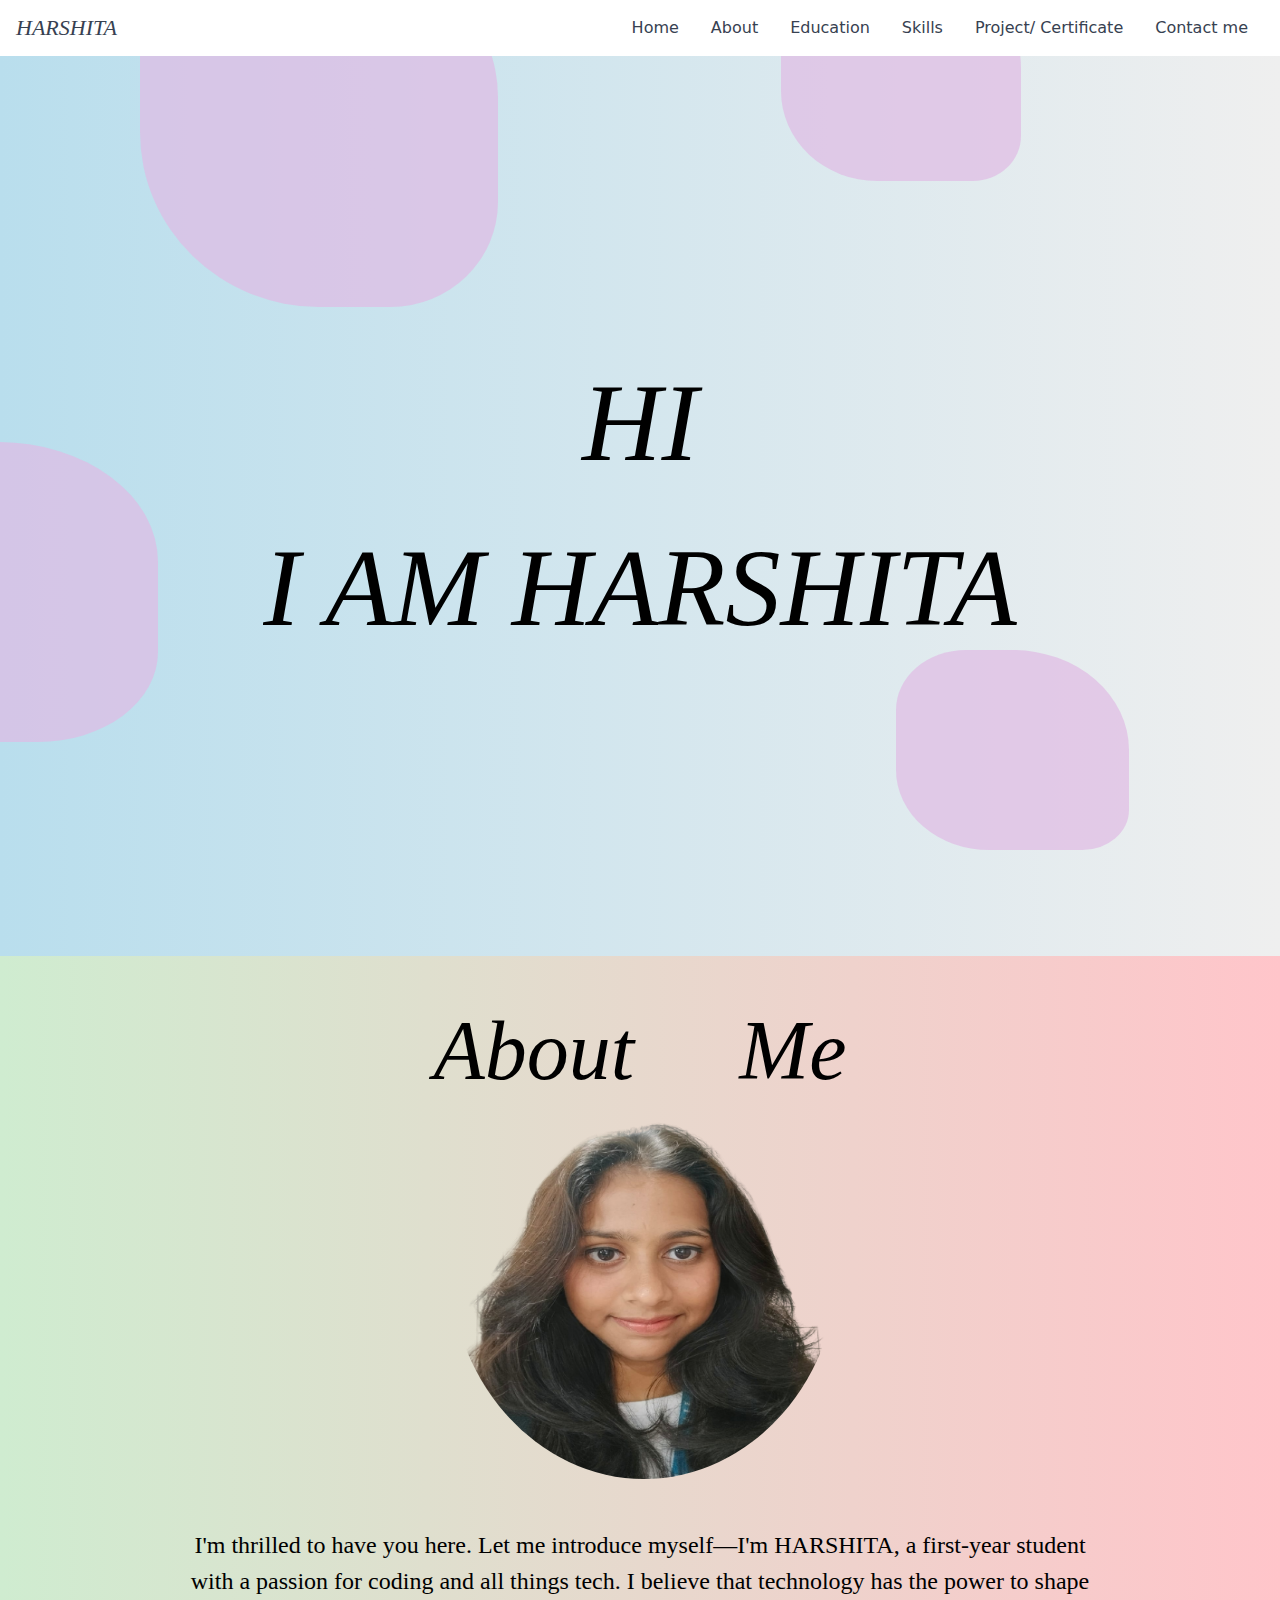
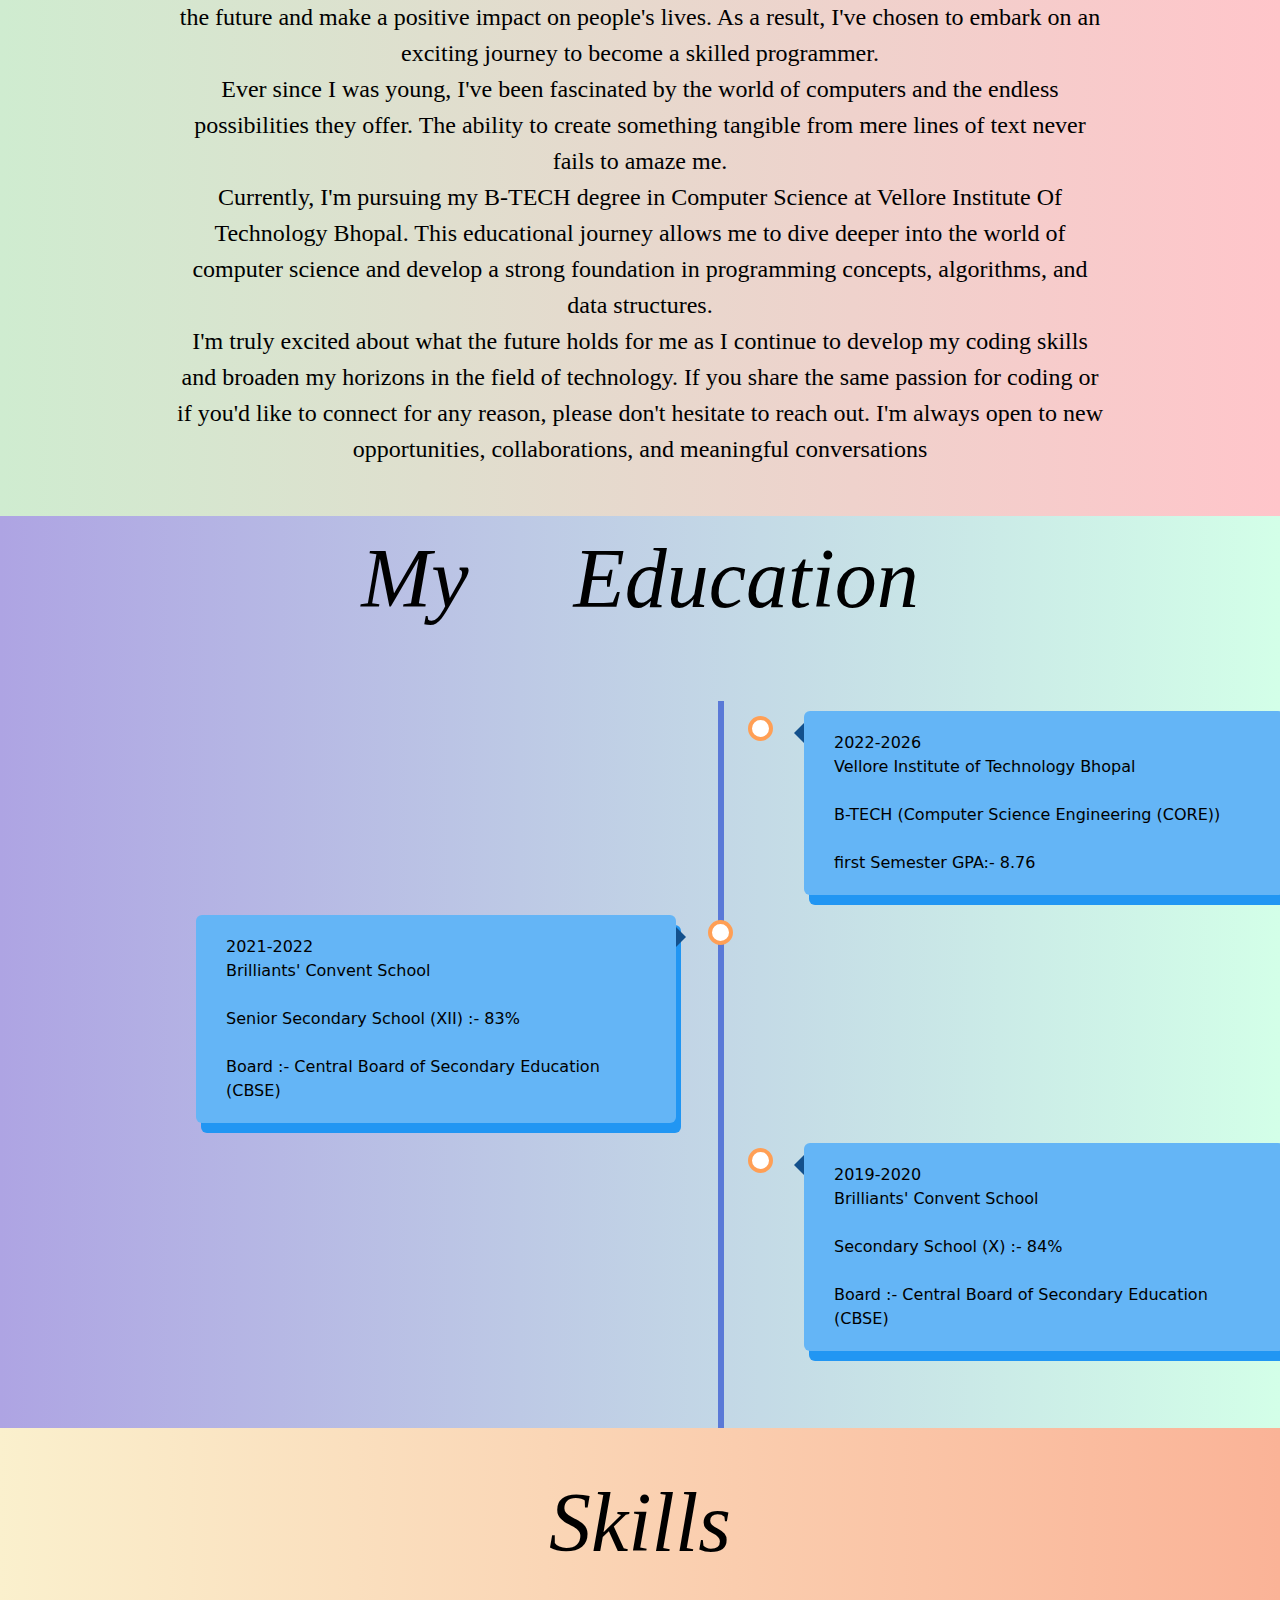
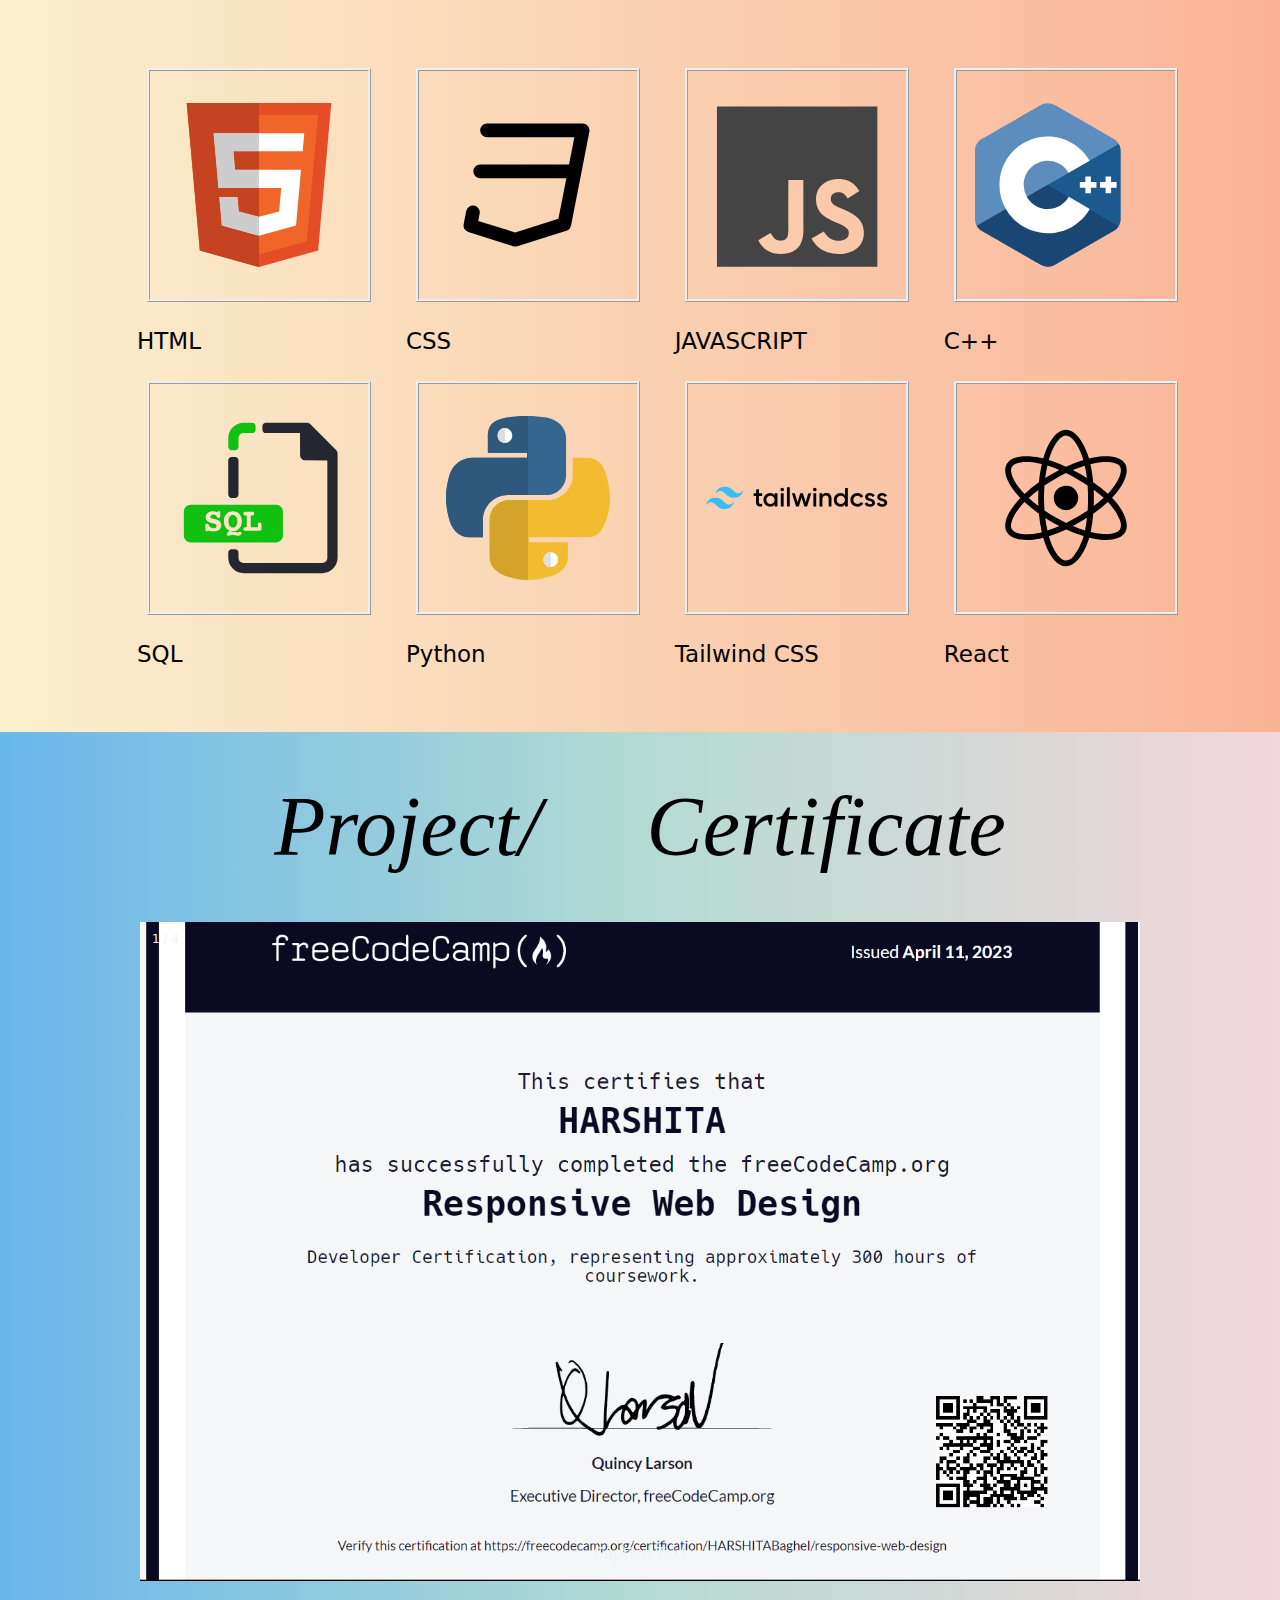
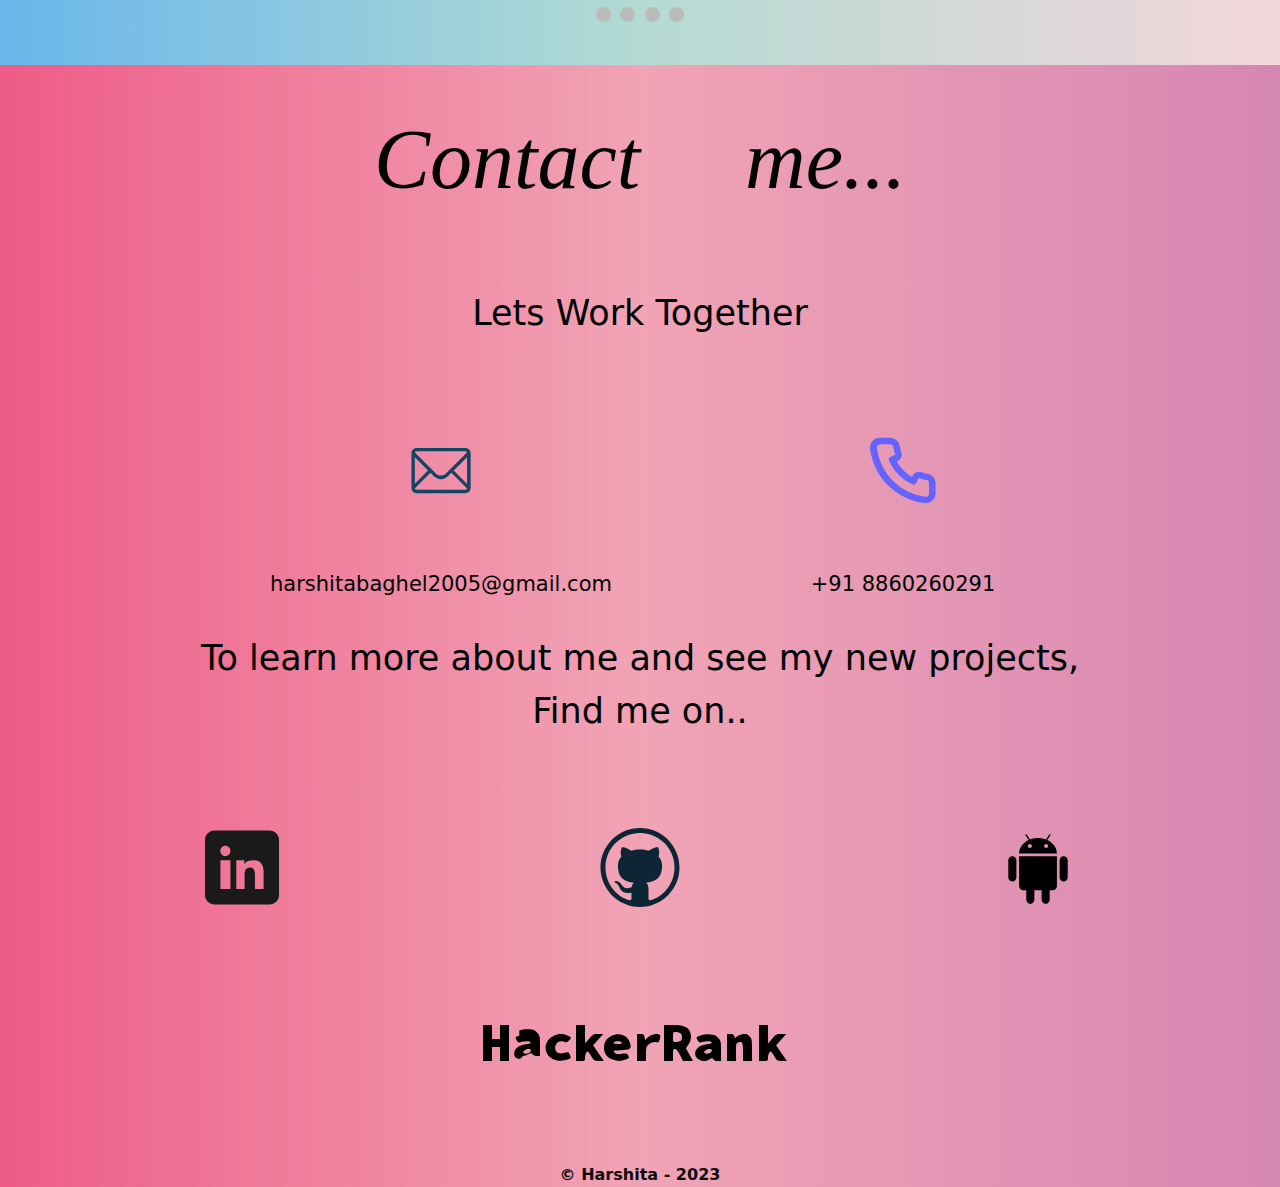
==== commit 92762651: "Update index.html" ====
--- a/index.html
+++ b/index.html
@@ -196,21 +196,27 @@
                 <div class="slideshow-container">
 
                     <div class="mySlides fade">
-                      <div class="numbertext">1 / 3</div>
+                      <div class="numbertext">1 / 4</div>
                       <img src="./images/codecamp.png" style="width:100%">
                       <div class="text">Caption Text</div>
                     </div>
                     
                     <div class="mySlides fade">
-                      <div class="numbertext">2 / 3</div>
+                      <div class="numbertext">2 / 4</div>
                       <img src="./images/matlab.png" style="width:100%">
                       <div class="text">Caption Two</div>
                     </div>
                     
                     <div class="mySlides fade">
-                      <div class="numbertext">3 / 3</div>
+                      <div class="numbertext">3 / 4</div>
                       <img src="./images/simulink.png" style="width:100%">
                       <div class="text">Caption Three</div>
+                    </div>
+                    
+                    <div class="mySlides fade">
+                      <div class="numbertext">4 / 4</div>
+                      <img src="./images/react.png" style="width:100%">
+                      <div class="text">Caption Four</div>
                     </div>
                     
                     </div>
@@ -219,7 +225,8 @@
                     <div style="text-align:center">
                       <span class="dot"></span> 
                       <span class="dot"></span> 
-                      <span class="dot"></span> 
+                      <span class="dot"></span>
+                      <span class="dot"></span>
                     </div>
                     
                     </div>
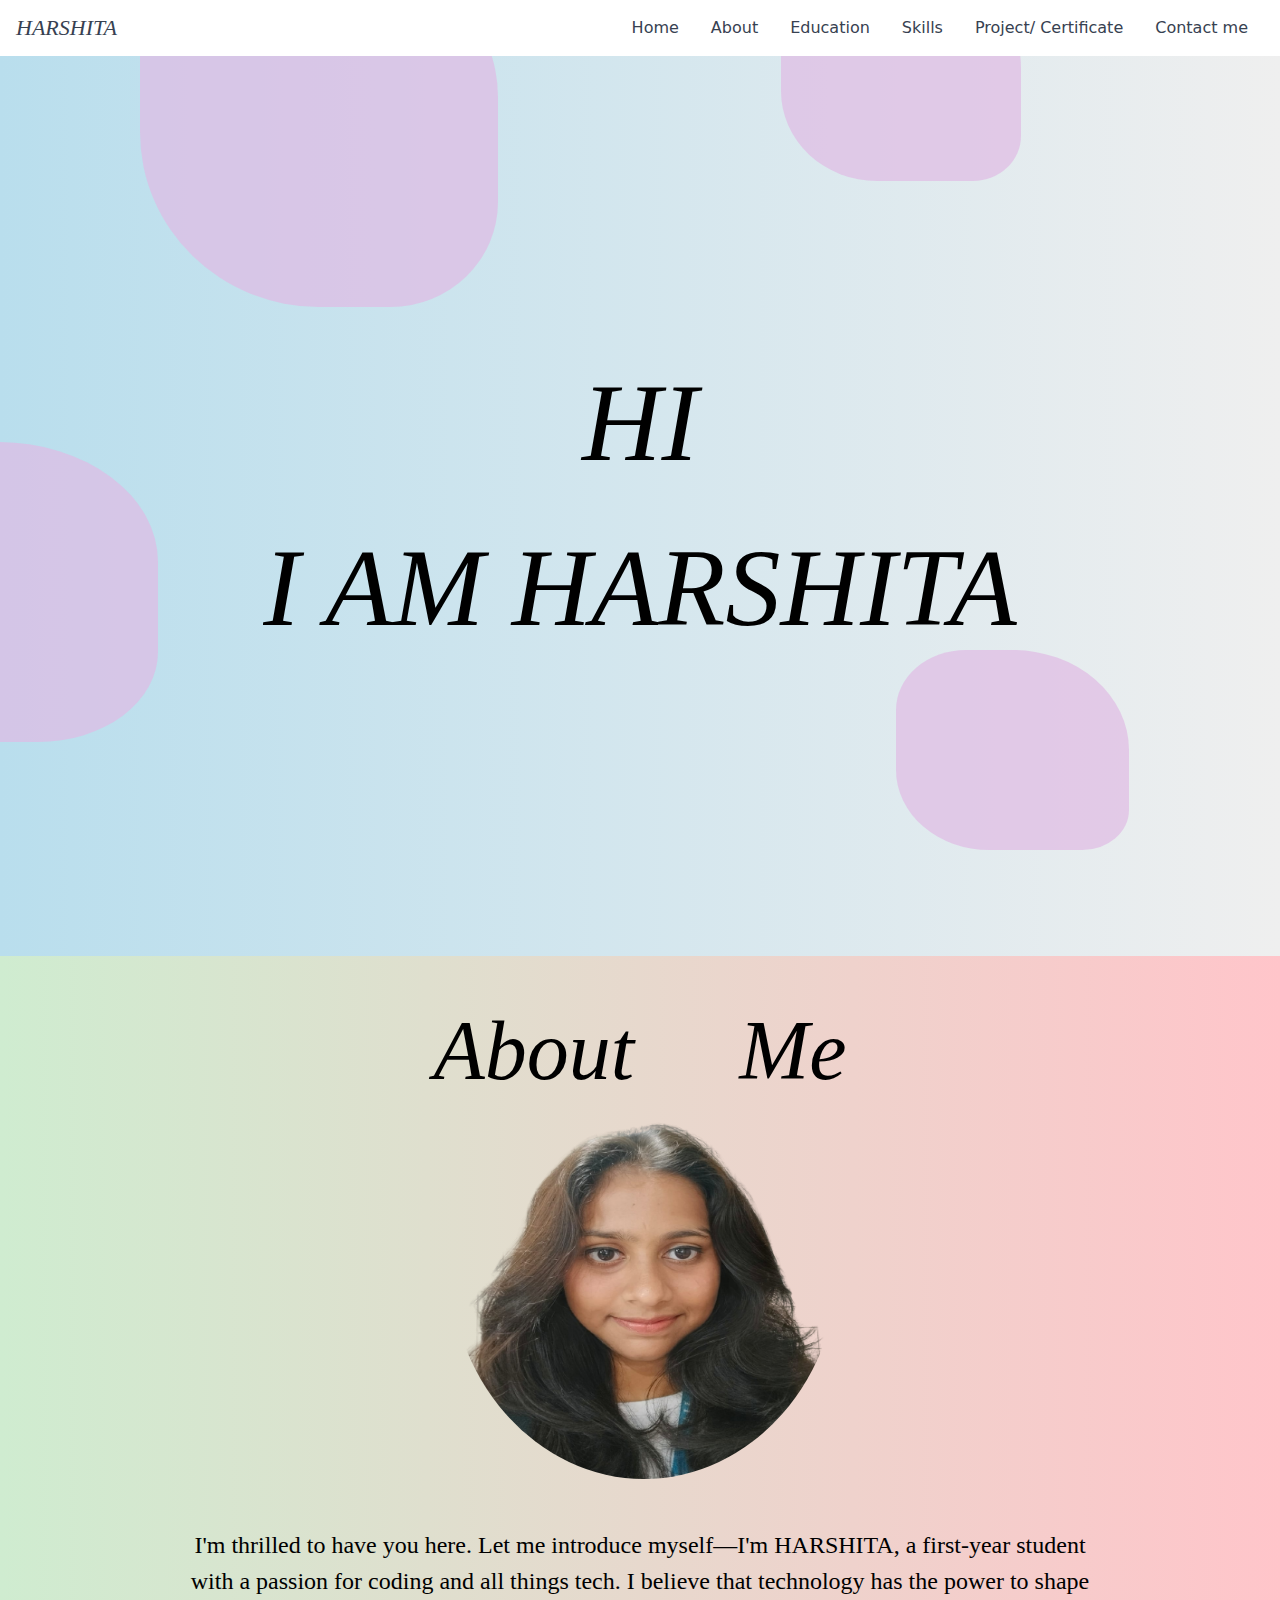
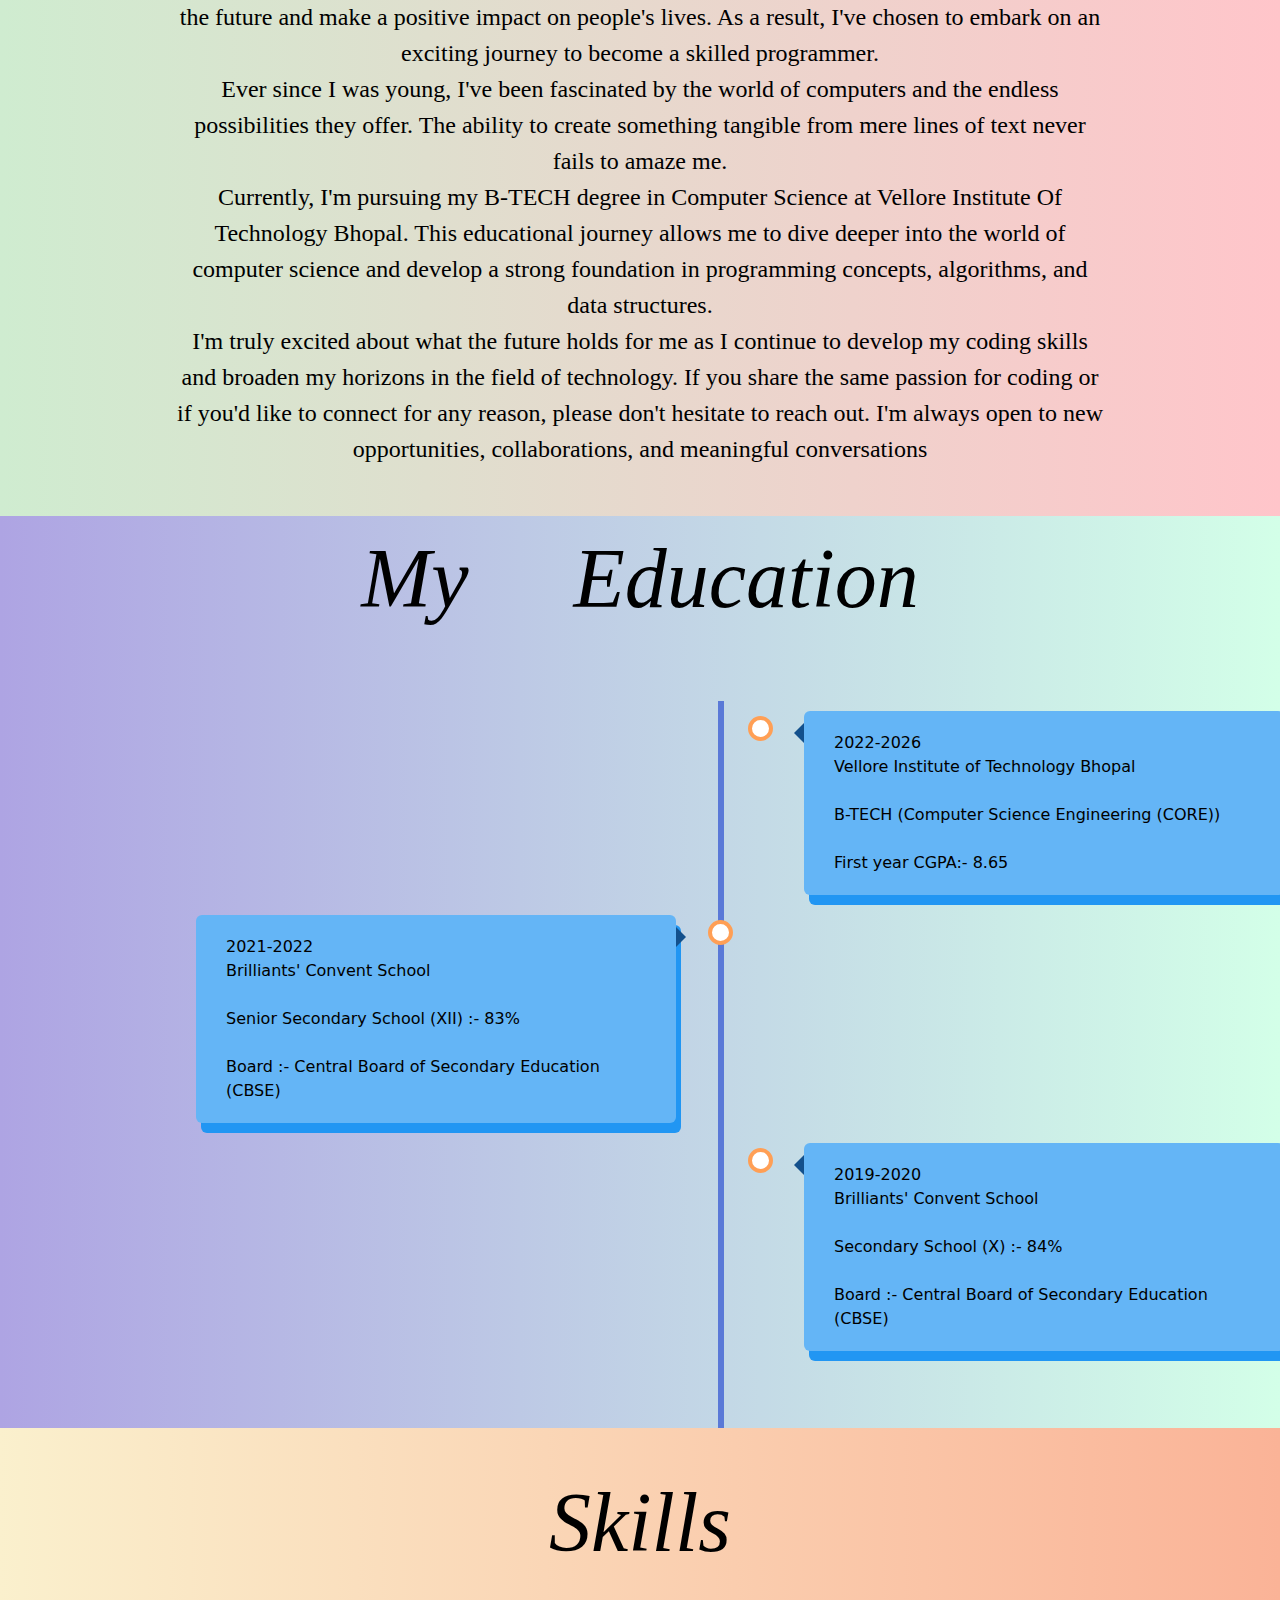
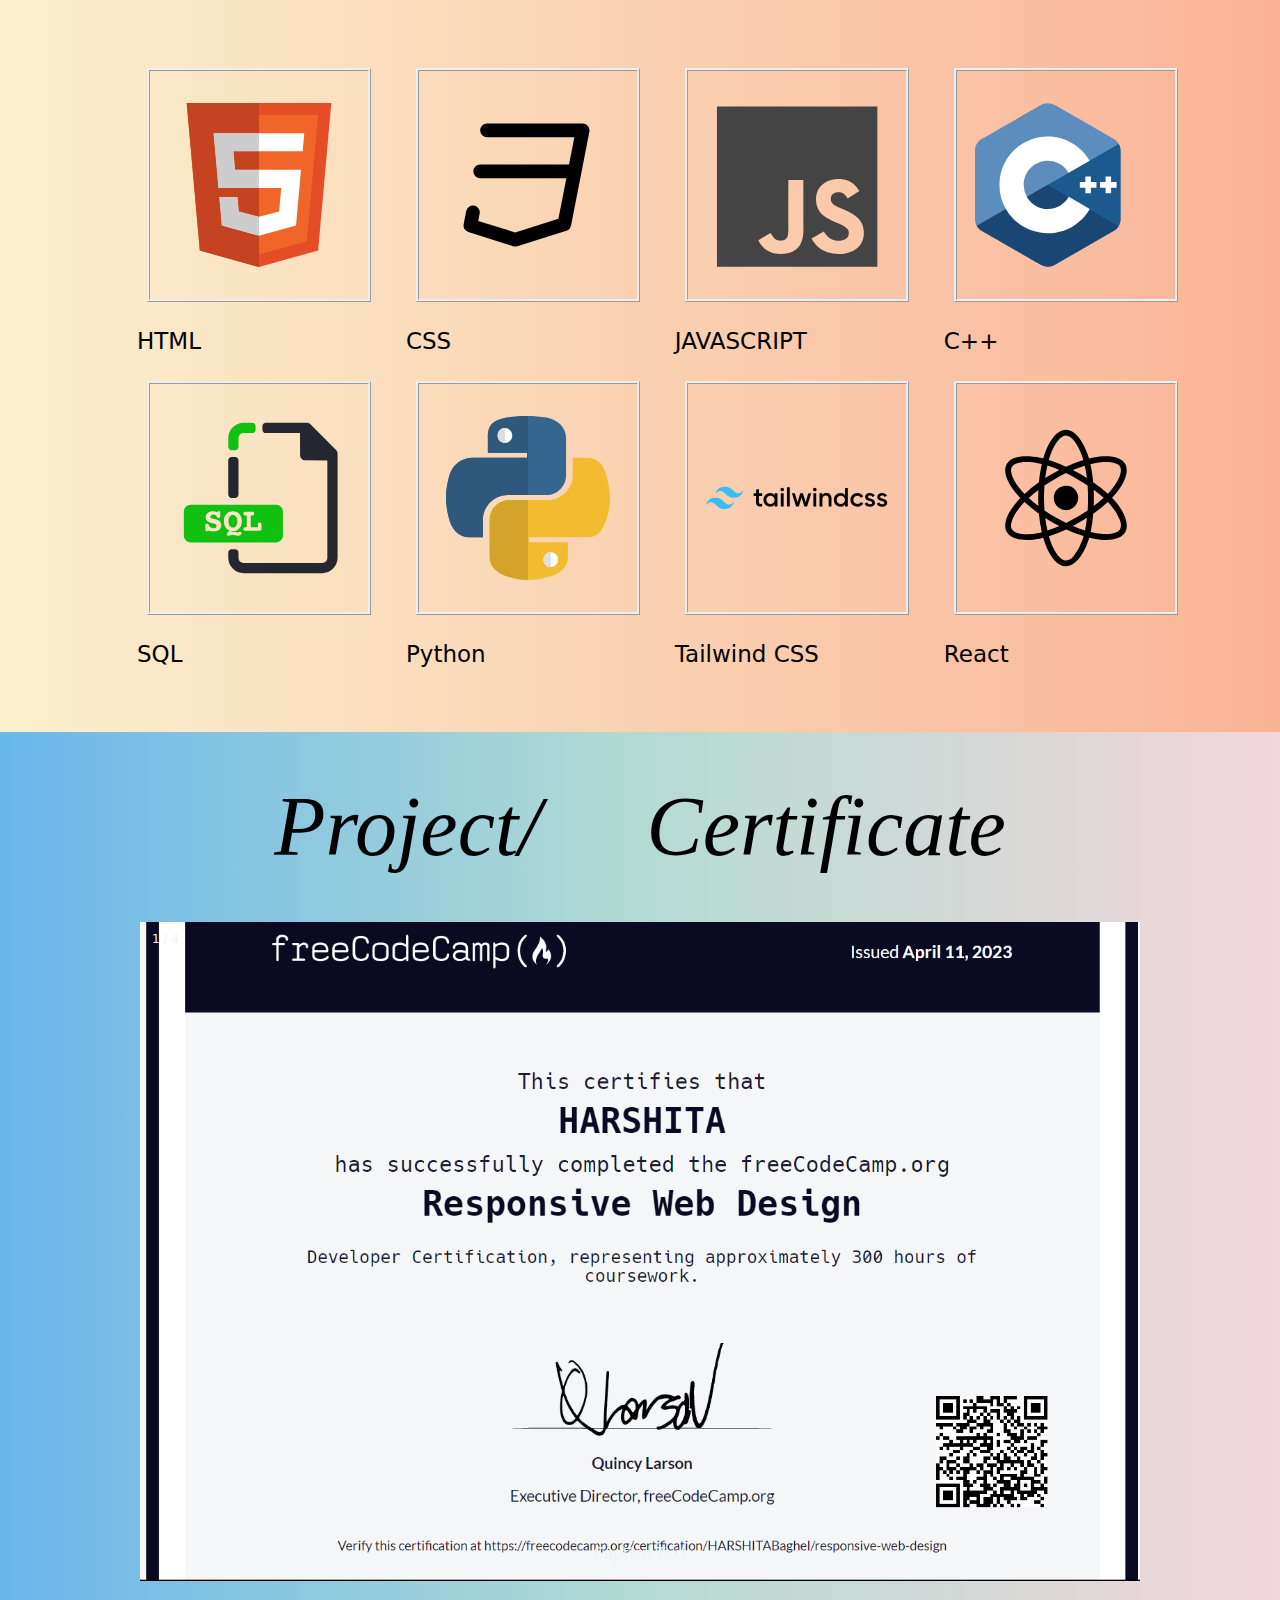
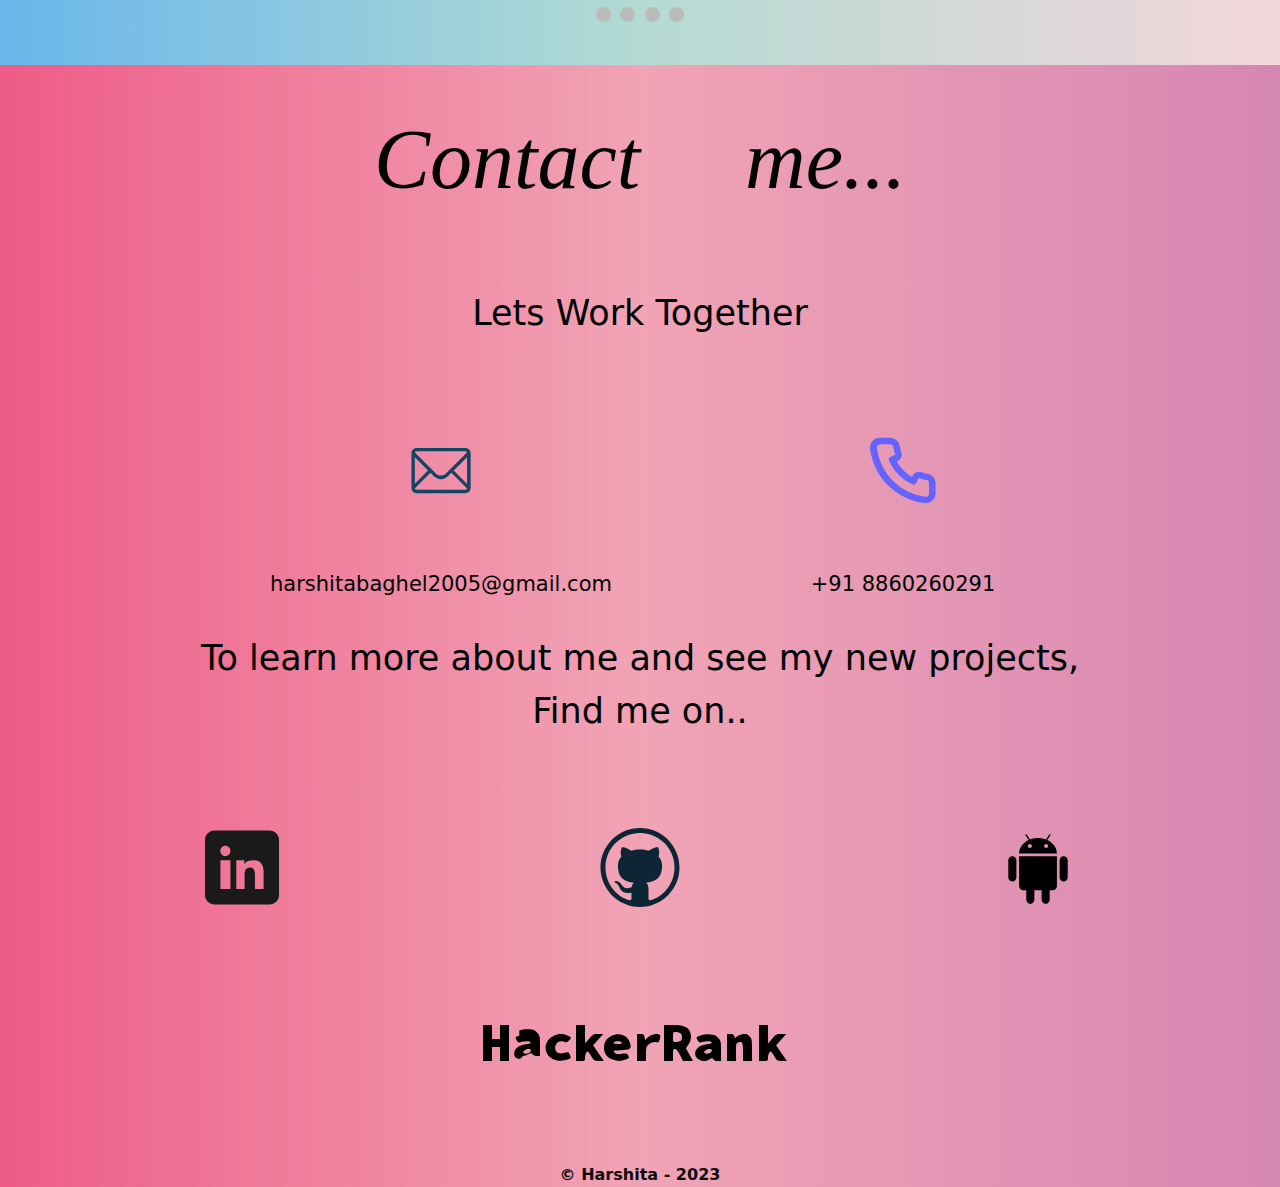
==== commit 65ae712b: "Update index.html" ====
--- a/index.html
+++ b/index.html
@@ -118,7 +118,7 @@
                 <p>
                     <h3>Vellore Institute of Technology Bhopal</h3><br>
                     <h3>B-TECH (Computer Science Engineering (CORE))</h3><br>
-                    <h3>first Semester GPA:- 8.76</h3>
+                    <h3>First year CGPA:- 8.65</h3>
                 </p>
               </div>
             </div>
